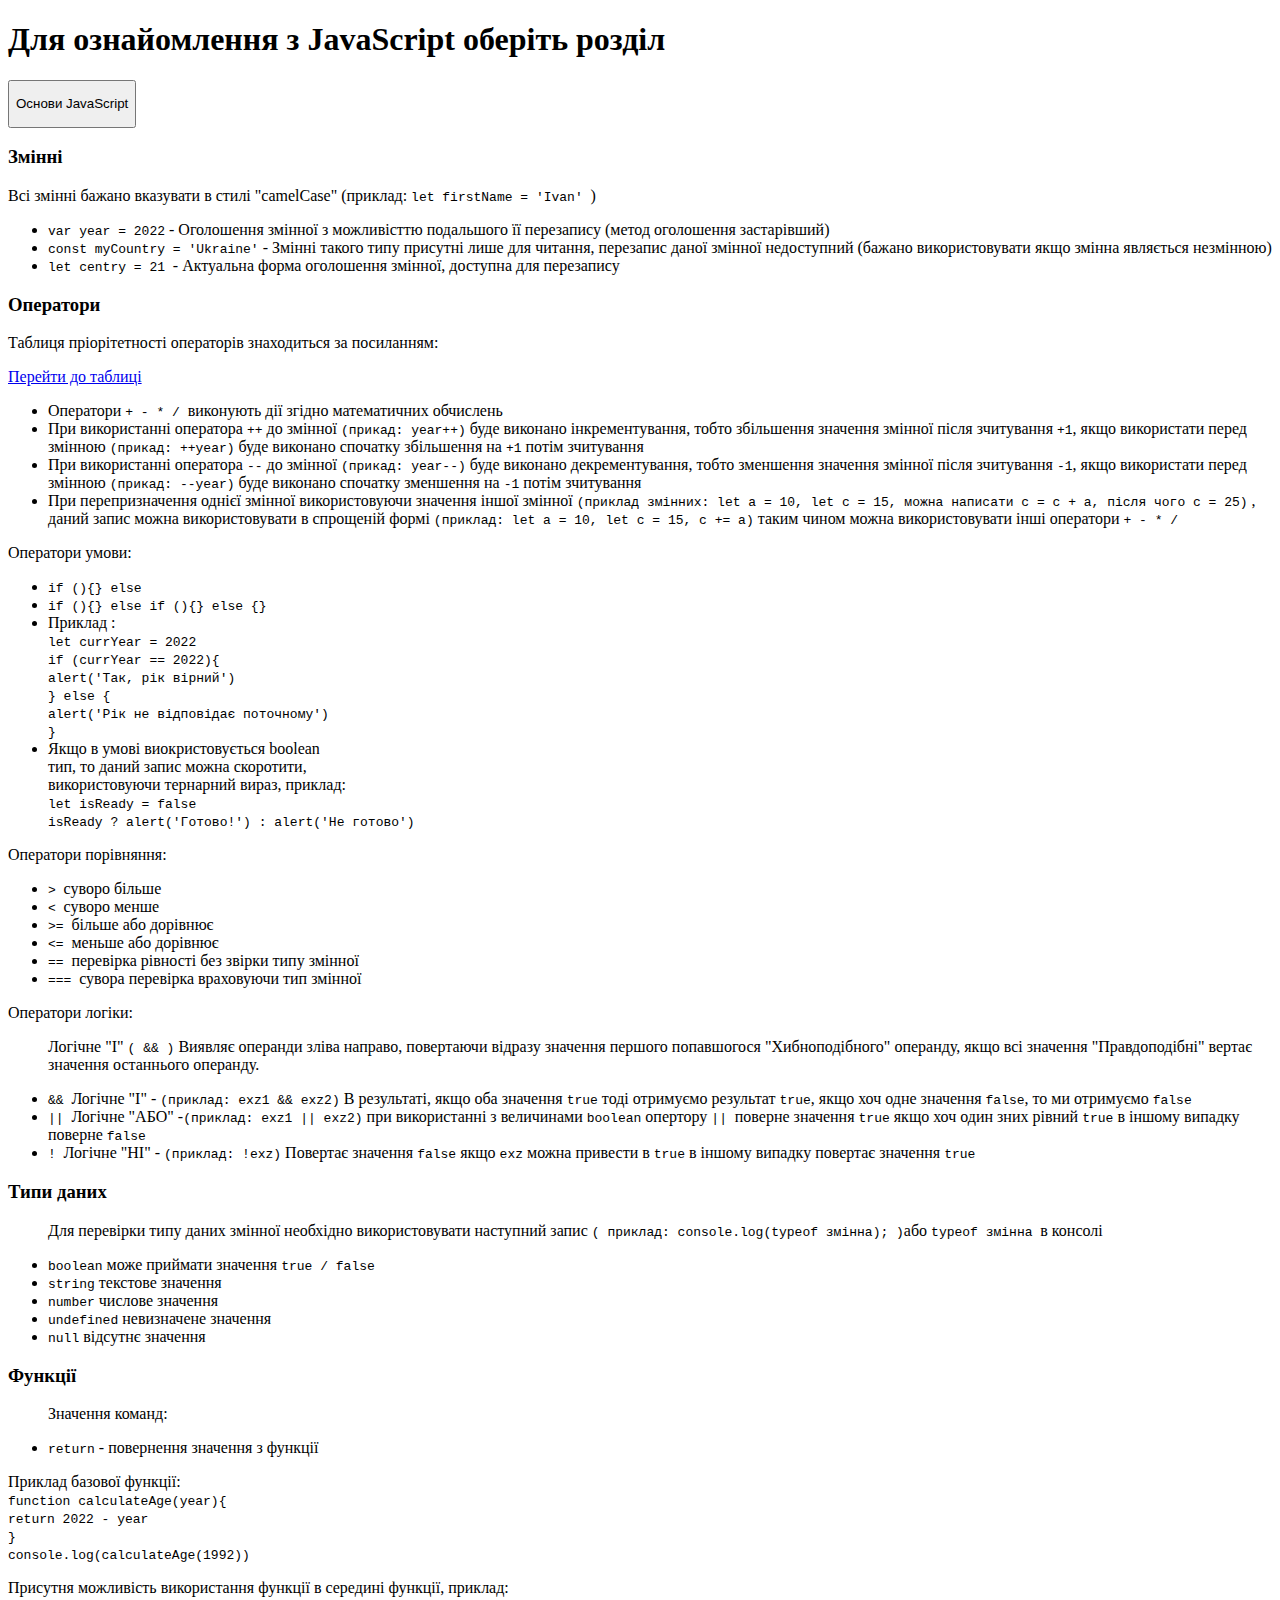
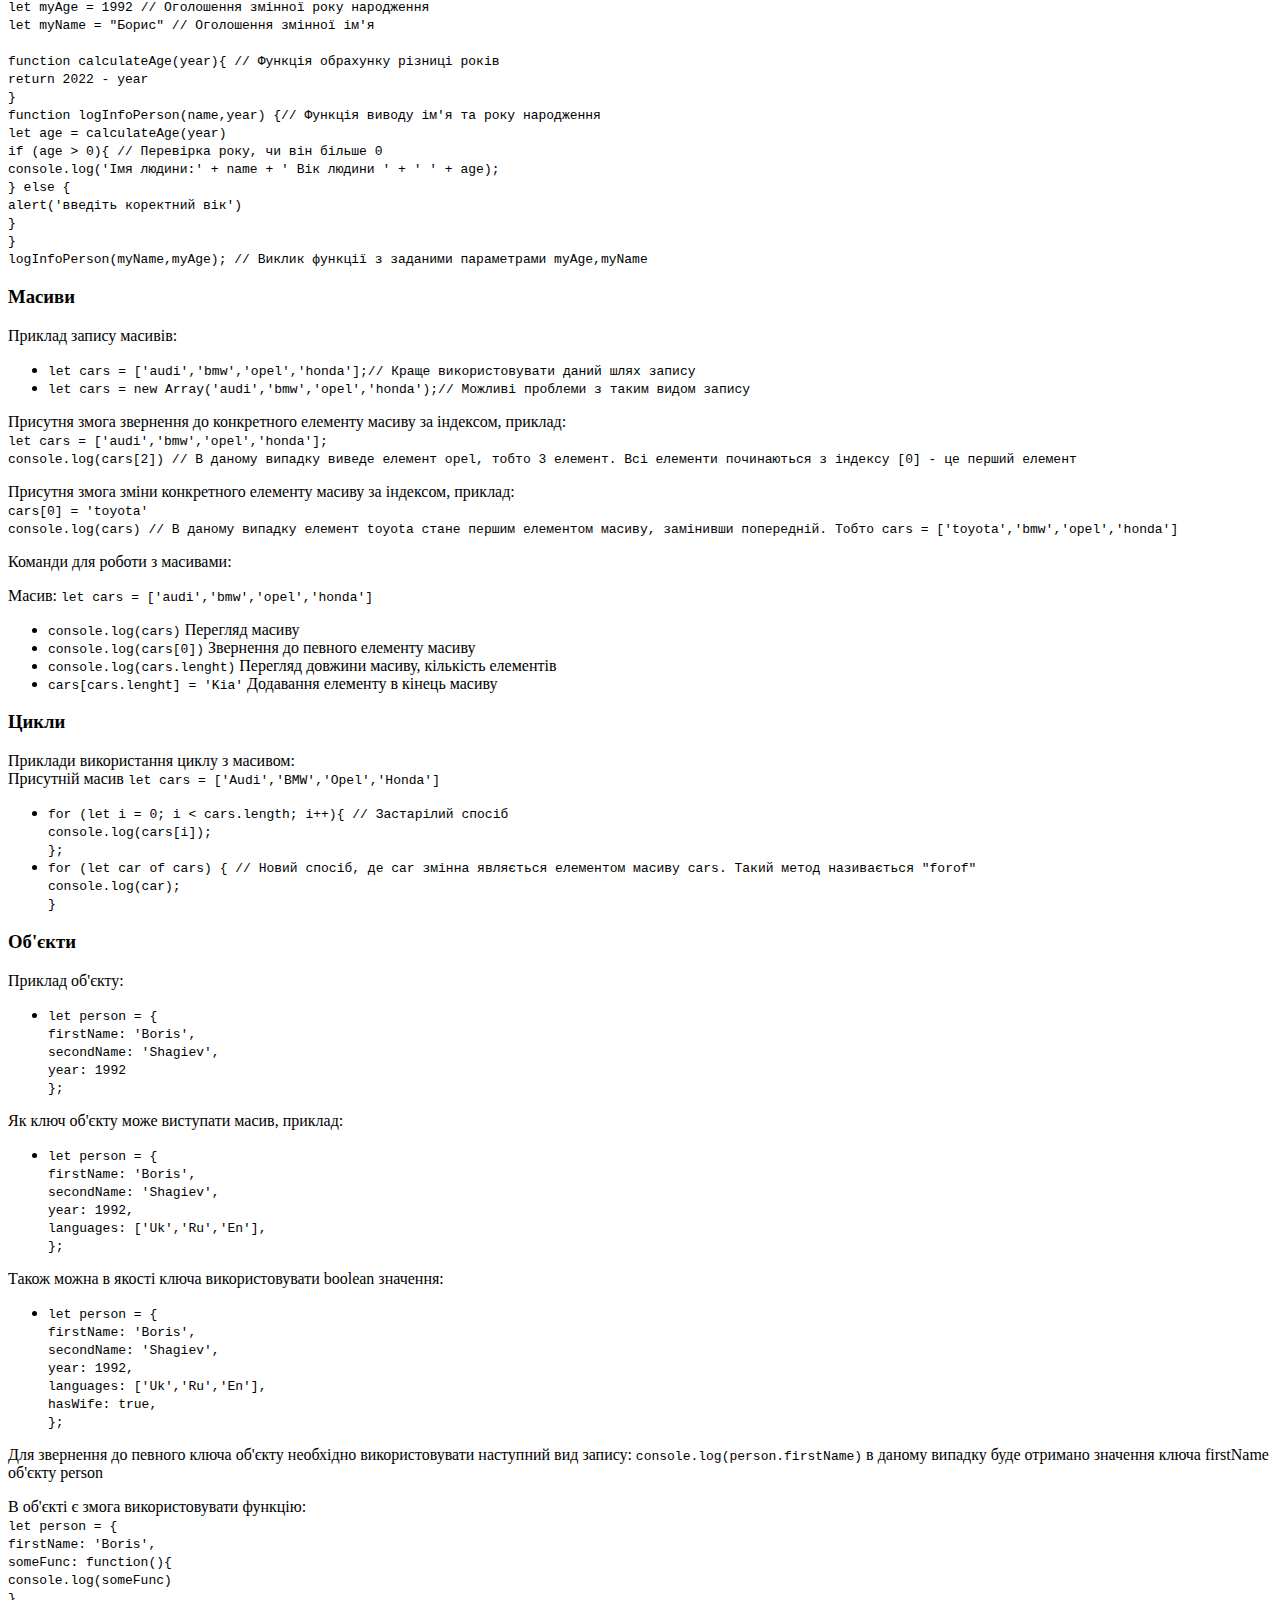
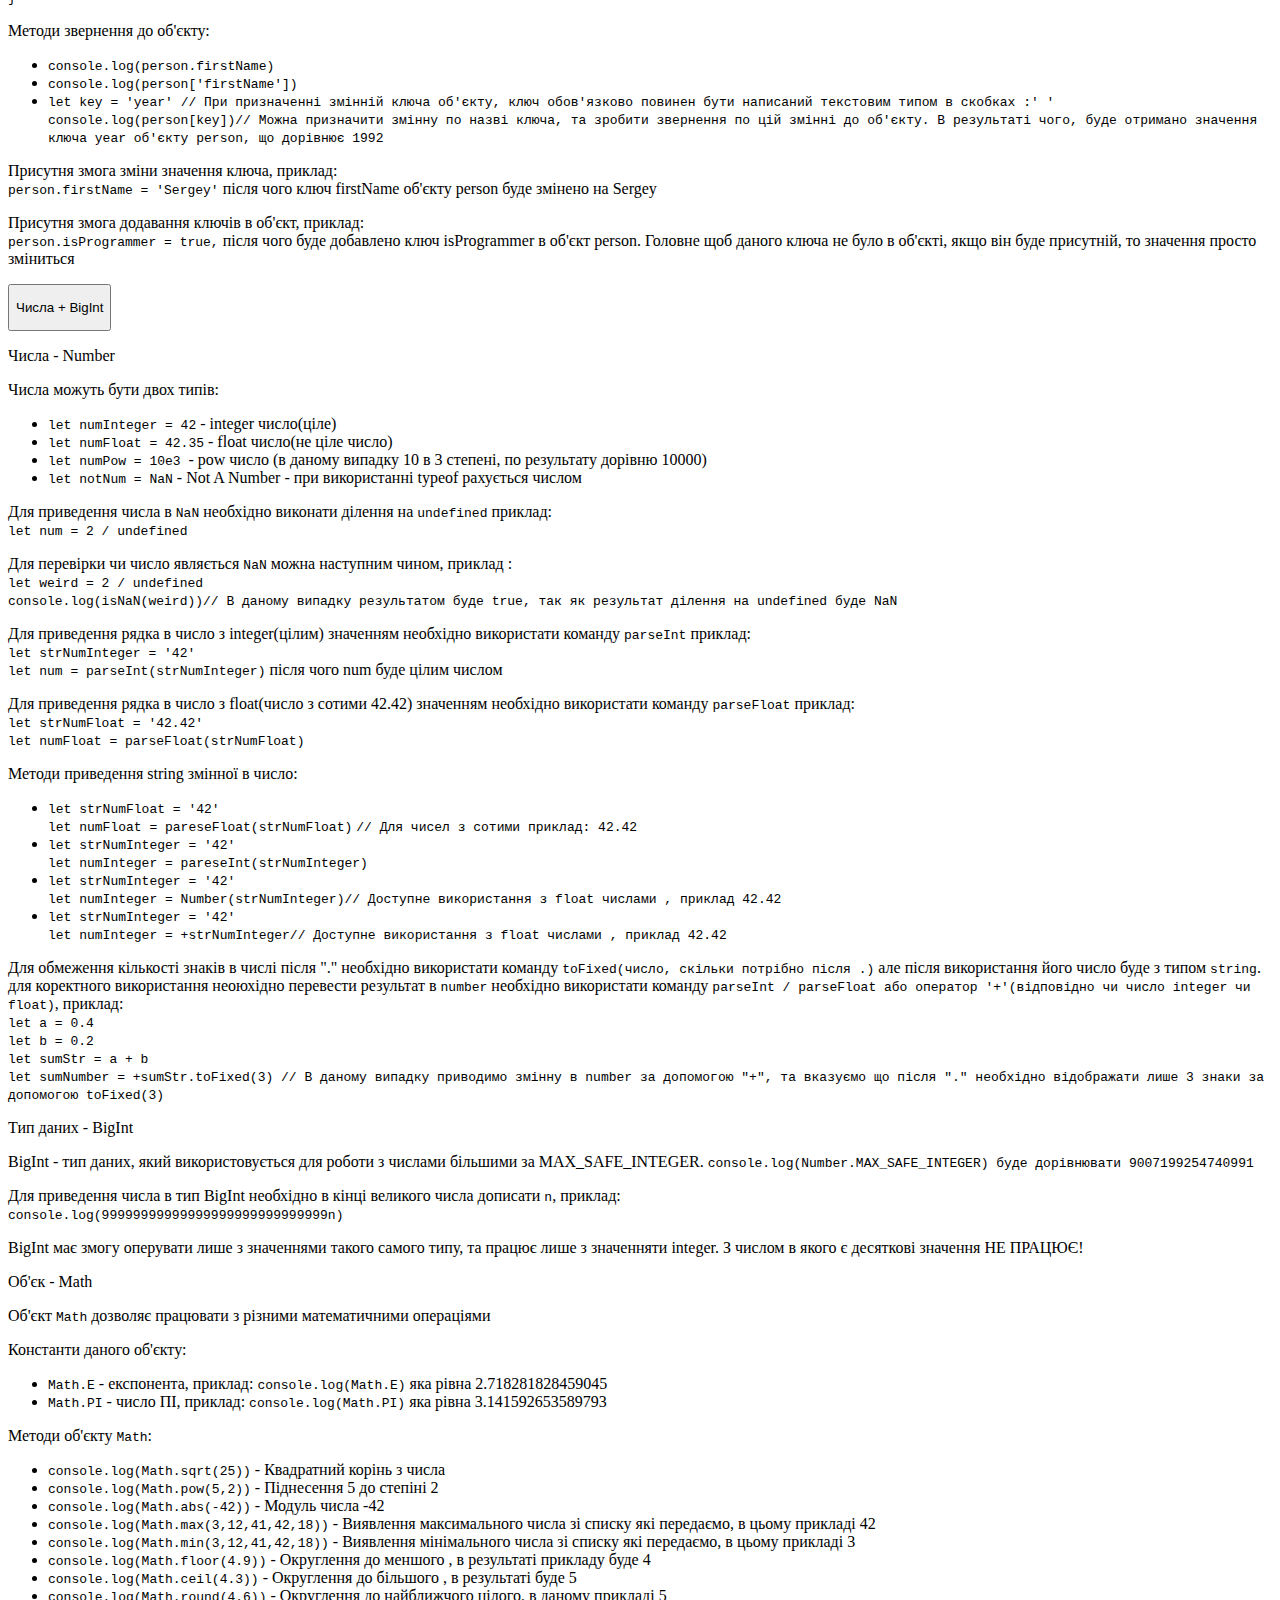
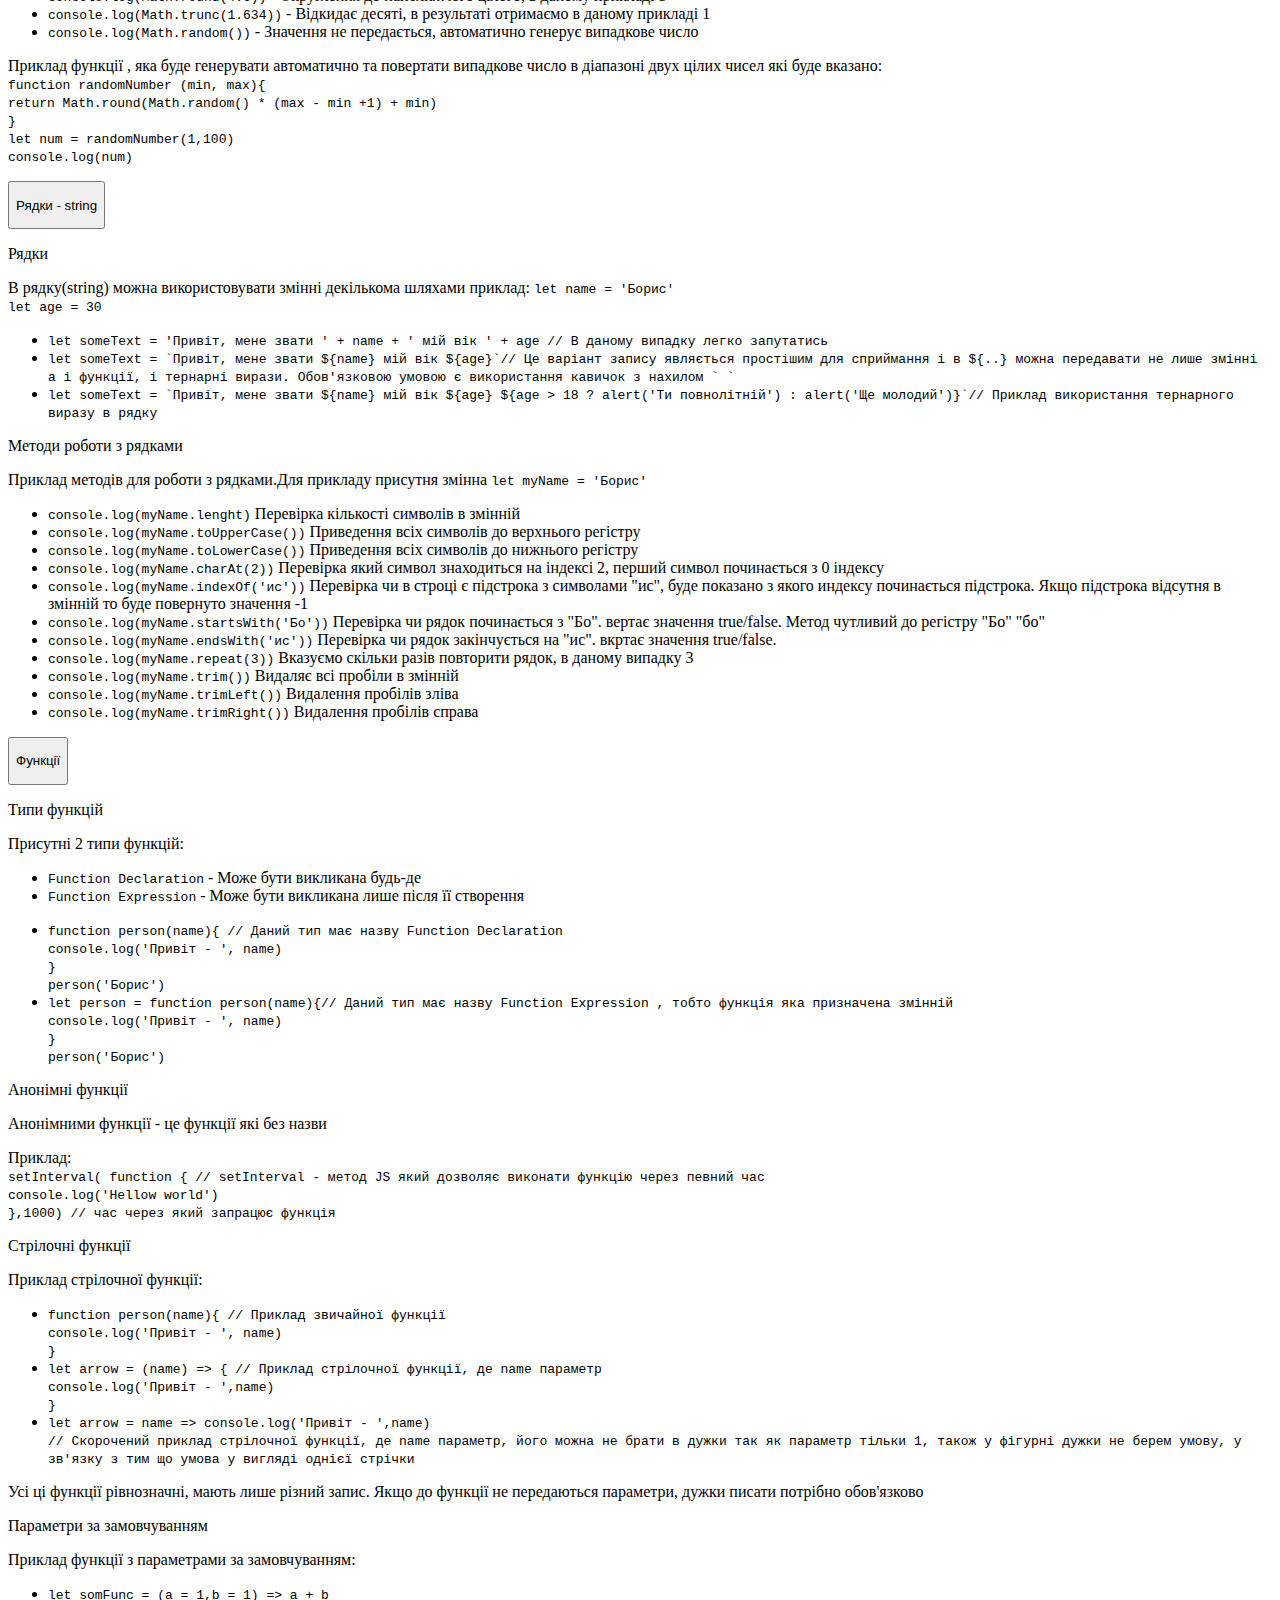
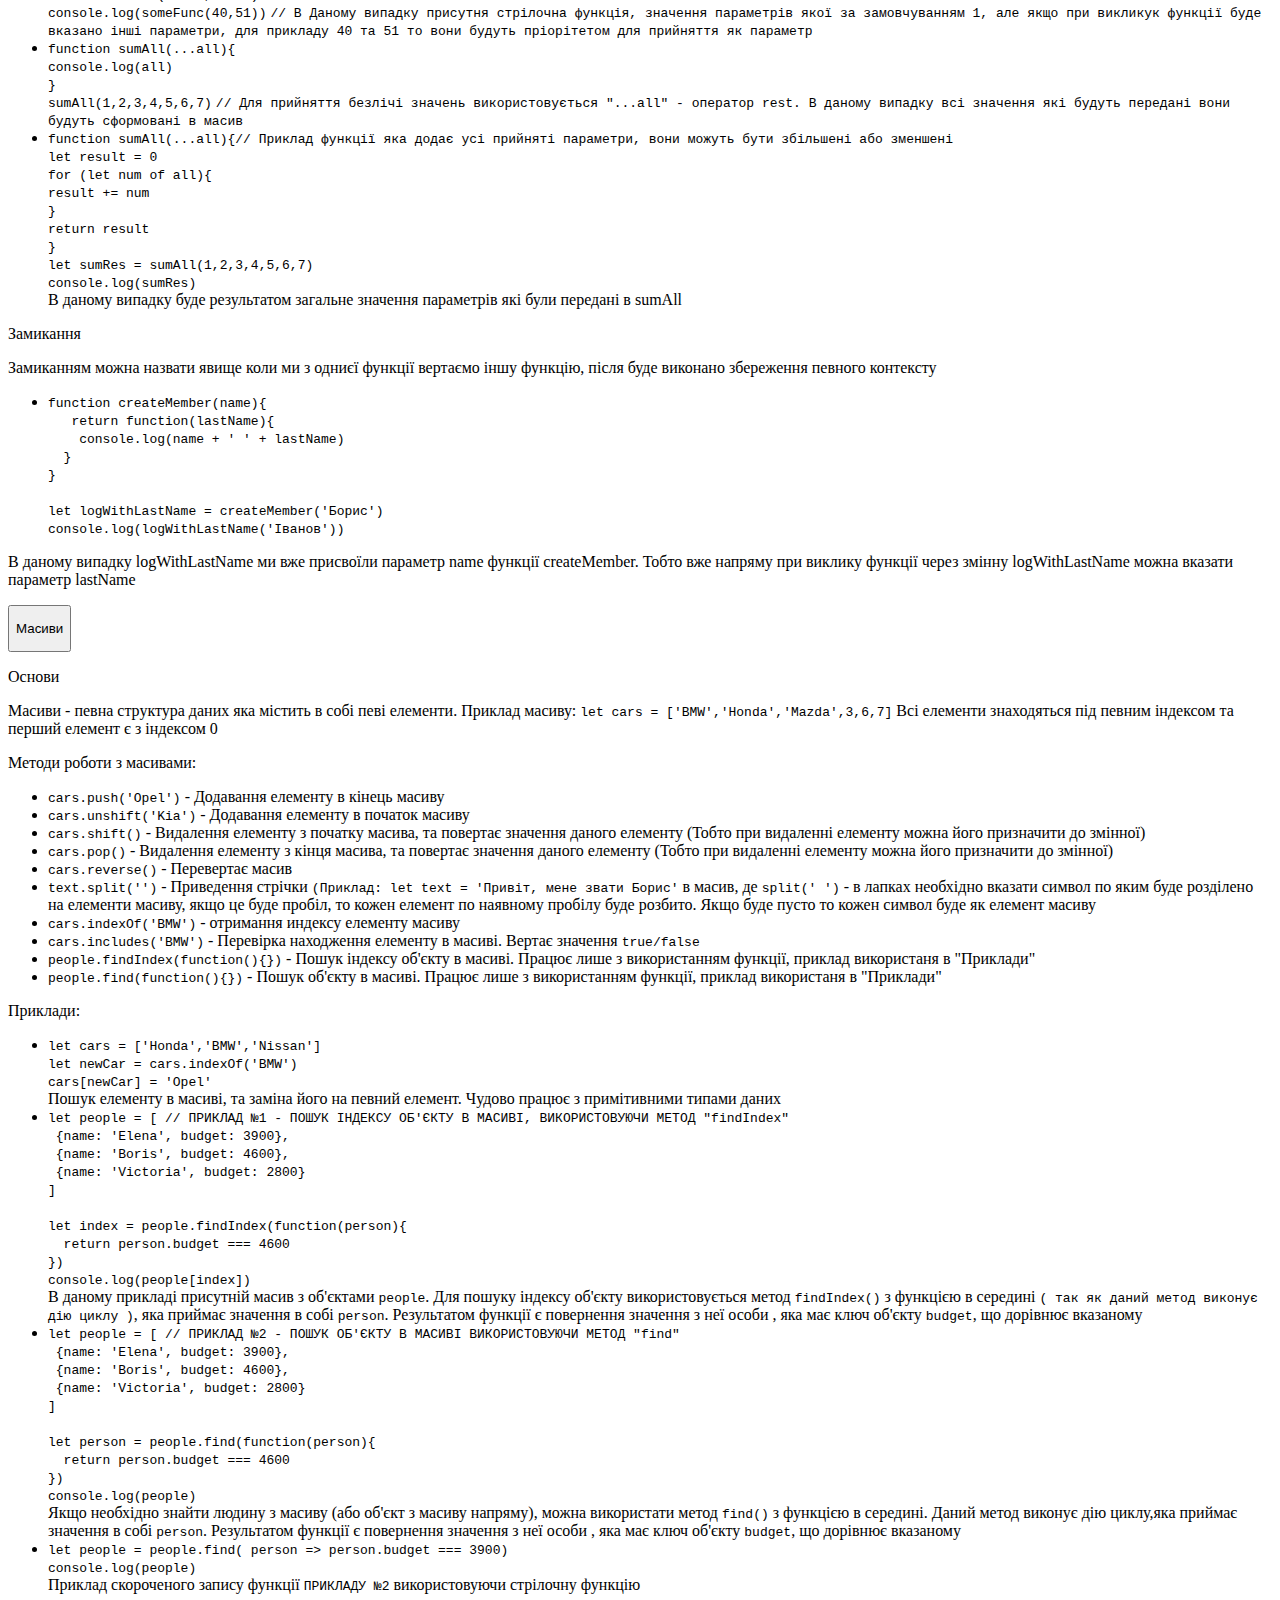
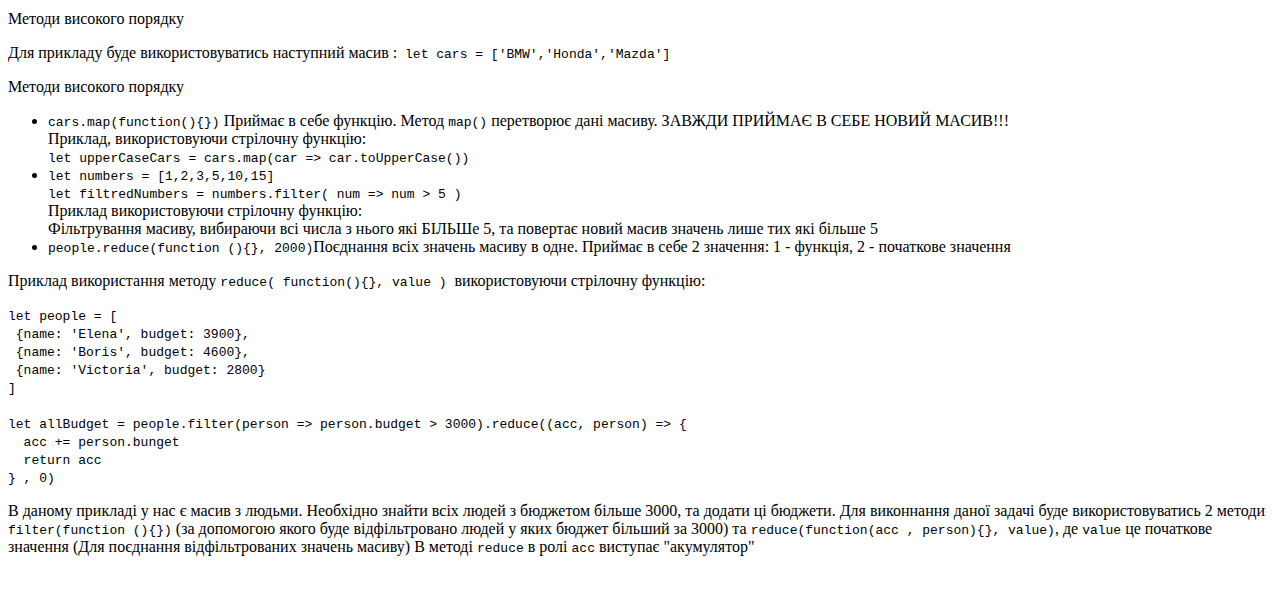
==== src/index.html @ 9a42a97c "Change index.html" ====
<!DOCTYPE html>
<html lang="en">
    <head>
        <meta charset="UTF-8">
        <meta http-equiv="X-UA-Compatible" content="IE=edge">
        <meta name="viewport" content="width=device-width, initial-scale=1.0">
        <title>Learning JS</title>
        <!-- <link rel="icon" type="image/x-icon" href="/images/favicon.ico"> тут іконка вкладки -->
    </head>
    <body>
        <h1 class="tit_text_learn"> Для ознайомлення з JavaScript оберіть розділ </h1>
        <div class="accordion accordion-flush" id="accordionFlushExample">
            <!-- Аккорд елемент Основи JS-->
            <div class="accordion-item">
              <p class="accordion-header" id="flush-headingOne">
                <button class="accordion-button collapsed btn_accord_style" type="button" data-bs-toggle="collapse" data-bs-target="#flush-collapseOne" aria-expanded="false" aria-controls="flush-collapseOne">
                    <p class="header_name_item_stl">Основи JavaScript</p>
                </button>
              </p>
              <div id="flush-collapseOne" class="accordion-collapse collapse" aria-labelledby="flush-headingOne" data-bs-parent="#accordionFlushExample">
                <article class="accordion-body">
                    <div class="content_art">
                        <h3 class="sec_tit_txt_acord"> Змінні </h3>
                        <p>Всі змінні бажано вказувати в стилі "camelCase" (приклад: <code> let firstName = 'Ivan' </code>)</p>
                        <ul>
                            <li class="list_style_accord"> <code>var year = 2022</code> - Оголошення змінної з можливісттю подальшого її перезапису (метод оголошення застарівший)</li>
                            <li class="list_style_accord"> <code>const myCountry = 'Ukraine'</code> - Змінні такого типу присутні лише для читання, перезапис даної змінної недоступний (бажано використовувати якщо змінна являється незмінною)</li>
                            <li class="list_style_accord"> <code>let centry = 21 </code> - Актуальна форма оголошення змінної, доступна для перезапису</li>
                        </ul>
                    </div>
                    <div class="content_art">
                        <h3 class="sec_tit_txt_acord"> Оператори </h3>
                        <div class="pref_content">
                            <p class="preff_txt">Таблиця пріорітетності операторів знаходиться за посиланням: </p>
                            <a class="preff_link" href="https://developer.mozilla.org/ru/docs/Web/JavaScript/Reference/Operators/Operator_Precedence" target="_black"> Перейти до таблиці</a>
                        </div>
                        <ul>
                            <li class="list_style_accord"> Оператори <code> + - * / </code> виконують дії згідно математичних обчислень </li>
                            <li class="list_style_accord"> При використанні оператора <code>++</code> до змінної <code>(прикад: year++)</code> буде виконано інкрементування, тобто збільшення значення змінної після зчитування <code>+1</code>, якщо використати перед змінною <code>(прикад: ++year)</code> буде виконано спочатку збільшення на <code>+1</code> потім зчитування</li>
                            <li class="list_style_accord"> При використанні оператора <code>--</code> до змінної <code>(прикад: year--)</code> буде виконано декрементування, тобто зменшення значення змінної після зчитування <code>-1</code>, якщо використати перед змінною <code>(прикад: --year)</code> буде виконано спочатку зменшення на <code>-1</code> потім зчитування</li>
                            <li class="list_style_accord"> При перепризначення однієї змінної використовуючи значення іншої змінної <code>(приклад змінних: let a = 10, let c = 15, можна написати c = c + a, після чого c = 25)</code> , даний запис можна використовувати в спрощеній формі <code>(приклад: let a = 10, let c = 15, c += a)</code> таким чином можна використовувати інші оператори <code> + - * / </code></li>
                        </ul>
                    </div>
                    <div class="oper_wrapp_list content_art">
                        <div>
                            <p class="oper_tit"> Оператори умови: </p>
                            <ul>
                                <li class="list_style_accord"><code> if (){} else </code></li>
                                <li class="list_style_accord"><code> if (){} else if (){} else {}</code></li>
                                <li> Приклад : <br> <code> let currYear = 2022 <br> if (currYear == 2022){ <br> alert('Так, рік вірний') <br> } else { <br> alert('Рік не відповідає поточному') <br> } </code></li>
                                <li> Якщо в умові виокристовується boolean <br> тип, то даний запис можна скоротити,<br> використовуючи тернарний вираз, приклад: <br><code> let isReady = false <br> isReady ? alert('Готово!') : alert('Не готово') </code></li>
                            </ul>
                        </div>
                        <div>
                            <p class="oper_tit">Оператори порівняння: </p>
                            <ul>
                                <li><code> > </code> суворо більше </li>
                                <li><code> < </code> суворо менше </li>
                                <li><code> >= </code> більше або дорівнює </li>
                                <li><code> <= </code> меньше або дорівнює </li>
                                <li><code> == </code> перевірка рівності без звірки типу змінної </li>
                                <li><code> === </code> сувора перевірка враховуючи тип змінної </li>
                            </ul>
                        </div>
                    </div>
                    <div class="content_art">
                        <p class="oper_tit"> Оператори логіки: </p>
                        <ul>
                            <p> Логічне "І" <code>( && )</code> Виявляє операнди зліва направо, повертаючи відразу значення першого попавшогося "Хибноподібного" операнду, якщо всі значення "Правдоподібні" вертає значення останнього операнду.</p>
                            <li class="list_style_accord"><code> && </code> Логічне "І" - <code>(приклад: exz1 && exz2)</code> В результаті, якщо оба значення <code>true</code> тоді отримуємо результат <code>true</code>, якщо хоч одне значення <code>false</code>, то ми отримуємо <code>false</code></b></li>
                            <li class="list_style_accord"><code> || </code> Логічне "АБО" -<code>(приклад: exz1 || exz2)</code> при використанні з величинами <code>boolean</code> опертору <code> || </code> поверне значення <code>true</code> якщо хоч один зних рівний <code>true</code> в іншому випадку поверне <code>false</code></li>
                            <li class="list_style_accord"><code> ! </code> Логічне "НІ" - <code>(приклад: !exz)</code> Повертає значення <code>false</code> якщо <code>exz</code> можна привести в <code>true</code> в іншому випадку повертає значення <code>true</code></li>
                        </ul>
                    </div>
                    <div class="content_art">
                        <h3 class="sec_tit_txt_acord"> Типи даних </h3>
                        <ul>
                            <p>Для перевірки типу даних змінної необхідно використовувати наступний запис <code>( приклад: console.log(typeof змінна); )</code>або <code> typeof змінна </code> в консолі</p>
                            <li class="list_style_accord"><code>boolean</code> може приймати значення <code>true / false</code></li>
                            <li class="list_style_accord"><code>string</code> текстове значення </li>
                            <li class="list_style_accord"><code>number</code> числове значення </li>
                            <li class="list_style_accord"><code>undefined</code> невизначене значення</li>
                            <li class="list_style_accord"><code>null</code> відсутнє значення </li>
                        </ul>
                    </div>
                    <div class="content_art">
                        <h3 class="sec_tit_txt_acord"> Функції </h3>
                        <ul>
                            <p>Значення команд:</p>
                            <li class="list_style_accord"><code>return</code> - повернення значення з функції </li>
                        </ul>
                        <p>Приклад базової функції:<br> <code>function calculateAge(year){ <br> return 2022 - year<br> } <br> console.log(calculateAge(1992))</code></p>
                        <p>Присутня можливість використання функції в середині функції, приклад: <br><code>let myAge = 1992 <code class="comment_code"> // Оголошення змінної року народження</code><br>let myName = "Борис" <code class="comment_code"> // Оголошення змінної ім'я</code><br><br>function calculateAge(year){<code class='comment_code'> // Функція обрахунку різниці років</code><br>return 2022 - year<br>}<br>function logInfoPerson(name,year) {<code class="comment_code">// Функція виводу ім'я та року народження</code><br>   let age = calculateAge(year)<br>if (age > 0){ <code class="comment_code"> // Перевірка року, чи він більше 0</code><br>console.log('Імя людини:' + name + ' Вік людини ' + ' ' + age);<br>    } else {<br>        alert('введіть коректний вік')<br>    }<br>}<br>logInfoPerson(myName,myAge); <code class="comment_code"> // Виклик функції з заданими параметрами myAge,myName</code><br></code></p>
                    </div>
                    <div class="content_art">
                        <h3 class="sec_tit_txt_acord"> Масиви </h3>
                        <p>Приклад запису масивів:</p>
                        <ul>
                            <li class="list_style_accord"><code>let cars = ['audi','bmw','opel','honda'];</code><code class="comment_code">// Краще використовувати даний шлях запису</code></li>
                            <li class="list_style_accord"><code>let cars = new Array('audi','bmw','opel','honda');</code><code class="comment_code">// Можливі проблеми з таким видом запису</code></li>
                        </ul>
                        <p>Присутня змога звернення до конкретного елементу масиву за індексом, приклад:<br><code>let cars = ['audi','bmw','opel','honda']; <br>console.log(cars[2]) <code class="comment_code">// В даному випадку виведе елемент opel, тобто 3 елемент. Всі елементи починаються з індексу [0] - це перший елемент </code></code></p>
                        <p>Присутня змога зміни конкретного елементу масиву за індексом, приклад:<br><code>cars[0] = 'toyota' <br>console.log(cars) <code class="comment_code">// В даному випадку елемент toyota стане першим елементом масиву, замінивши попередній. Тобто cars = ['toyota','bmw','opel','honda'] </code></code></p>
                        <p>Команди для роботи з масивами:</p>
                        <p class="list_style_accord">Масив: <code>let cars = ['audi','bmw','opel','honda']</code></p>
                        <ul>
                            <li class="list_style_accord"><code>console.log(cars)</code> Перегляд масиву</li>
                            <li class="list_style_accord"><code>console.log(cars[0])</code> Звернення до певного елементу масиву</li>
                            <li class="list_style_accord"><code>console.log(cars.lenght)</code> Перегляд довжини масиву, кількість елементів</li>
                            <li class="list_style_accord"><code>cars[cars.lenght] = 'Kia'</code> Додавання елементу в кінець масиву</li>
                        </ul>
                    </div>
                    <div class="content_art">
                        <h3 class="sec_tit_txt_acord"> Цикли </h3>
                        <p>Приклади використання циклу з масивом: <br> Присутній масив <code>let cars = ['Audi','BMW','Opel','Honda']</code></p>
                        <ul>
                            <li class="list_style_accord"><code>for (let i = 0; i < cars.length; i++){ <code class="comment_code"> // Застарілий спосіб</code><br>console.log(cars[i]);<br>};</code></li>
                            <li class="list_style_accord"><code>for (let car of cars) {<code class="comment_code"> // Новий спосіб, де car змінна являється елементом масиву cars. Такий метод називається "forof" </code><br>console.log(car);<br>}</code></li>
                        </ul>
                    </div>
                    <div class="content_art">
                        <h3 class="sec_tit_txt_acord"> Об'єкти </h3>
                        <p>Приклад об'єкту: </p>
                        <ul>
                            <li class="list_style_accord"><code>let person = {<br>firstName: 'Boris',<br>secondName: 'Shagiev',<br>year: 1992<br>};</code></li>
                        </ul>
                        <p>Як ключ об'єкту може виступати масив, приклад:</p>
                        <ul>
                            <li class="list_style_accord"><code>let person = {<br>firstName: 'Boris',<br>secondName: 'Shagiev',<br>year: 1992,<br>languages: ['Uk','Ru','En'],<br>};</code></li>
                        </ul>
                        <p>Також можна в якості ключа використовувати boolean значення:</p>
                        <ul>
                            <li class="list_style_accord"><code>let person = {<br>firstName: 'Boris',<br>secondName: 'Shagiev',<br>year: 1992,<br>languages: ['Uk','Ru','En'],<br>hasWife: true,<br>};</code></li>
                        </ul>
                        <p>Для звернення до певного ключа об'єкту необхідно використовувати наступний вид запису: <code>console.log(person.firstName)</code> в даному випадку буде отримано значення ключа firstName об'єкту person </p>
                        <p>В об'єкті є змога використовувати функцію: <br><code>let person = {<br> firstName: 'Boris',<br> someFunc: function(){<br> console.log(someFunc)<br>} </code></p>
                        <p>Методи звернення до об'єкту:</p>
                        <ul>
                            <li class="list_style_accord"><code> console.log(person.firstName)</code></li>
                            <li class="list_style_accord"><code> console.log(person['firstName'])</code></li>
                            <li class="list_style_accord"><code> let key = 'year' <code class="comment_code"> // При призначенні змінній ключа об'єкту, ключ обов'язково повинен бути написаний текстовим типом в скобках :' '</code> <br> console.log(person[key])</code><code class="comment_code">// Можна призначити змінну по назві ключа, та зробити звернення по цій змінні до об'єкту. В результаті чого, буде отримано значення ключа year об'єкту person, що дорівнює 1992</code></li>
                        </ul>
                        <p>Присутня змога зміни значення ключа, приклад: <br> <code>person.firstName = 'Sergey'</code> після чого ключ firstName об'єкту person буде змінено на Sergey</p>
                        <p>Присутня змога додавання ключів в об'єкт, приклад: <br> <code>person.isProgrammer = true,</code> після чого буде добавлено ключ isProgrammer в об'єкт person. Головне щоб даного ключа не було в об'єкті, якщо він буде присутній, то значення просто зміниться</p>
                    </div>
                </article>
              </div>
            </div>
            <!-- Аккорд елемент Числа + BigInt -->
            <div class="accordion-item">
                <p class="accordion-header" id="flush-headingTwo">
                  <button class="accordion-button collapsed btn_accord_style" type="button" data-bs-toggle="collapse" data-bs-target="#flush-collapseTwo" aria-expanded="false" aria-controls="flush-collapseTwo">
                    <p class="header_name_item_stl">Числа + <span class="fix_upper"> BigInt </span></p>
                  </button>
                </p>
                <div id="flush-collapseTwo" class="accordion-collapse collapse" aria-labelledby="flush-headingTwo" data-bs-parent="#accordionFlushExample">
                  <article class="accordion-body">
                    <div class="content_art">
                        <p class="sec_tit_txt_acord"> Числа - Number </p>
                        <p>Числа можуть бути двох типів:</p>
                        <ul>
                            <li class="list_style_accord"> <code>let numInteger  = 42</code> - integer число(ціле)</li>
                            <li class="list_style_accord"> <code>let numFloat = 42.35</code> - float число(не ціле число)</li>
                            <li class="list_style_accord"> <code>let numPow = 10e3 </code> - pow число (в даному випадку 10 в 3 степені, по результату дорівню 10000)</li>
                            <li class="list_style_accord"> <code>let notNum  = NaN</code> - Not A Number - при використанні typeof рахується числом</li>
                        </ul>
                        <p>Для приведення числа в <code>NaN</code> необхідно виконати ділення на <code>undefined</code> приклад: <br> <code>let num = 2 / undefined</code></p>
                        <p>Для перевірки чи число являється <code>NaN</code> можна наступним чином, приклад :<br> <code>let weird = 2 / undefined<br>console.log(isNaN(weird))</code><code class="comment_code">// В даному випадку результатом буде true, так як результат ділення на undefined буде NaN</code></p>
                        <p>Для приведення рядка в число з integer(цілим) значенням необхідно використати команду <code>parseInt</code> приклад:<br> <code>let strNumInteger = '42'<br>let num = parseInt(strNumInteger)</code> після чого num буде цілим числом </p>
                        <p>Для приведення рядка в число з float(число з сотими 42.42) значенням необхідно використати команду <code>parseFloat</code> приклад:<br> <code> let strNumFloat = '42.42'<br> let numFloat = parseFloat(strNumFloat) </code> </p>
                        <p>Методи приведення string змінної в число:</p>
                        <ul>
                            <li class="list_style_accord"><code>let strNumFloat = '42' <br> let numFloat = pareseFloat(strNumFloat)</code> <code class="comment_code"> // Для чисел з сотими приклад: 42.42</code> </li>
                            <li class="list_style_accord"><code>let strNumInteger = '42' <br> let numInteger = pareseInt(strNumInteger)</code> </li>
                            <li class="list_style_accord"><code>let strNumInteger = '42' <br> let numInteger = Number(strNumInteger)</code><code class="comment_code">// Доступне використання з float числами , приклад 42.42</code></li>
                            <li class="list_style_accord"><code>let strNumInteger = '42' <br> let numInteger = +strNumInteger</code><code class="comment_code">// Доступне використання з float числами , приклад 42.42</code></li>
                        </ul>
                        <p>Для обмеження кількості знаків в числі після "." необхідно використати команду <code>toFixed(число, скільки потрібно після .)</code> але після використання його число буде з типом <code>string</code>. для коректного використання неоюхідно перевести результат в <code>number</code> необхідно використати команду <code>parseInt / parseFloat або оператор '+'(відповідно чи число integer чи float)</code>, приклад: <br> <code>let a = 0.4 <br> let b = 0.2 <br> let sumStr = a + b <br> let sumNumber = +sumStr.toFixed(3) </code> <code class="comment_code">// В даному випадку приводимо змінну в number за допомогою "+", та вказуємо що після "." необхідно відображати лише 3 знаки за допомогою toFixed(3)</code></p>
                    </div>
                    <div class="content_art">
                        <p class="sec_tit_txt_acord"> Тип даних - <span class="fix_upper"> BigInt </span></p>
                        <p>BigInt - тип даних, який використовується для роботи з числами більшими за MAX_SAFE_INTEGER. <code> console.log(Number.MAX_SAFE_INTEGER) буде дорівнювати 9007199254740991</code> </p>
                        <p>Для приведення числа в тип BigInt необхідно в кінці великого числа дописати <code>n</code>, приклад: <br><code> console.log(99999999999999999999999999999n)</code></p>
                        <p>BigInt має змогу оперувати лише з значеннями такого самого типу, та працює лише з значенняти integer. З числом в якого є десяткові значення НЕ ПРАЦЮЄ!</p>
                    </div>
                    <div class="content_art">
                        <p class="sec_tit_txt_acord"> Об'єк - Math</p>
                        <p>Об'єкт <code>Math</code> дозволяє працювати з різними математичними операціями </p>
                        <p>Константи даного об'єкту:</p>
                        <ul>
                            <li class="list_style_accord"><code>Math.E</code> - експонента, приклад: <code>console.log(Math.E)</code> яка рівна 2.718281828459045 </li>
                            <li class="list_style_accord"><code>Math.PI</code> - число ПІ, приклад: <code>console.log(Math.PI)</code>  яка рівна 3.141592653589793</li>
                        </ul>
                        <p>Методи об'єкту <code>Math</code>:</p>
                        <ul>
                            <li class="list_style_accord"><code>console.log(Math.sqrt(25))</code> - Квадратний корінь з числа</li>
                            <li class="list_style_accord"><code>console.log(Math.pow(5,2))</code> - Піднесення 5 до степіні 2</li>
                            <li class="list_style_accord"><code>console.log(Math.abs(-42))</code> - Модуль числа -42 </li>
                            <li class="list_style_accord"><code>console.log(Math.max(3,12,41,42,18))</code> - Виявлення максимального числа зі списку які передаємо, в цьому прикладі 42  </li>
                            <li class="list_style_accord"><code>console.log(Math.min(3,12,41,42,18))</code> - Виявлення мінімального числа зі списку які передаємо, в цьому прикладі 3 </li>
                            <li class="list_style_accord"><code>console.log(Math.floor(4.9))</code> - Округлення до меншого , в результаті прикладу буде 4</li>
                            <li class="list_style_accord"><code>console.log(Math.ceil(4.3))</code> - Округлення до більшого , в результаті буде 5</li>
                            <li class="list_style_accord"><code>console.log(Math.round(4.6))</code> - Округлення до найближчого цілого, в даному прикладі 5</li>
                            <li class="list_style_accord"><code>console.log(Math.trunc(1.634))</code> - Відкидає десяті, в результаті отримаємо в даному прикладі 1</li>
                            <li class="list_style_accord"><code>console.log(Math.random())</code> - Значення не передається, автоматично генерує випадкове число</li>
                        </ul>
                        <p>Приклад функції , яка буде генерувати автоматично та повертати випадкове число в діапазоні двух цілих чисел які буде вказано: <br><code> function randomNumber (min, max){<br>return  Math.round(Math.random() * (max - min +1) + min)<br>}<br>let num = randomNumber(1,100)<br>console.log(num)</code></p>
                    </div>


                  </article>
                </div>
                
            </div>
            <!-- Рядки -->
            <div class="accordion-item">
                <p class="accordion-header" id="flush-headingThree">
                  <button class="accordion-button collapsed btn_accord_style" type="button" data-bs-toggle="collapse" data-bs-target="#flush-collapseThree" aria-expanded="false" aria-controls="flush-collapseThree">
                    <p class="header_name_item_stl">Рядки - string</p>
                  </button>
                </p>
                <div id="flush-collapseThree" class="accordion-collapse collapse" aria-labelledby="flush-headingThree" data-bs-parent="#accordionFlushExample">
                  <article class="accordion-body">
                    <div class="content_art">
                        <p class="sec_tit_txt_acord"> Рядки </p>
                        <p>В рядку(string) можна використовувати змінні декількома шляхами приклад: <code>let name = 'Борис' <br> let age = 30</code></p>
                        <ul>
                            <li class="list_style_accord"> <code>let someText = 'Привіт, мене звати ' + name + ' мій вік ' + age </code><code class="comment_code">// В даному випадку легко запутатись</code> </li>
                            <li class="list_style_accord"> <code>let someText = `Привіт, мене звати ${name} мій вік ${age}`</code><code class="comment_code">// Це варіант запису являється простішим для сприймання і в <code>${..}</code> можна передавати не лише змінні а і функції, і тернарні вирази. Обов'язковою умовою є використання кавичок з нахилом<code> ` ` </code></code></li>
                            <li class="list_style_accord"> <code>let someText = `Привіт, мене звати ${name} мій вік ${age} ${age > 18 ? alert('Ти повнолітній') : alert('Ще молодий')}`</code><code class="comment_code">// Приклад використання тернарного виразу в рядку</code></li>
                        </ul>
                    </div>
                    <div class="content_art">
                        <p class="sec_tit_txt_acord"> Методи роботи з рядками </p>
                        <p>Приклад методів для роботи з рядками.Для прикладу присутня змінна <code> let myName = 'Борис' </code></p>
                        <ul>
                            <li class="list_style_accord"> <code>console.log(myName.lenght)</code> Перевірка кількості символів в змінній</li>
                            <li class="list_style_accord"> <code>console.log(myName.toUpperCase())</code> Приведення всіх символів до верхнього регістру</li>
                            <li class="list_style_accord"> <code>console.log(myName.toLowerCase())</code> Приведення всіх символів до нижнього регістру</li>
                            <li class="list_style_accord"> <code>console.log(myName.charAt(2))</code> Перевірка який символ знаходиться на індексі 2, перший символ починається з 0 індексу</li>
                            <li class="list_style_accord"> <code>console.log(myName.indexOf('ис'))</code> Перевірка чи в строці є підстрока з символами "ис", буде показано з якого индексу починається підстрока. Якщо підстрока відсутня в змінній то буде повернуто значення -1</li>
                            <li class="list_style_accord"> <code>console.log(myName.startsWith('Бо'))</code> Перевірка чи рядок починається з "Бо". вертає значення true/false. Метод чутливий до регістру "Бо" "бо"</li>
                            <li class="list_style_accord"> <code>console.log(myName.endsWith('ис'))</code> Перевірка чи рядок закінчується на "ис". вкртає значення true/false. </li>
                            <li class="list_style_accord"> <code>console.log(myName.repeat(3))</code> Вказуємо скільки разів повторити рядок, в даному випадку 3</li>
                            <li class="list_style_accord"> <code>console.log(myName.trim())</code> Видаляє всі пробіли в змінній</li>
                            <li class="list_style_accord"> <code>console.log(myName.trimLeft())</code> Видалення пробілів зліва</li>
                            <li class="list_style_accord"> <code>console.log(myName.trimRight())</code> Видалення пробілів справа</li>
                        </ul>
                    </div>

                  </article>
                </div>
            </div>
            <!-- Функції -->
            <div class="accordion-item">
                <p class="accordion-header" id="flush-headingFour">
                  <button class="accordion-button collapsed btn_accord_style" type="button" data-bs-toggle="collapse" data-bs-target="#flush-collapseFour" aria-expanded="false" aria-controls="flush-collapseFour">
                    <p class="header_name_item_stl">Функції</p>
                  </button>
                </p>
                <div id="flush-collapseFour" class="accordion-collapse collapse" aria-labelledby="flush-headingFour" data-bs-parent="#accordionFlushExample">
                  <article class="accordion-body">
                    <div class="content_art">
                        <p class="sec_tit_txt_acord"> Типи функцій </p>
                        <p> Присутні 2 типи функцій:</p>
                        <ul>
                            <li><code> Function Declaration</code> - Може бути викликана будь-де </li>
                            <li><code> Function Expression</code> - Може бути викликана лише після її створення</li>
                        </ul>
                        <ul>
                            <li class="list_style_accord"> <code>function person(name){ <code class="comment_code">// Даний тип має назву Function Declaration</code> <br> console.log('Привіт - ', name)<br>}<br>person('Борис')</code></li>
                            <li class="list_style_accord"> <code>let person = function person(name){<code class="comment_code">// Даний тип має назву Function Expression , тобто функція яка призначена змінній</code> <br>console.log('Привіт - ', name)<br>}<br>person('Борис')</code></li>
                        </ul>
                    </div>
                    <div class="content_art">
                        <p class="sec_tit_txt_acord"> Анонімні функції </p>
                        <p> Анонімними функції - це функції які без назви</p>
                        <p>Приклад: <br> <code>setInterval( function { <code class="comment_code"> // setInterval - метод JS який дозволяє виконати функцію через певний час</code> <br> console.log('Hellow world')<br> },1000) <code class="comment_code">// час через який запрацює функція</code>  </code></p>
                    </div>
                    <div class="content_art">
                        <p class="sec_tit_txt_acord"> Стрілочні функції </p>
                        <p>Приклад стрілочної функції:</p>
                        <ul>
                            <li class="list_style_accord"><code>function person(name){ <code class="comment_code">// Приклад звичайної функції</code><br> console.log('Привіт - ', name) <br>}<br> </code> </li>
                            <li class="list_style_accord"><code>let arrow = (name) => { <code class="comment_code">// Приклад стрілочної функції, де name параметр</code><br> console.log('Привіт - ',name)<br>}<br></code></li>
                            <li class="list_style_accord"><code>let arrow = name => console.log('Привіт - ',name)<br></code> <code class="comment_code">// Скорочений приклад стрілочної функції, де name параметр, його можна не брати в дужки так як параметр тільки 1, також у фігурні дужки не берем умову, у зв'язку з тим що умова у вигляді однієї стрічки</code></li>
                        </ul>
                        <p>Усі ці функції рівнозначні, мають лише різний запис. Якщо до функції не передаються параметри, дужки писати потрібно обов'язково</p>
                    </div>
                    <div class="content_art">
                        <p class="sec_tit_txt_acord"> Параметри за замовчуванням </p>
                        <p>Приклад функції з параметрами за замовчуванням:</p>
                        <ul>
                            <li class="list_style_accord"><code> let somFunc = (a = 1,b = 1) => a + b <br> console.log(someFunc(40,51))</code> <code class="comment_code"> // В Даному випадку присутня стрілочна функція, значення параметрів якої за замовчуванням 1, але якщо при викликук функції буде вказано інші параметри, для прикладу 40 та 51 то вони будуть пріорітетом для прийняття як параметр</code></li>
                            <li class="list_style_accord"><code> function sumAll(...all){<br>console.log(all)<br>}<br> sumAll(1,2,3,4,5,6,7)</code> <code class="comment_code"> // Для прийняття безлічі значень використовується "...all" - оператор rest. В даному випадку всі значення які будуть передані вони будуть сформовані в масив</code></li>
                            <li class="list_style_accord"><code> function sumAll(...all){<code class="comment_code">// Приклад функції яка додає усі прийняті параметри, вони можуть бути збільшені або зменшені</code> <br>let result = 0<br>for (let num of all){<br>result += num<br>}<br>return result<br>}<br>let sumRes = sumAll(1,2,3,4,5,6,7)<br>console.log(sumRes)</code><br> В даному випадку буде результатом загальне значення параметрів які були передані в sumAll</li>
                        </ul>
                    </div>
                    <div class="content_art">
                        <p class="sec_tit_txt_acord"> Замикання </p>
                        <p> Замиканням можна назвати явище коли ми з одниєї функції вертаємо іншу функцію, після буде виконано збереження певного контексту</p>
                        <ul>
                            <li class="list_style_accrod"><code>function createMember(name){<br>&nbsp&nbsp return function(lastName){<br>&nbsp&nbsp&nbsp console.log(name + ' ' + lastName)<br>&nbsp&nbsp}<br>}<br><br> let logWithLastName = createMember('Борис')<br>console.log(logWithLastName('Іванов')) </code></li>
                        </ul>
                        <p>В даному випадку logWithLastName ми вже присвоїли параметр name функції createMember. Тобто вже напряму при виклику функції через змінну logWithLastName можна вказати параметр lastName</p>
                    </div>
                  </article>
                </div>
            </div>
            <!-- Масиви -->
            <div class="accordion-item">
                <p class="accordion-header" id="flush-headingFive">
                  <button class="accordion-button collapsed btn_accord_style" type="button" data-bs-toggle="collapse" data-bs-target="#flush-collapseFive" aria-expanded="false" aria-controls="flush-collapseFive">
                    <p class="header_name_item_stl">Масиви</p>
                  </button>
                </p>
                <div id="flush-collapseFive" class="accordion-collapse collapse" aria-labelledby="flush-headingFive" data-bs-parent="#accordionFlushExample">
                  <article class="accordion-body">
                    <div class="content_art">
                        <p class="sec_tit_txt_acord"> Основи </p>
                        <p>Масиви - певна структура даних яка містить в собі певі елементи. Приклад масиву: <code>let cars = ['BMW','Honda','Mazda',3,6,7]</code> Всі елементи знаходяться під певним індексом та перший елемент є з індексом 0</p>
                        <p>Методи роботи з масивами: </p>
                        <ul>
                            <li class="list_style_accord"> <code>cars.push('Opel')</code> - Додавання елементу в кінець масиву</li>
                            <li class="list_style_accord"> <code>cars.unshift('Kia')</code> - Додавання елементу в початок масиву</li>
                            <li class="list_style_accord"> <code>cars.shift()</code> - Видалення елементу з початку масива, та повертає значення даного елементу (Тобто при видаленні елементу можна його призначити до змінної)</li>
                            <li class="list_style_accord"> <code>cars.pop()</code> - Видалення елементу з кінця масива, та повертає значення даного елементу (Тобто при видаленні елементу можна його призначити до змінної)</li>
                            <li class="list_style_accord"> <code>cars.reverse()</code> - Перевертає масив</li>
                            <li class="list_style_accord"> <code>text.split('')</code> - Приведення стрічки <code>(Приклад: let text = 'Привіт, мене звати Борис'</code> в масив, де <code>split(' ')</code> - в лапках необхідно вказати символ по яким буде розділено на елементи масиву, якщо це буде пробіл, то кожен елемент по наявному пробілу буде розбито. Якщо буде пусто то кожен символ буде як елемент масиву </li>
                            <li class="list_style_accord"> <code>cars.indexOf('BMW')</code> - отримання индексу елементу масиву</i>
                            <li class="list_style_accord"> <code>cars.includes('BMW')</code> - Перевірка находження елементу в масиві. Вертає значення <code>true/false</code></i>
                            <li class="list_style_accord"> <code>people.findIndex(function(){})</code> - Пошук індексу об'єкту в масиві. Працює лише з використанням функції, приклад використаня в "Приклади"</li>
                            <li class="list_style_accord"> <code>people.find(function(){})</code> - Пошук об'єкту в масиві. Працює лише з використанням функції, приклад використаня в "Приклади" </i>
                        </ul>
                        <p>Приклади:</p>
                        <ul>
                            <li class="list_style_accord"><code>let cars = ['Honda','BMW','Nissan']<br>let newCar = cars.indexOf('BMW')<br>cars[newCar] = 'Opel'<br></code>Пошук елементу в масиві, та заміна його на певний елемент. Чудово працює з примітивними типами даних</li>
                            <li class="list_style_accord"><code>let people = [<code class="comment_code"> // ПРИКЛАД №1 - ПОШУК ІНДЕКСУ ОБ'ЄКТУ В МАСИВІ, ВИКОРИСТОВУЮЧИ МЕТОД "findIndex"</code> <br>&nbsp{name: 'Elena', budget: 3900},<br>&nbsp{name: 'Boris', budget: 4600},<br>&nbsp{name: 'Victoria', budget: 2800}<br>]<br><br>let index = people.findIndex(function(person){<br>&nbsp return person.budget === 4600<br>})<br>console.log(people[index])</code><br> В даному прикладі присутній масив з об'єктами <code>people</code>. Для пошуку індексу об'єкту використовується метод <code>findIndex()</code> з функцією в середині <code>( так як даний метод виконує дію циклу )</code>, яка приймає значення в собі <code>person</code>. Результатом функції є повернення значення з неї особи , яка має ключ об'єкту <code>budget</code>, що дорівнює вказаному </li>
                            <li class="list_style_accord"><code>let people = [<code class="comment_code"> // ПРИКЛАД №2 - ПОШУК ОБ'ЄКТУ В МАСИВІ ВИКОРИСТОВУЮЧИ МЕТОД "find"</code> <br>&nbsp{name: 'Elena', budget: 3900},<br>&nbsp{name: 'Boris', budget: 4600},<br>&nbsp{name: 'Victoria', budget: 2800}<br>]<br><br>let person = people.find(function(person){<br>&nbsp return person.budget === 4600<br>})<br>console.log(people)</code><br>Якщо необхідно знайти людину з масиву (або об'єкт з масиву напряму), можна використати метод <code>find()</code> з функцією в середині. Даний метод виконує дію циклу,яка приймає значення в собі <code>person</code>. Результатом функції є повернення значення з неї особи , яка має ключ об'єкту <code>budget</code>, що дорівнює вказаному  </li>
                            <li class="list_style_accord"><code>let people = people.find( person => person.budget === 3900) <br> console.log(people)</code> <br> Приклад скороченого запису функції <code>ПРИКЛАДУ №2</code> використовуючи стрілочну функцію</li>
                        </ul>
                    </div>
                    <div class="content_art">
                        <p class="sec_tit_txt_acord"> Методи високого порядку </p>
                        <p> Для прикладу буде використовуватись наступний масив :<code> let cars = ['BMW','Honda','Mazda']</code> </p>
                        <p> Методи високого порядку</p>
                        <ul>
                            <li class="list_style_accord"><code>cars.map(function(){})</code> Приймає в себе функцію. Метод <code>map()</code> перетворює дані масиву. ЗАВЖДИ ПРИЙМАЄ В СЕБЕ НОВИЙ МАСИВ!!! <br> Приклад, використовуючи стрілочну функцію: <br> <code>let upperCaseCars = cars.map(car => car.toUpperCase())</code> </li>
                            <li class="list_style_accord"><code>let numbers = [1,2,3,5,10,15]<br> let filtredNumbers = numbers.filter( num => num > 5 )</code><br>Приклад використовуючи стрілочну функцію: <br> Фільтрування масиву, вибираючи всі числа з нього які БІЛЬШе 5, та повертає новий масив значень лише тих які більше 5 </li>
                            <li class="list_style_accord"><code>people.reduce(function (){}, 2000)</code>Поєднання всіх значень масиву в одне. Приймає в себе 2 значення: 1 - функція, 2 - початкове значення</li>
                        </ul>
                        <p>Приклад використання методу <code> reduce( function(){}, value ) </code>використовуючи стрілочну функцію:</p>
                        <p><code> let people = [<br>&nbsp{name: 'Elena', budget: 3900},<br>&nbsp{name: 'Boris', budget: 4600},<br>&nbsp{name: 'Victoria', budget: 2800} <br>]<br><br>let allBudget = people.filter(person => person.budget > 3000).reduce((acc, person) => { <br>&nbsp acc += person.bunget<br>&nbsp return acc <br>} , 0)</code></p>
                        <p>В даному прикладі у нас є масив з людьми. Необхідно знайти всіх людей з бюджетом більше 3000, та додати ці бюджети. Для виконнання даної задачі буде використовуватись 2 методи <code> filter(function (){})</code> (за допомогою якого буде відфільтровано людей у яких бюджет більший за 3000) та <code>reduce(function(acc , person){}, value)</code>, де <code>value</code> це початкове значення (Для поєднання відфільтрованих значень масиву) В методі <code>reduce</code> в ролі <code>acc</code> виступає "акумулятор" </p>
                    </div>


                  </article>
                </div>
            </div> 
            <!-- Приклад розділу стилізованого -->
            <!-- <div class="accordion-item">
                <h2 class="accordion-header" id="flush-headingThree">
                  <button class="accordion-button collapsed btn_accord_style" type="button" data-bs-toggle="collapse" data-bs-target="#flush-collapseThree" aria-expanded="false" aria-controls="flush-collapseThree">
                    <p class="header_name_item_stl">Числа + BigInt</p>
                  </button>
                </h2>
                <div id="flush-collapseThree" class="accordion-collapse collapse" aria-labelledby="flush-headingThree" data-bs-parent="#accordionFlushExample">
                  <article class="accordion-body">
                    <div class="content_art">
                        <p class="sec_tit_txt_acord"> Змінні </p>
                        <p>Всі змінні бажано вказувати в стилі "camelCase" (приклад: <code> let firstName = 'Ivan' </code>)</p>
                        <ul>
                            <li class="list_style_accord"> <code>var year = 2022</code> - Оголошення змінної з можливісттю подальшого її перезапису (метод оголошення застарівший)</li>
                            <li class="list_style_accord"> <code>const myCountry = 'Ukraine'</code> - Змінні такого типу присутні лише для читання, перезапис даної змінної недоступний (бажано використовувати якщо змінна являється незмінною)</li>
                            <li class="list_style_accord"> <code>let centry = 21 </code> - Актуальна форма оголошення змінної, доступна для перезапису</li>
                        </ul>
                    </div>

                  </article>
                </div>
            </div> -->

    </body>
</html>
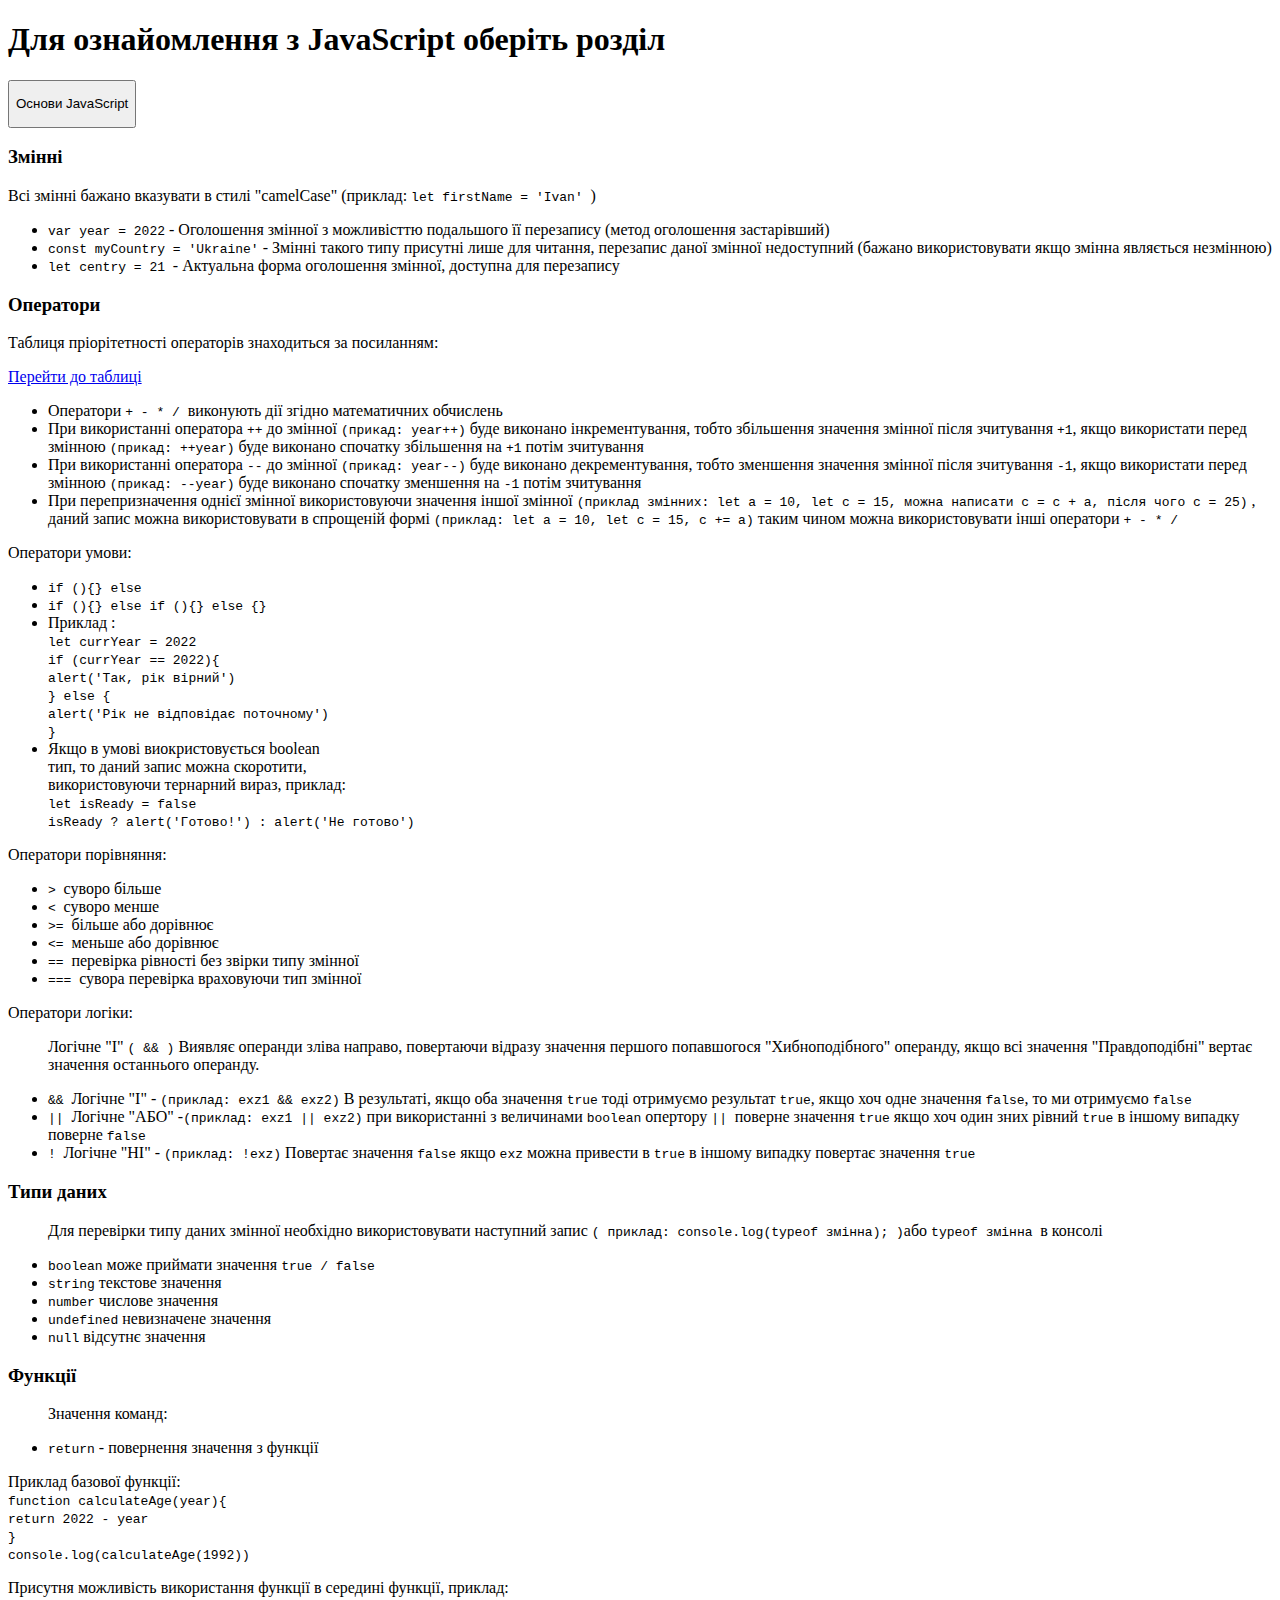
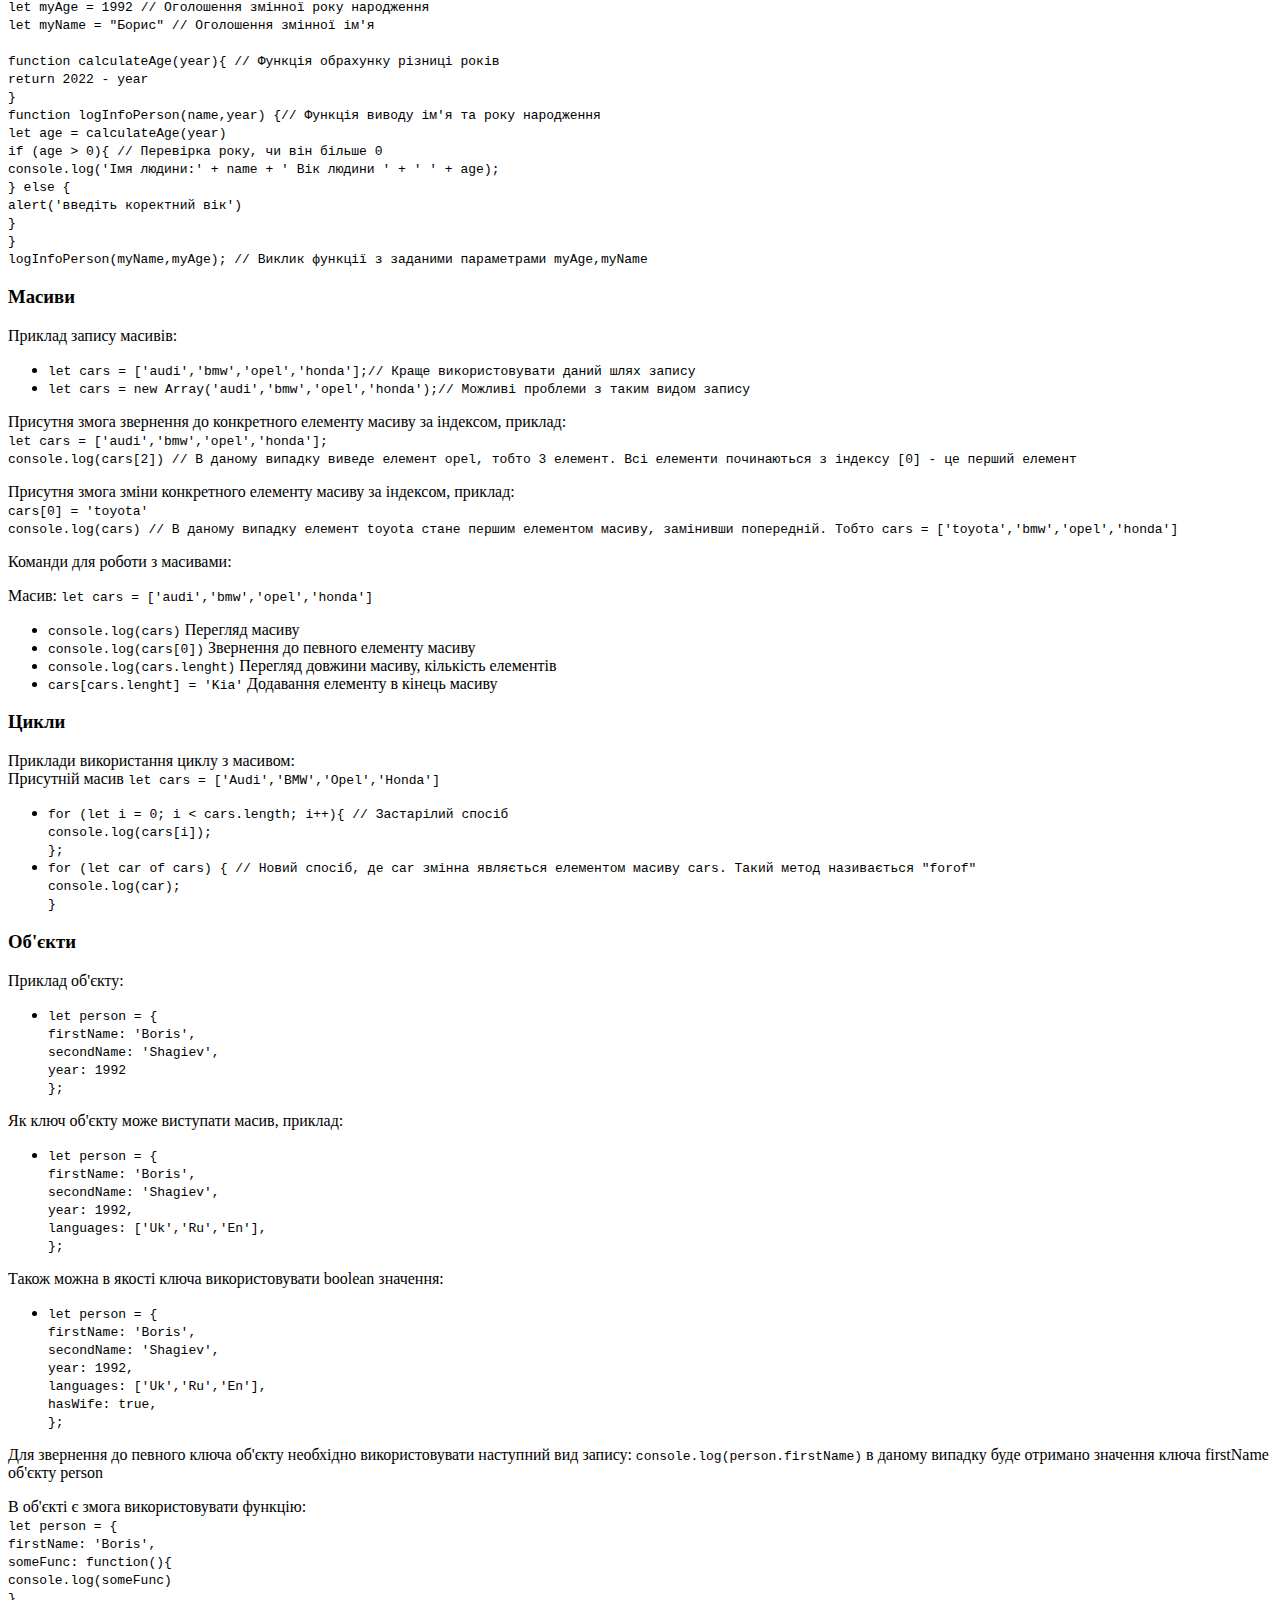
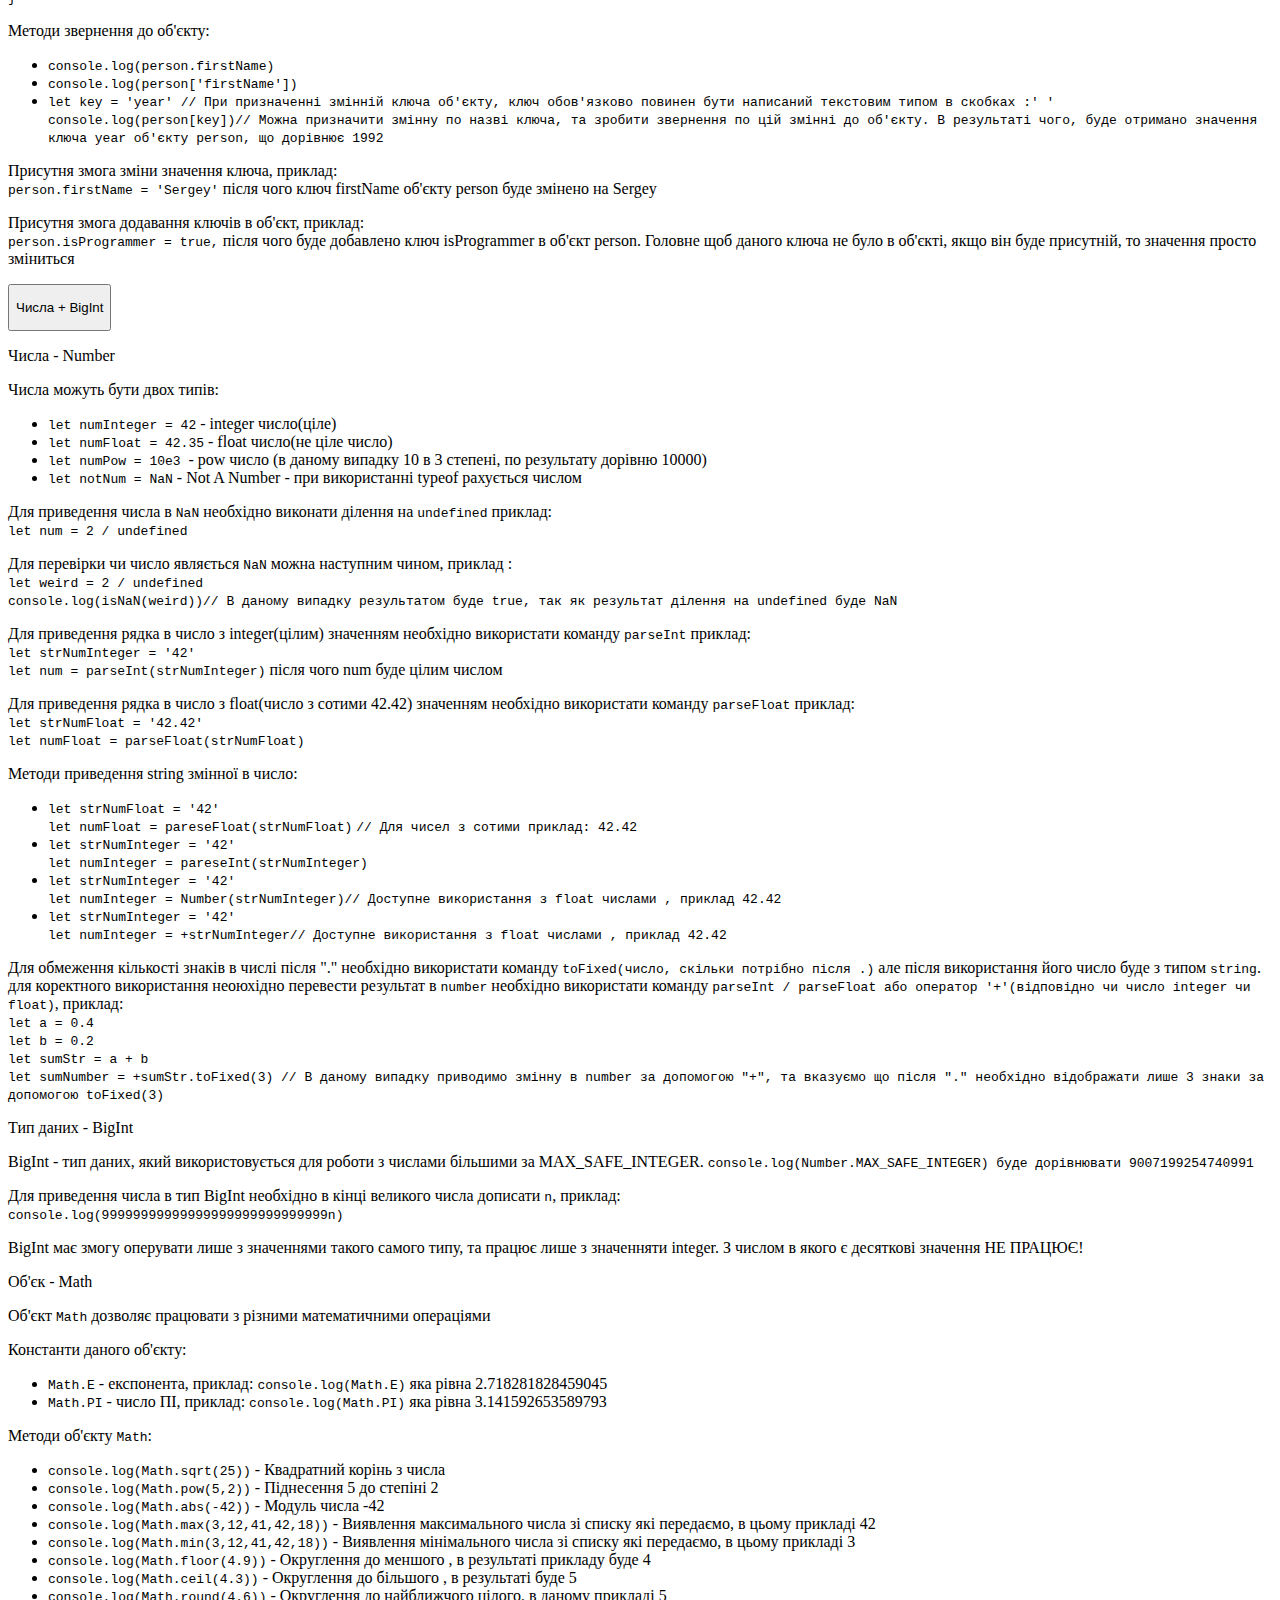
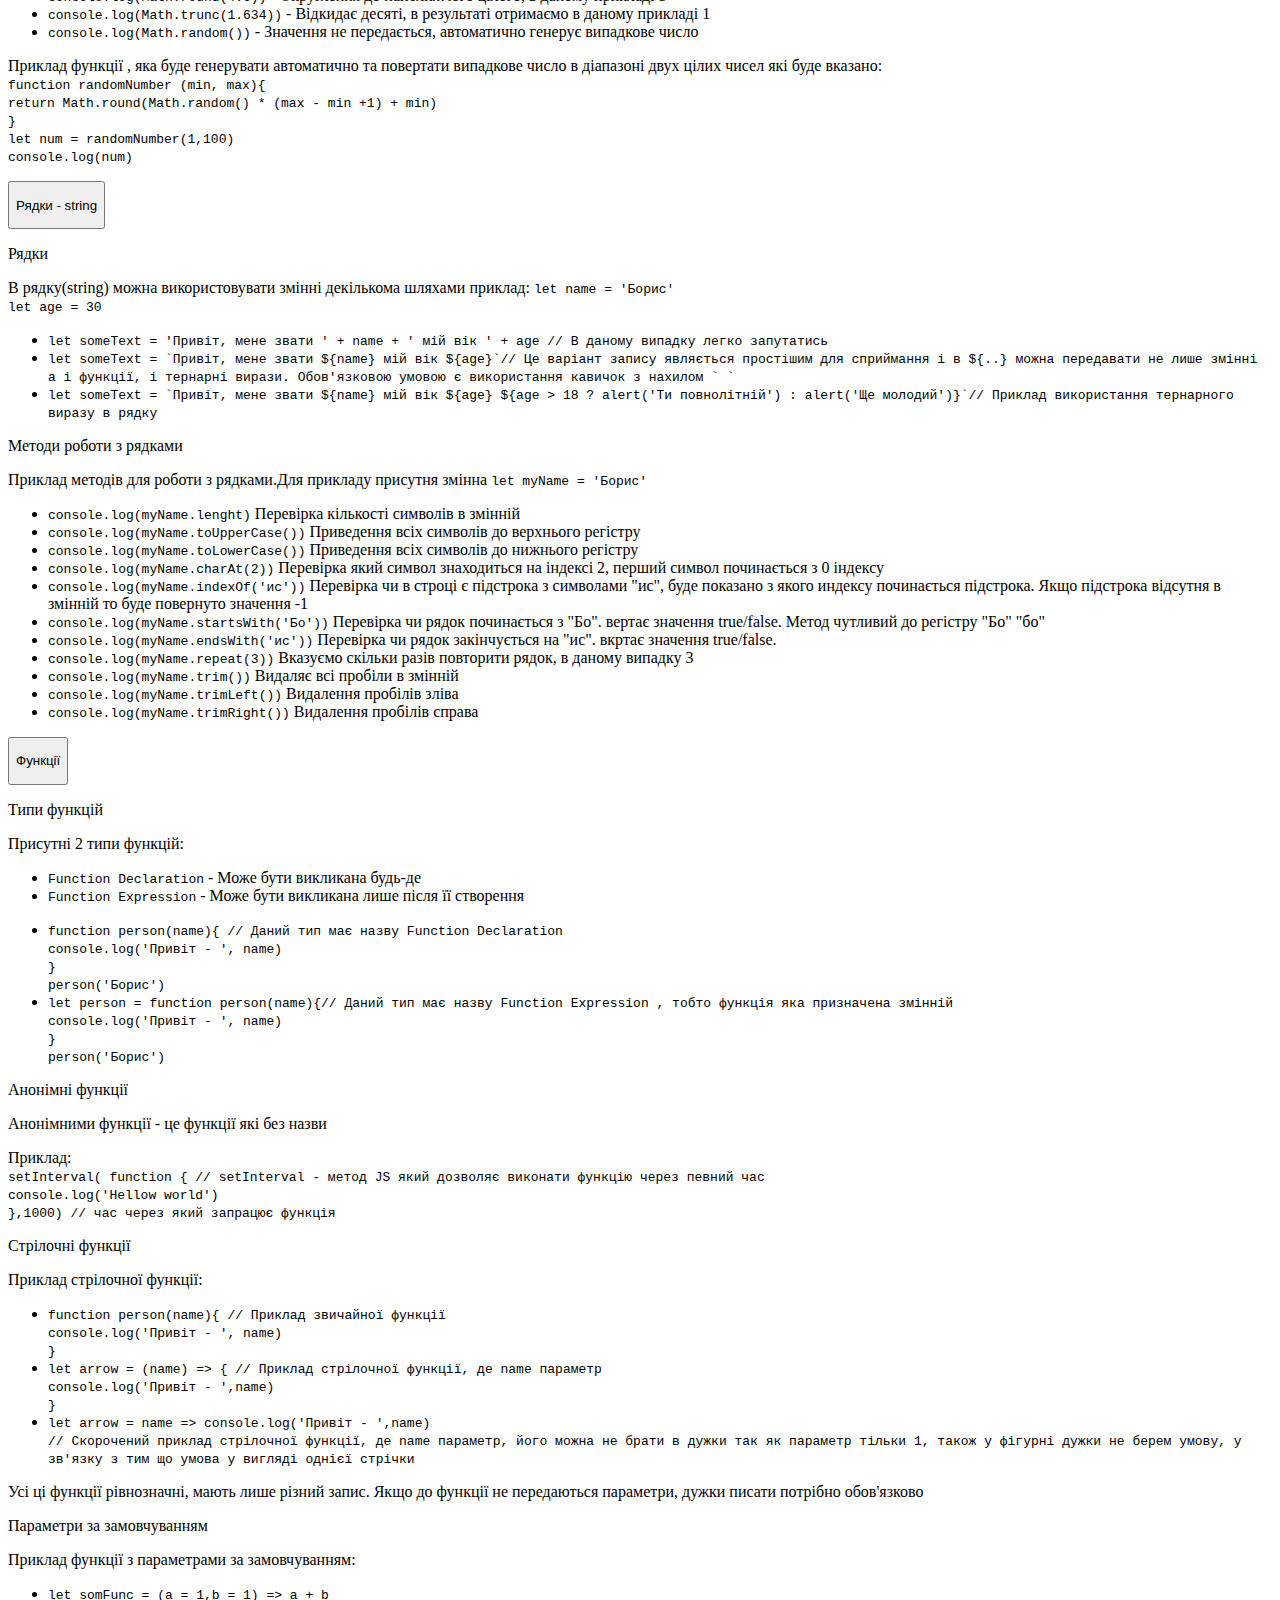
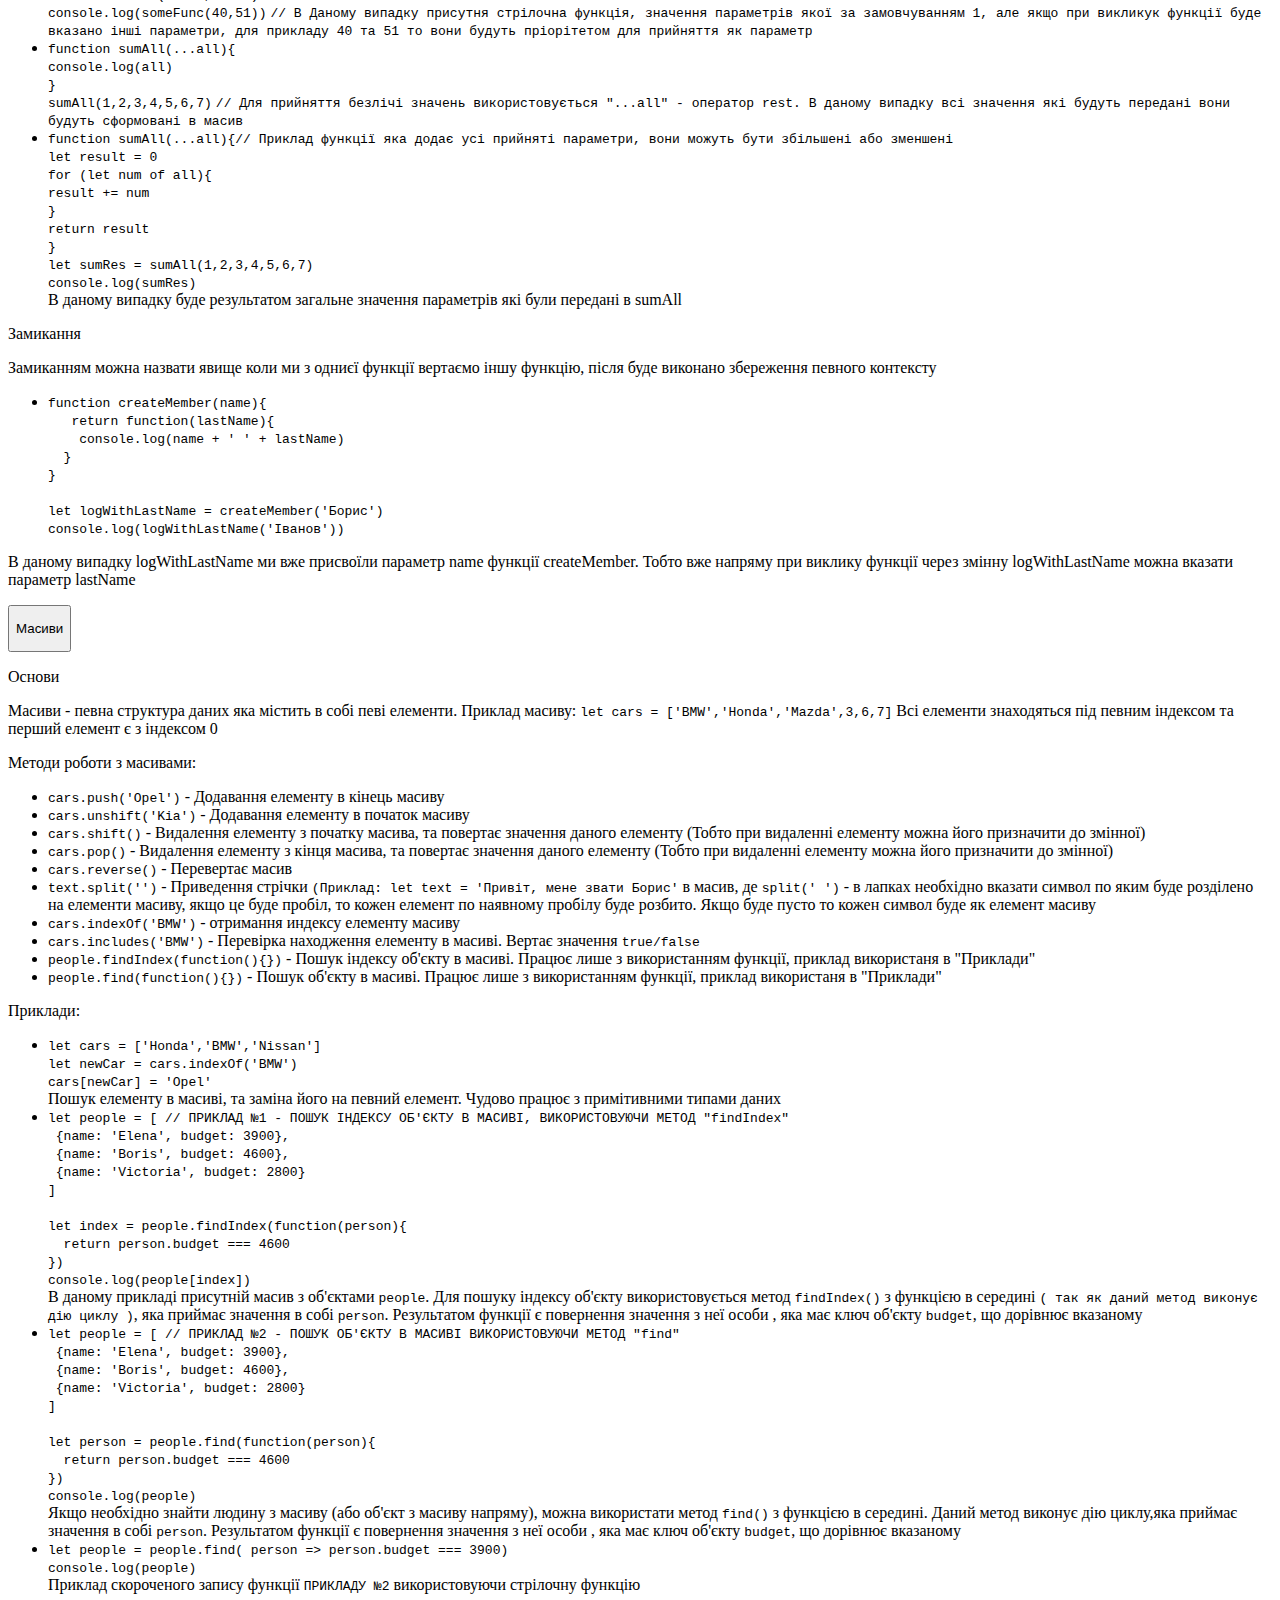
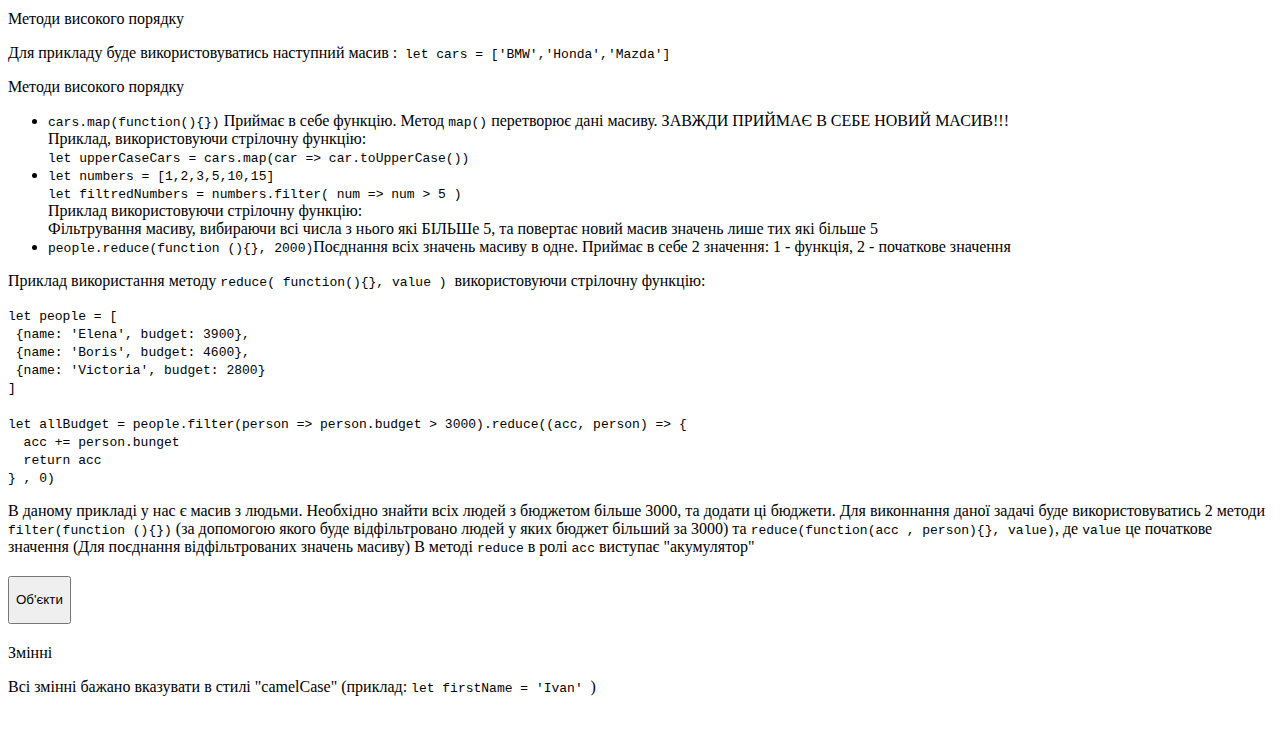
==== commit 72d1e7ba: "Change index.html" ====
--- a/src/index.html
+++ b/src/index.html
@@ -353,11 +353,27 @@
                         <p><code> let people = [<br>&nbsp{name: 'Elena', budget: 3900},<br>&nbsp{name: 'Boris', budget: 4600},<br>&nbsp{name: 'Victoria', budget: 2800} <br>]<br><br>let allBudget = people.filter(person => person.budget > 3000).reduce((acc, person) => { <br>&nbsp acc += person.bunget<br>&nbsp return acc <br>} , 0)</code></p>
                         <p>В даному прикладі у нас є масив з людьми. Необхідно знайти всіх людей з бюджетом більше 3000, та додати ці бюджети. Для виконнання даної задачі буде використовуватись 2 методи <code> filter(function (){})</code> (за допомогою якого буде відфільтровано людей у яких бюджет більший за 3000) та <code>reduce(function(acc , person){}, value)</code>, де <code>value</code> це початкове значення (Для поєднання відфільтрованих значень масиву) В методі <code>reduce</code> в ролі <code>acc</code> виступає "акумулятор" </p>
                     </div>
-
-
                   </article>
                 </div>
             </div> 
+            <!-- Об'єкти -->
+            <div class="accordion-item">
+                <h2 class="accordion-header" id="flush-headingSix">
+                  <button class="accordion-button collapsed btn_accord_style" type="button" data-bs-toggle="collapse" data-bs-target="#flush-collapseSix" aria-expanded="false" aria-controls="flush-collapseSix">
+                    <p class="header_name_item_stl">Об'єкти</p>
+                  </button>
+                </h2>
+                <div id="flush-collapseSix" class="accordion-collapse collapse" aria-labelledby="flush-headingSix" data-bs-parent="#accordionFlushExample">
+                  <article class="accordion-body">
+                    <div class="content_art">
+                        <p class="sec_tit_txt_acord"> Змінні </p>
+                        <p>Всі змінні бажано вказувати в стилі "camelCase" (приклад: <code> let firstName = 'Ivan' </code>)</p>
+                    </div>
+
+                  </article>
+                </div>
+            </div>
+
             <!-- Приклад розділу стилізованого -->
             <!-- <div class="accordion-item">
                 <h2 class="accordion-header" id="flush-headingThree">
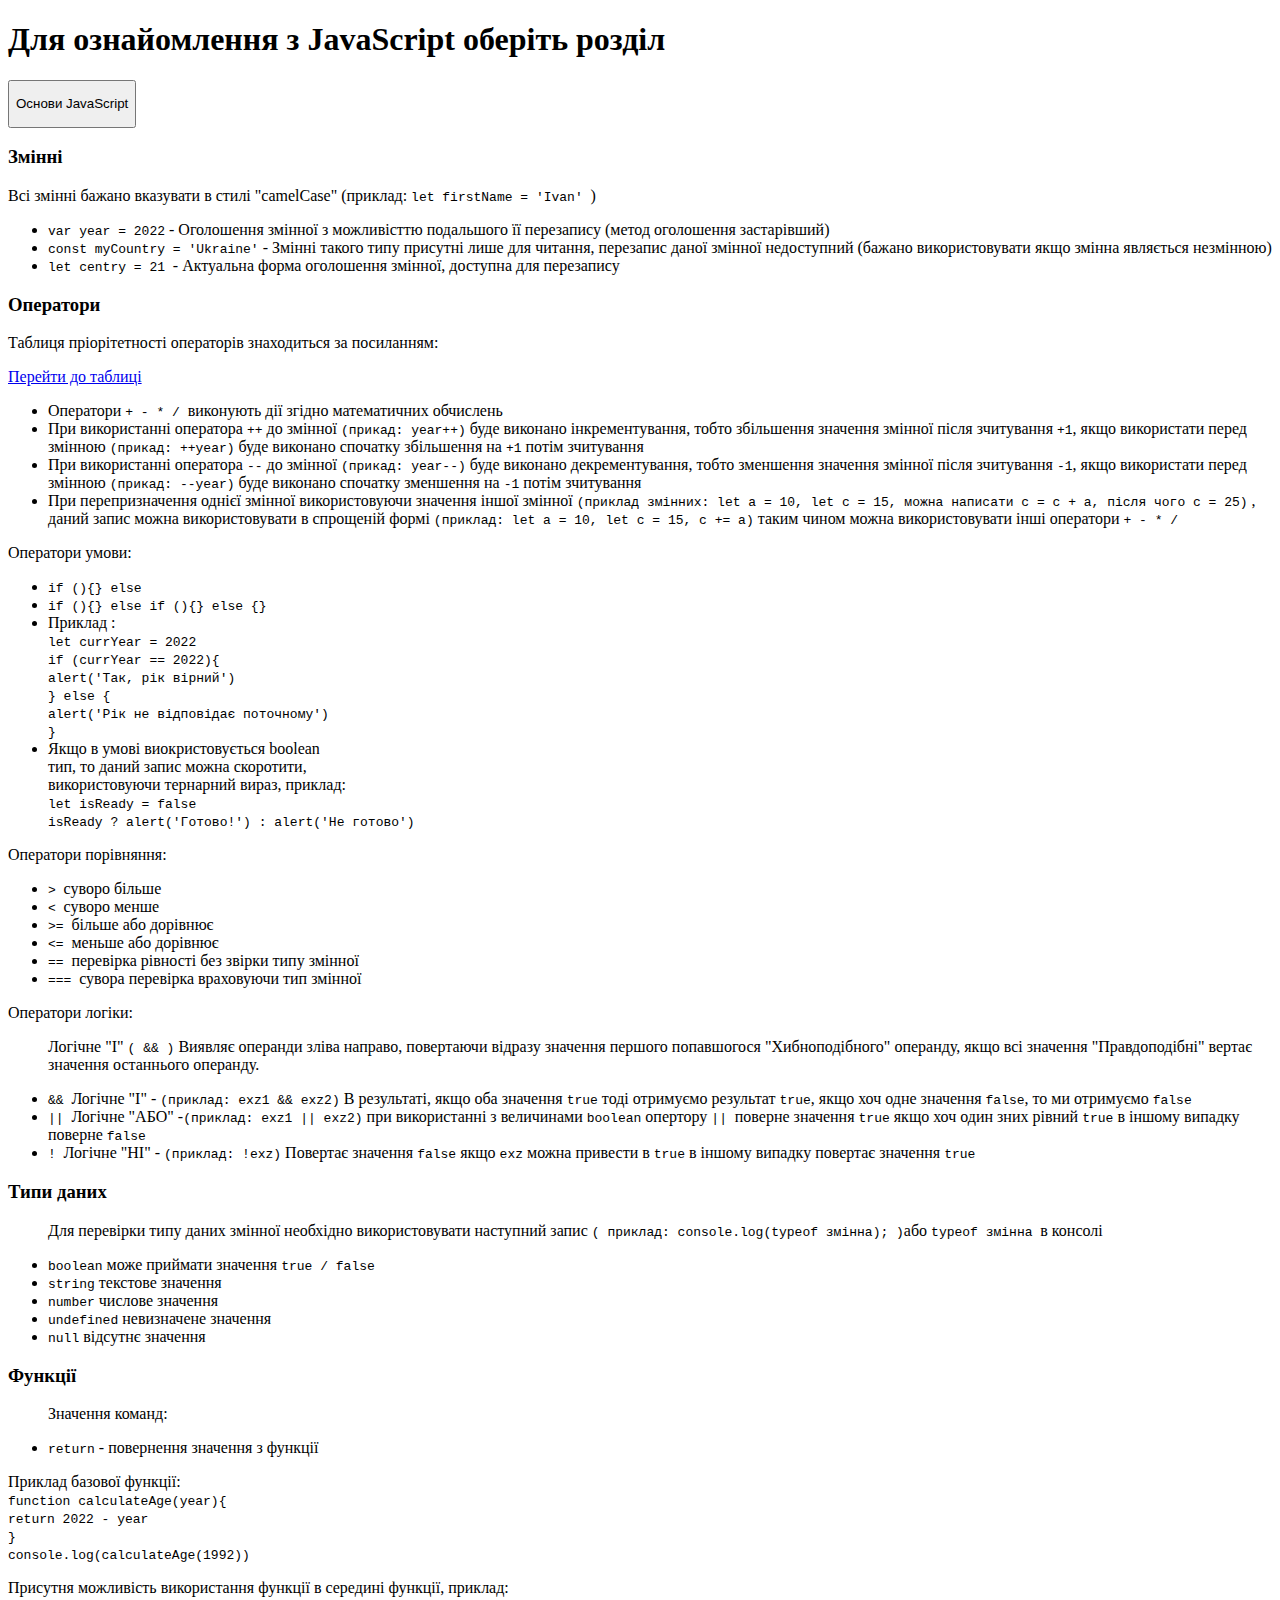
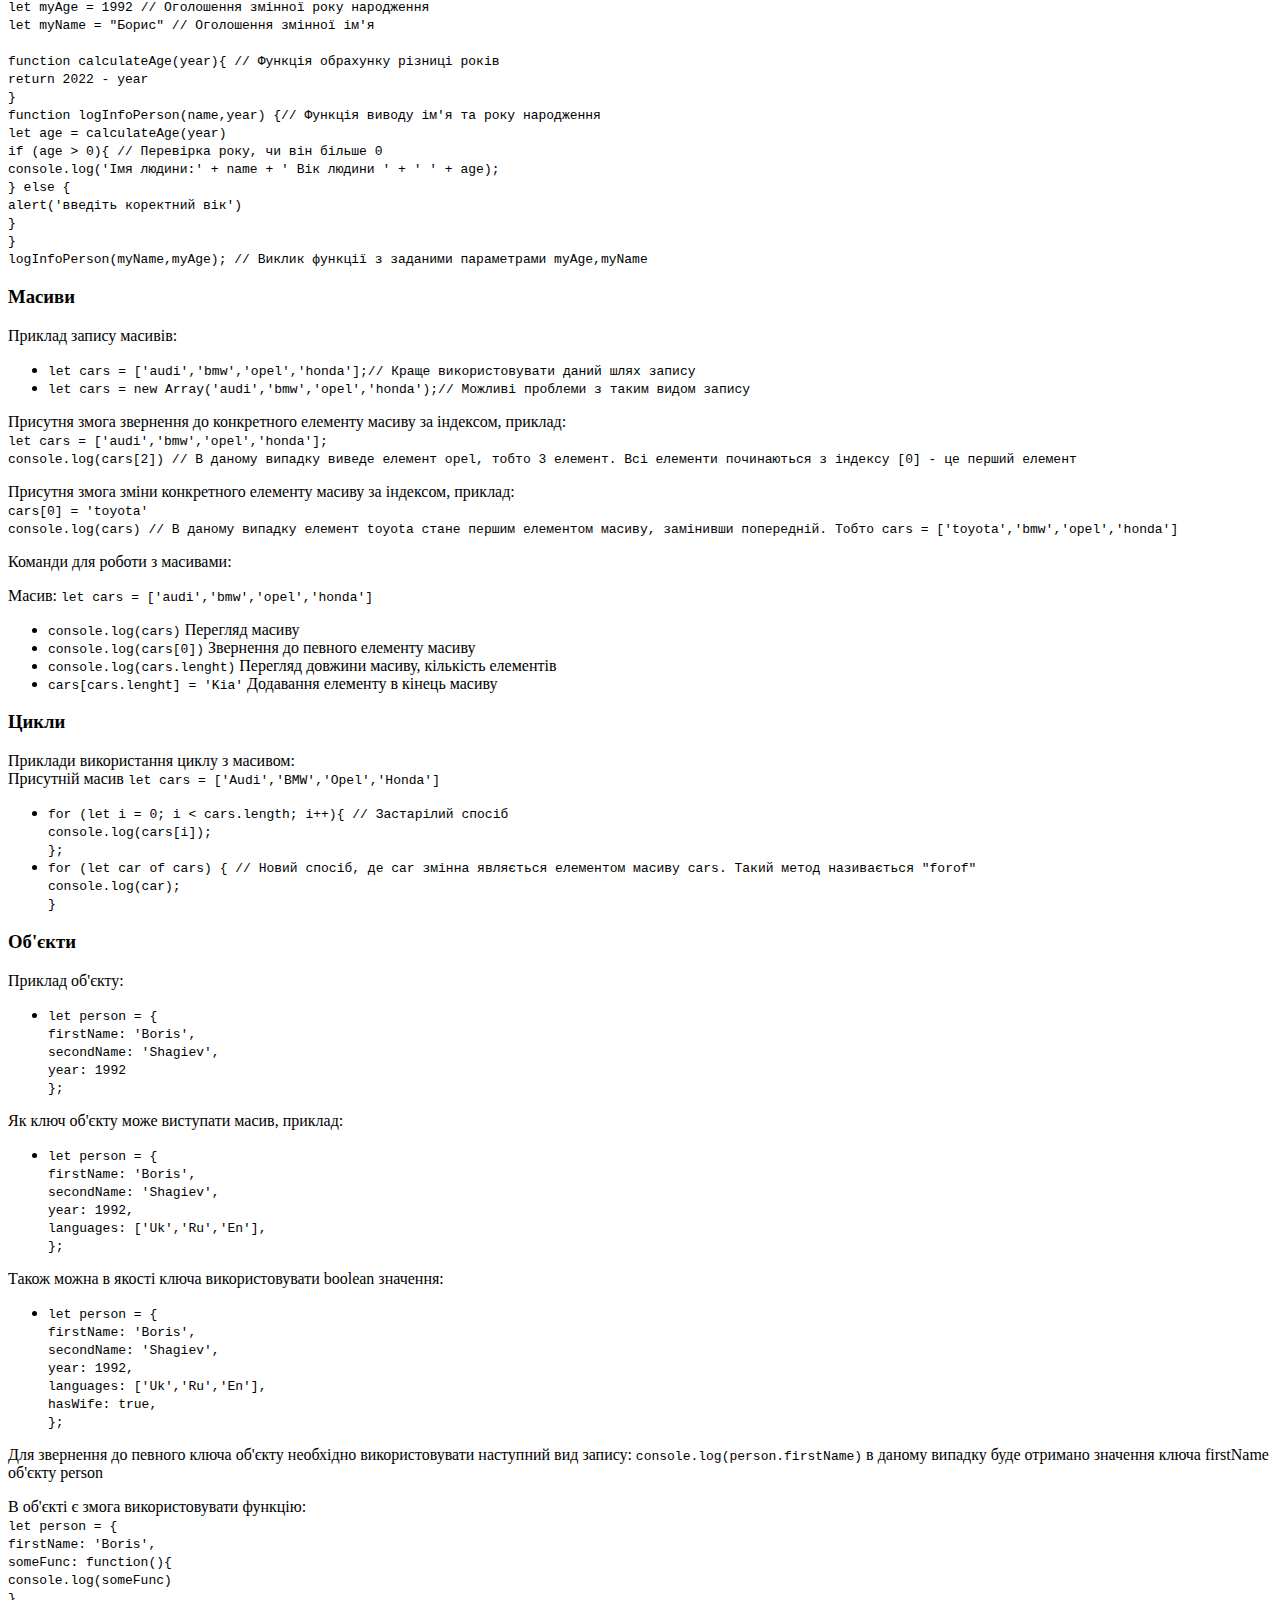
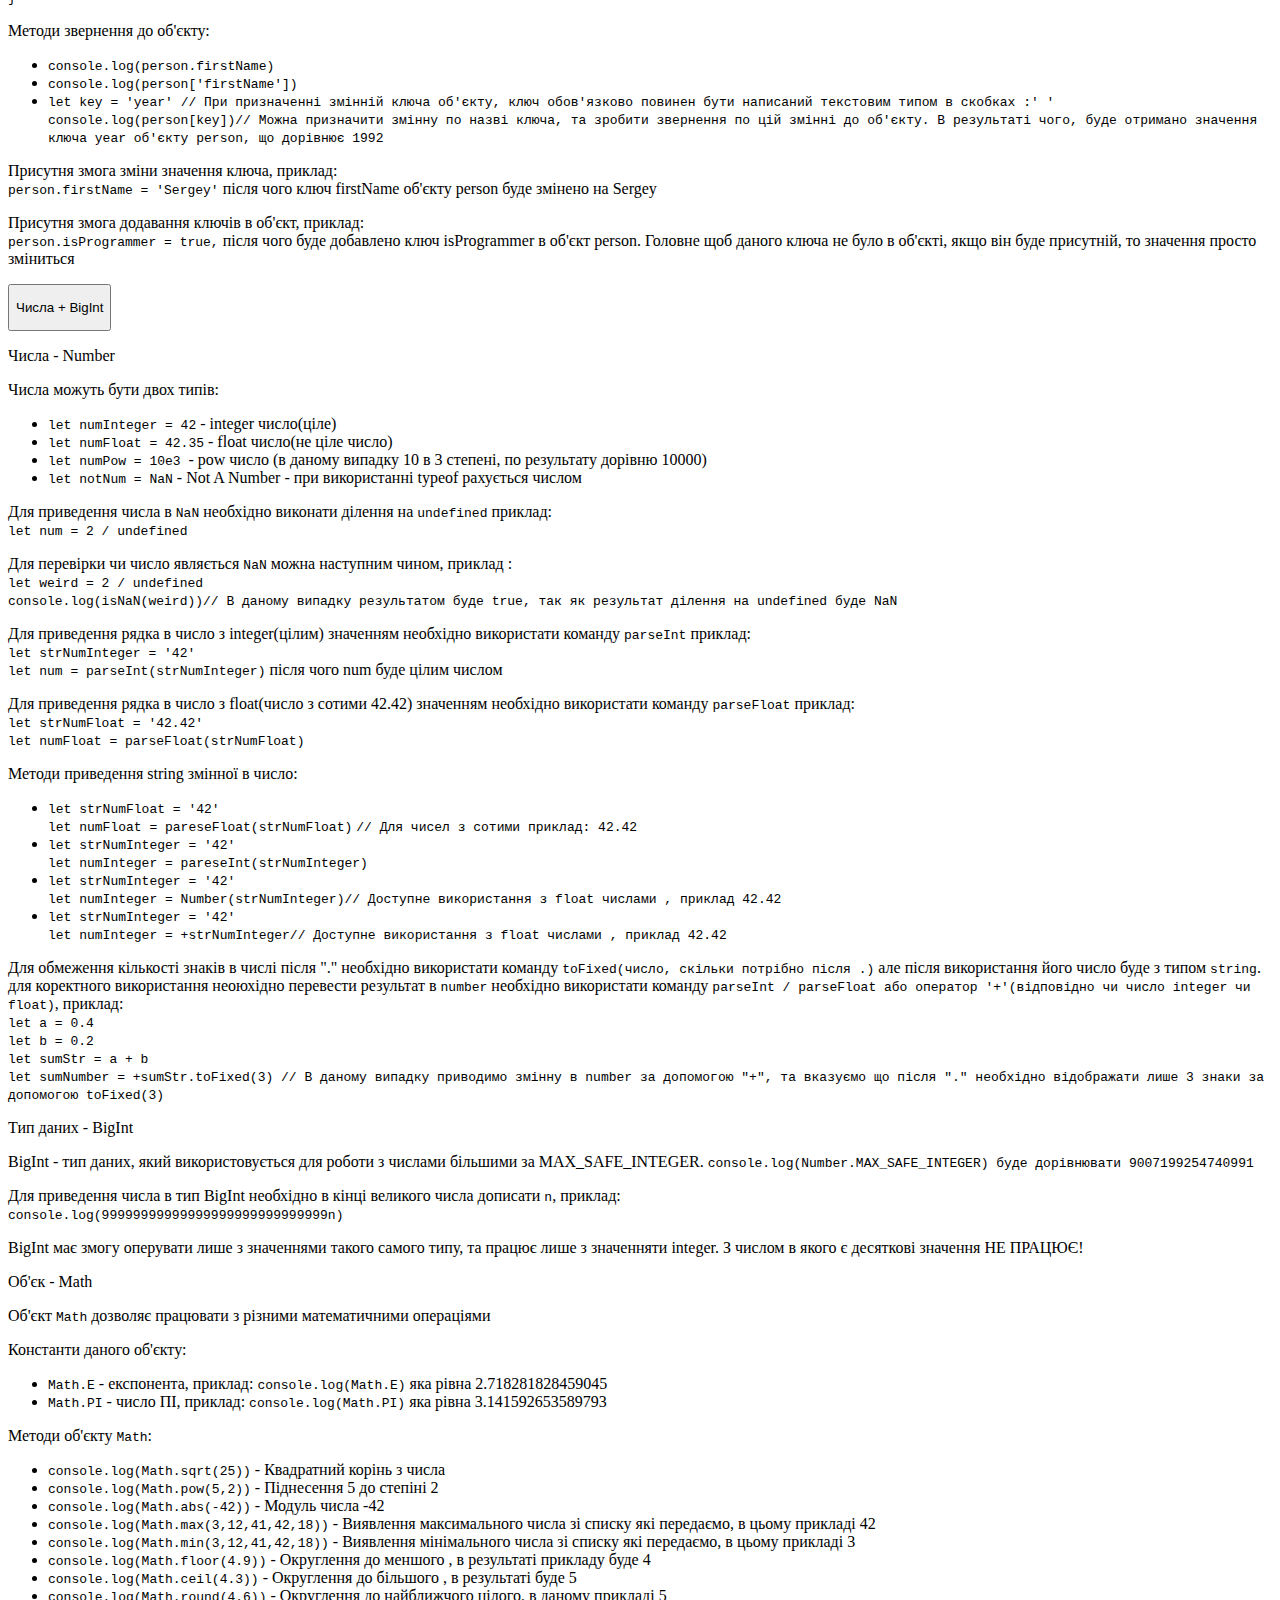
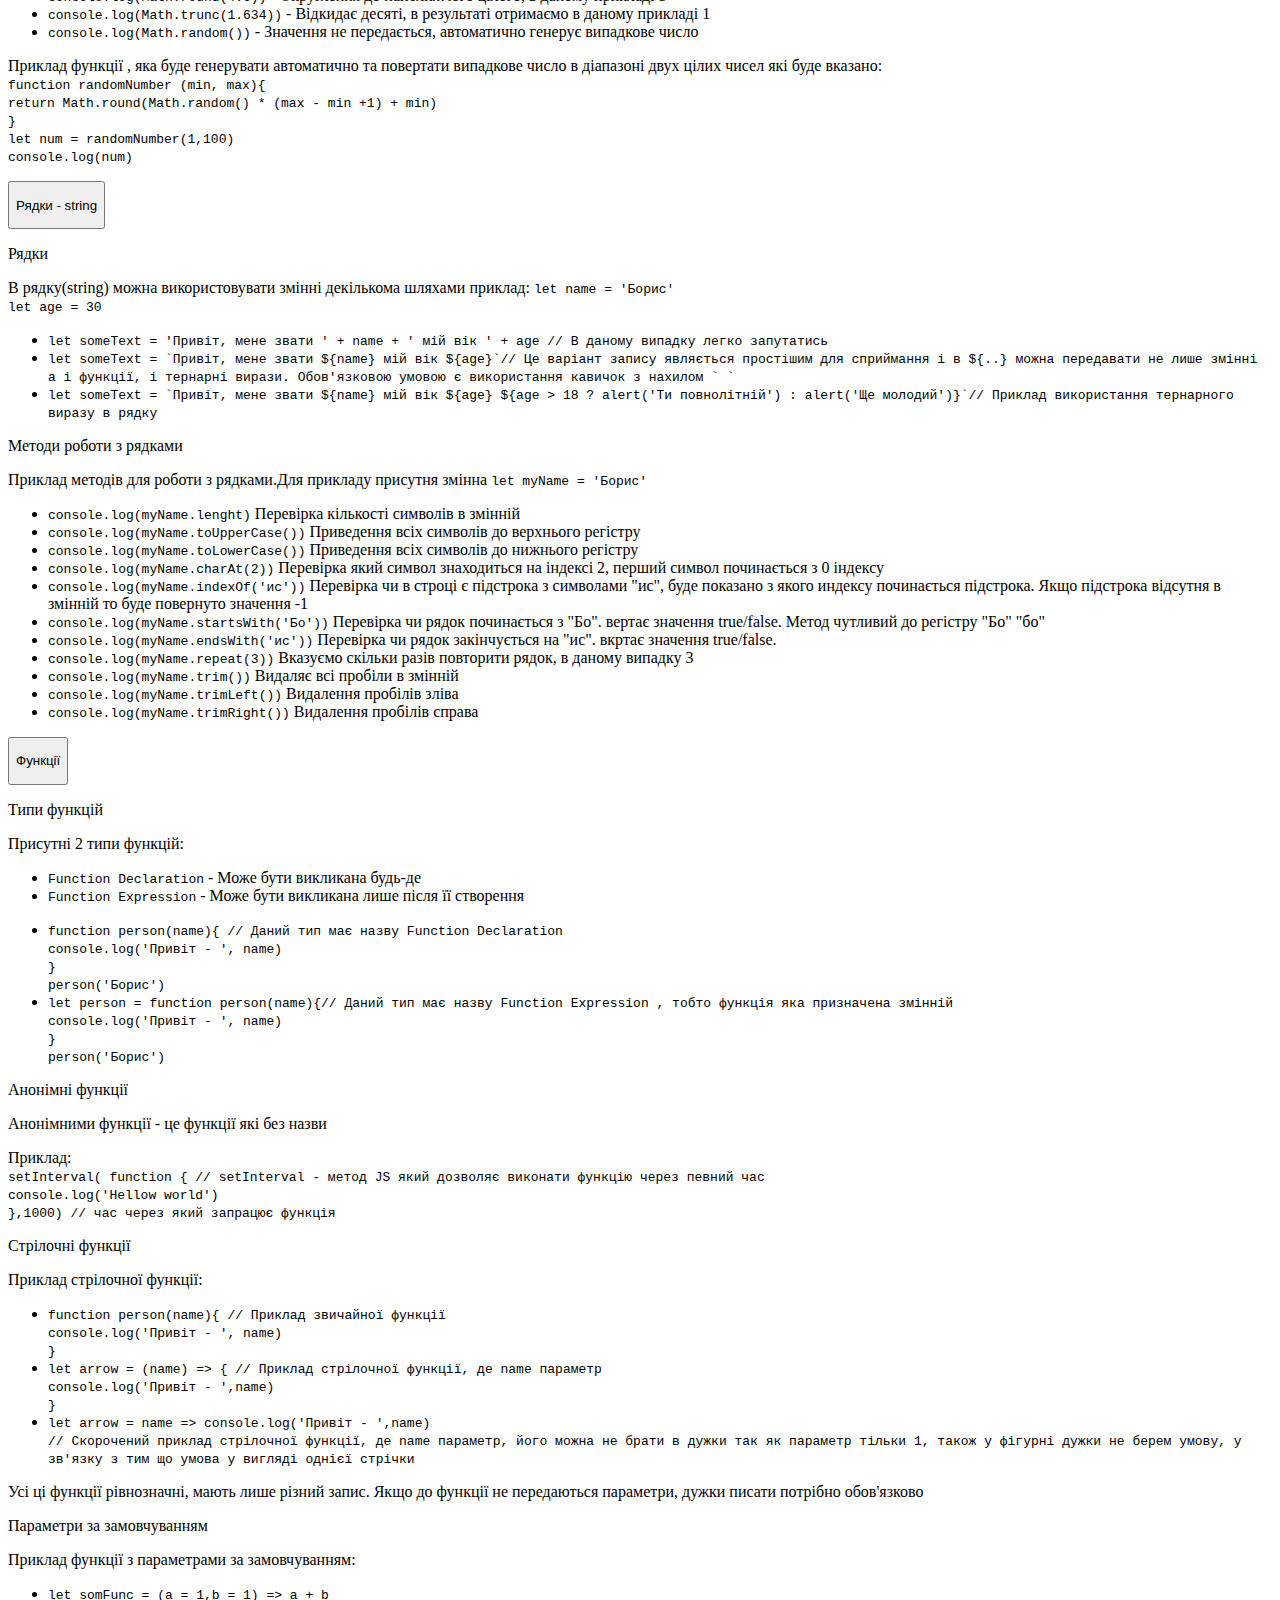
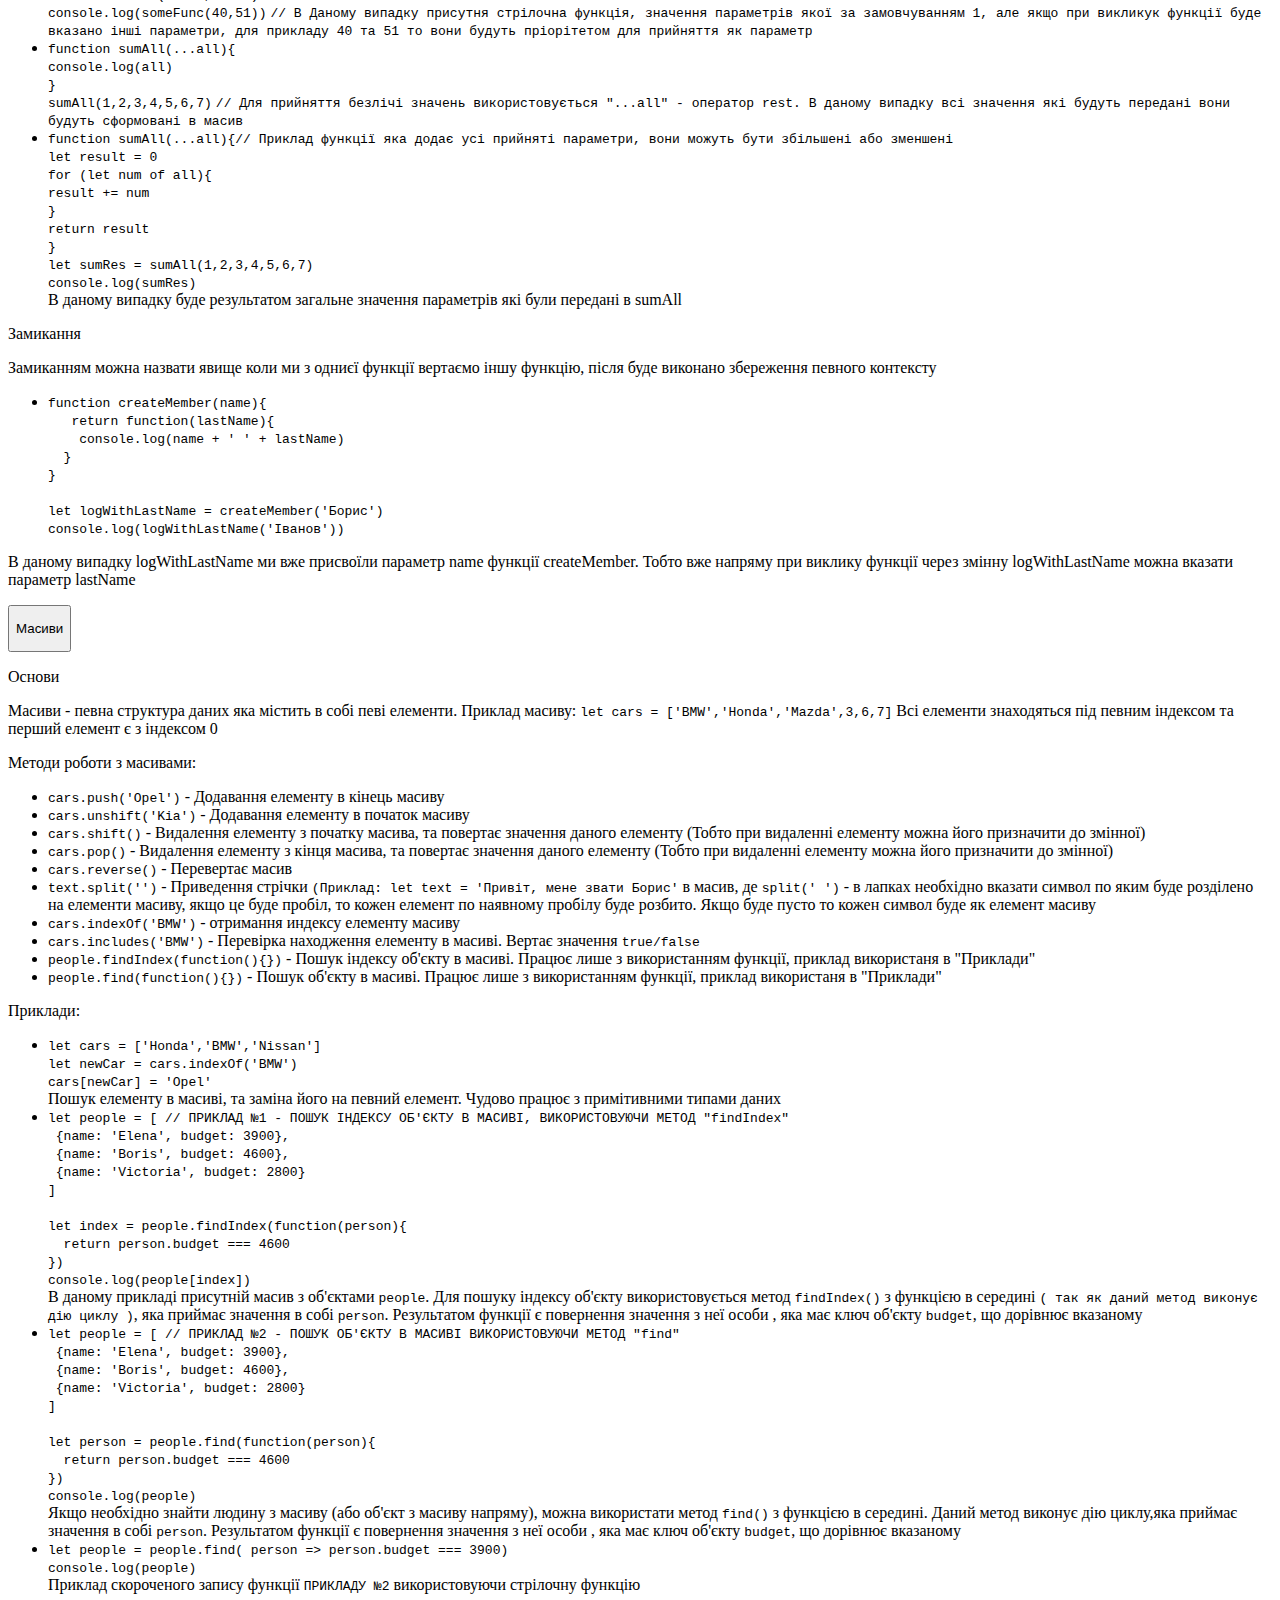
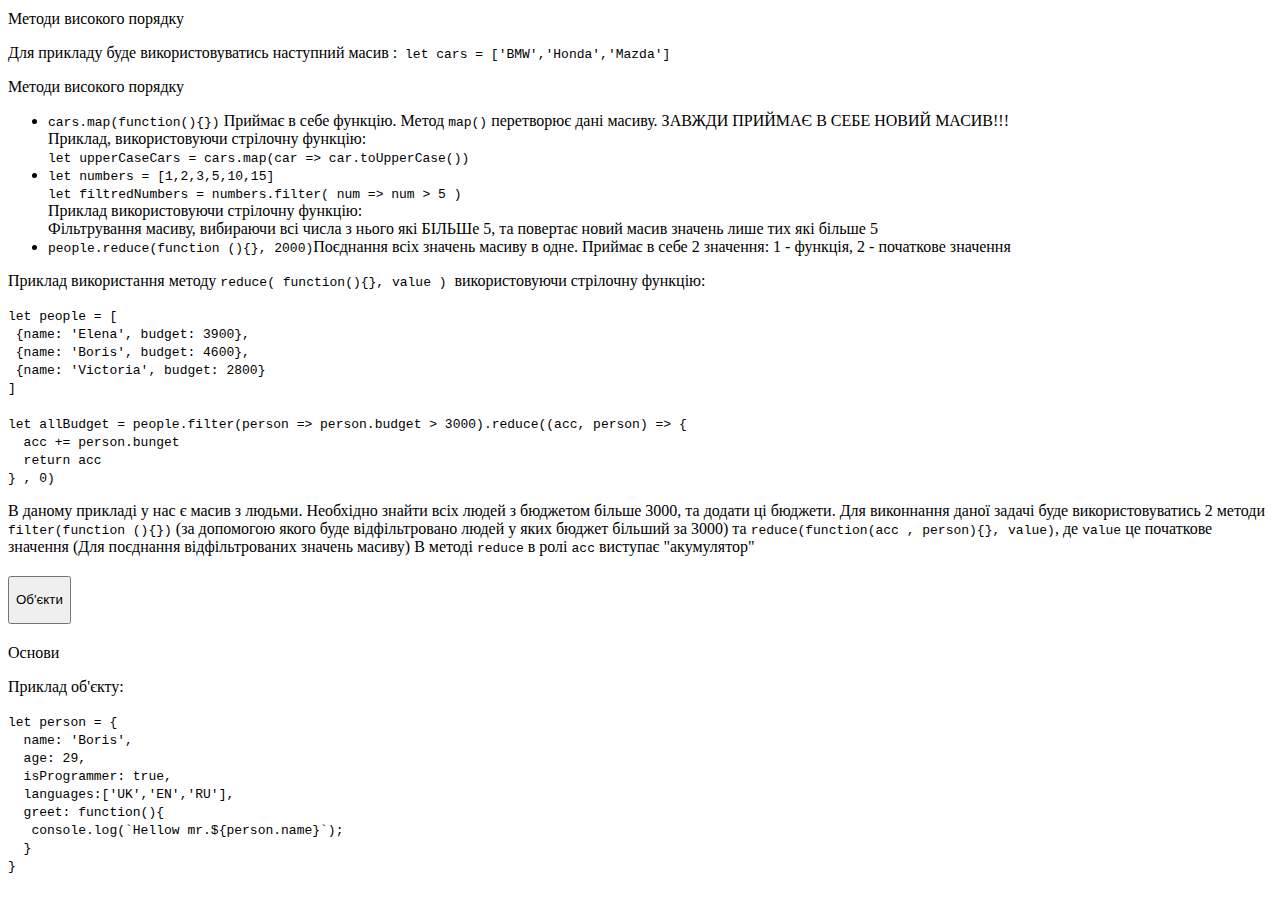
==== commit 4d7be01f: "Change index.html" ====
--- a/src/index.html
+++ b/src/index.html
@@ -366,8 +366,20 @@
                 <div id="flush-collapseSix" class="accordion-collapse collapse" aria-labelledby="flush-headingSix" data-bs-parent="#accordionFlushExample">
                   <article class="accordion-body">
                     <div class="content_art">
-                        <p class="sec_tit_txt_acord"> Змінні </p>
-                        <p>Всі змінні бажано вказувати в стилі "camelCase" (приклад: <code> let firstName = 'Ivan' </code>)</p>
+                        <p class="sec_tit_txt_acord"> Основи </p>
+                        <p>Приклад об'єкту:</p>
+                        <p><code>
+                            let person = {<br>&nbsp
+                                name: 'Boris',<br>&nbsp
+                                age: 29,<br>&nbsp
+                                isProgrammer: true,<br>&nbsp
+                                languages:['UK','EN','RU'],<br>&nbsp
+                                greet: function(){<br>&nbsp&nbsp
+                                    console.log(`Hellow mr.${person.name}`);<br>&nbsp
+                                }<br>
+                            }<br>
+                        </code>
+                        </p>
                     </div>
 
                   </article>
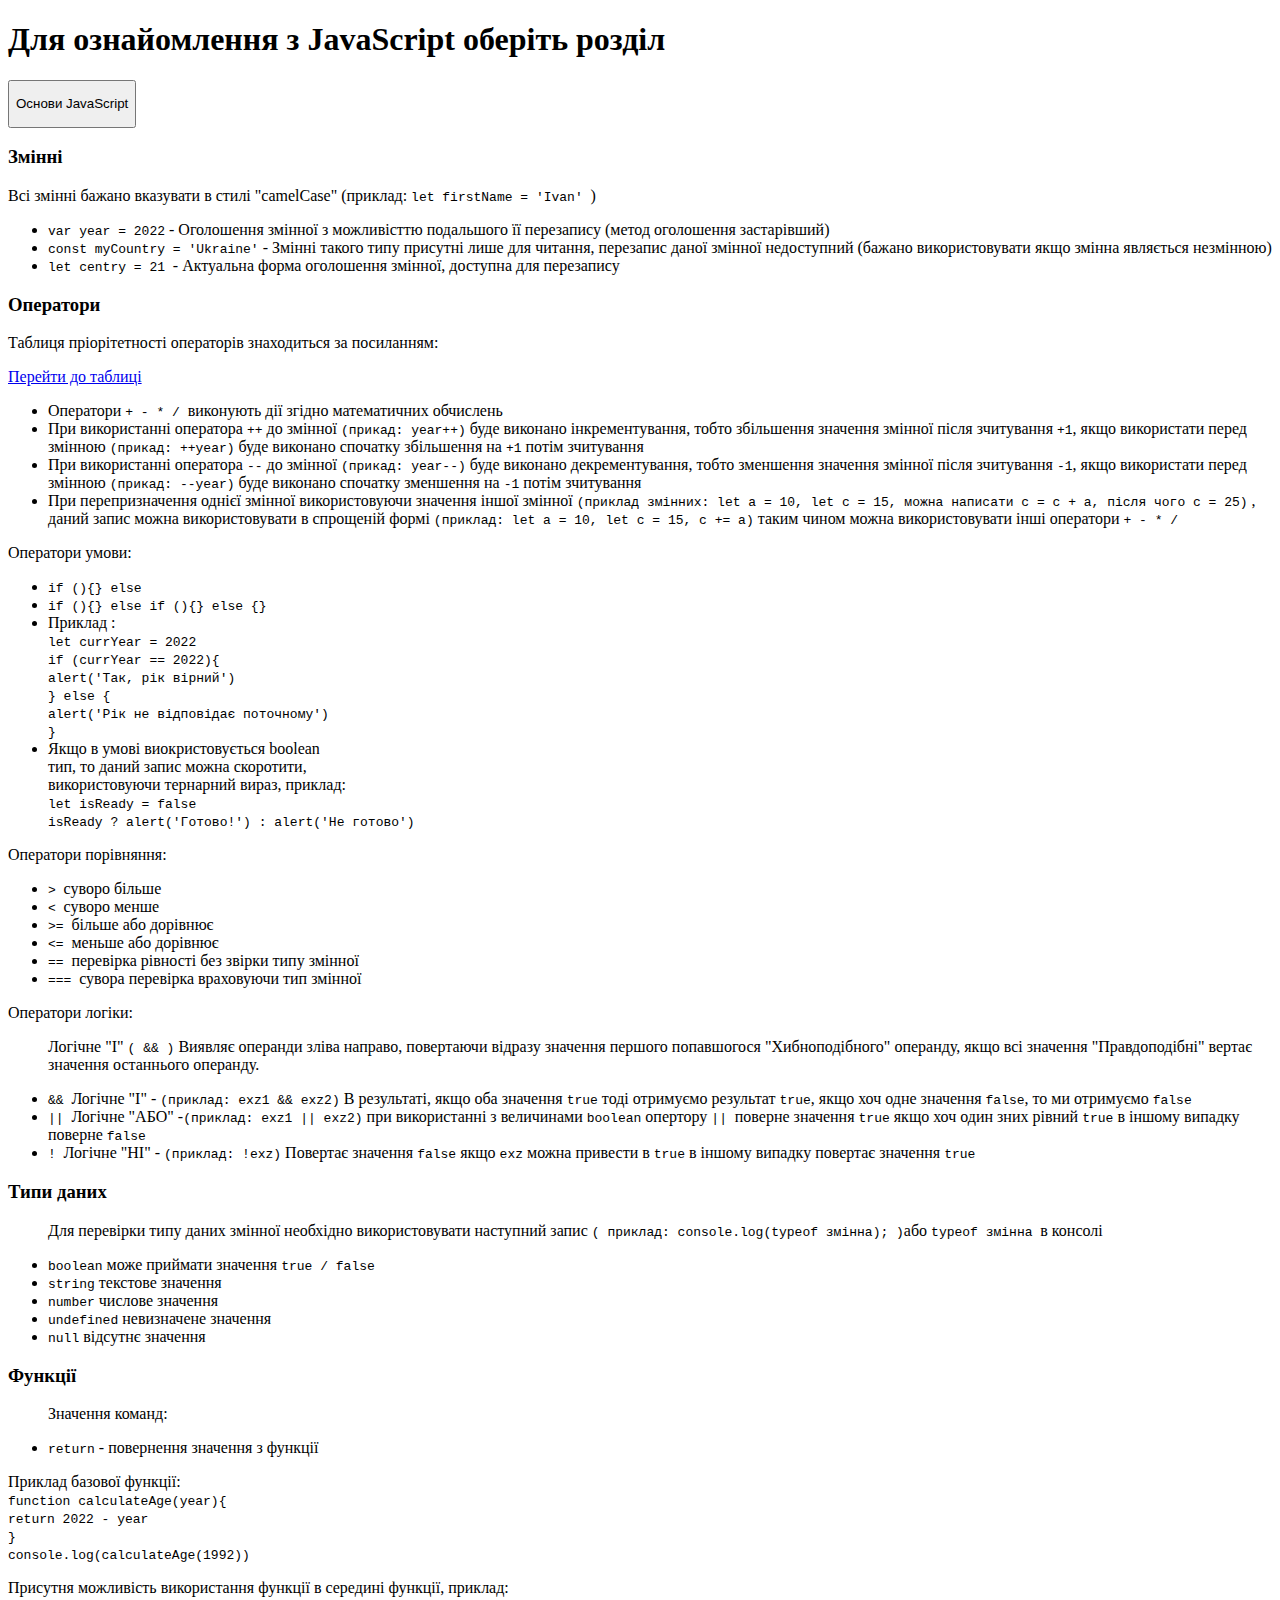
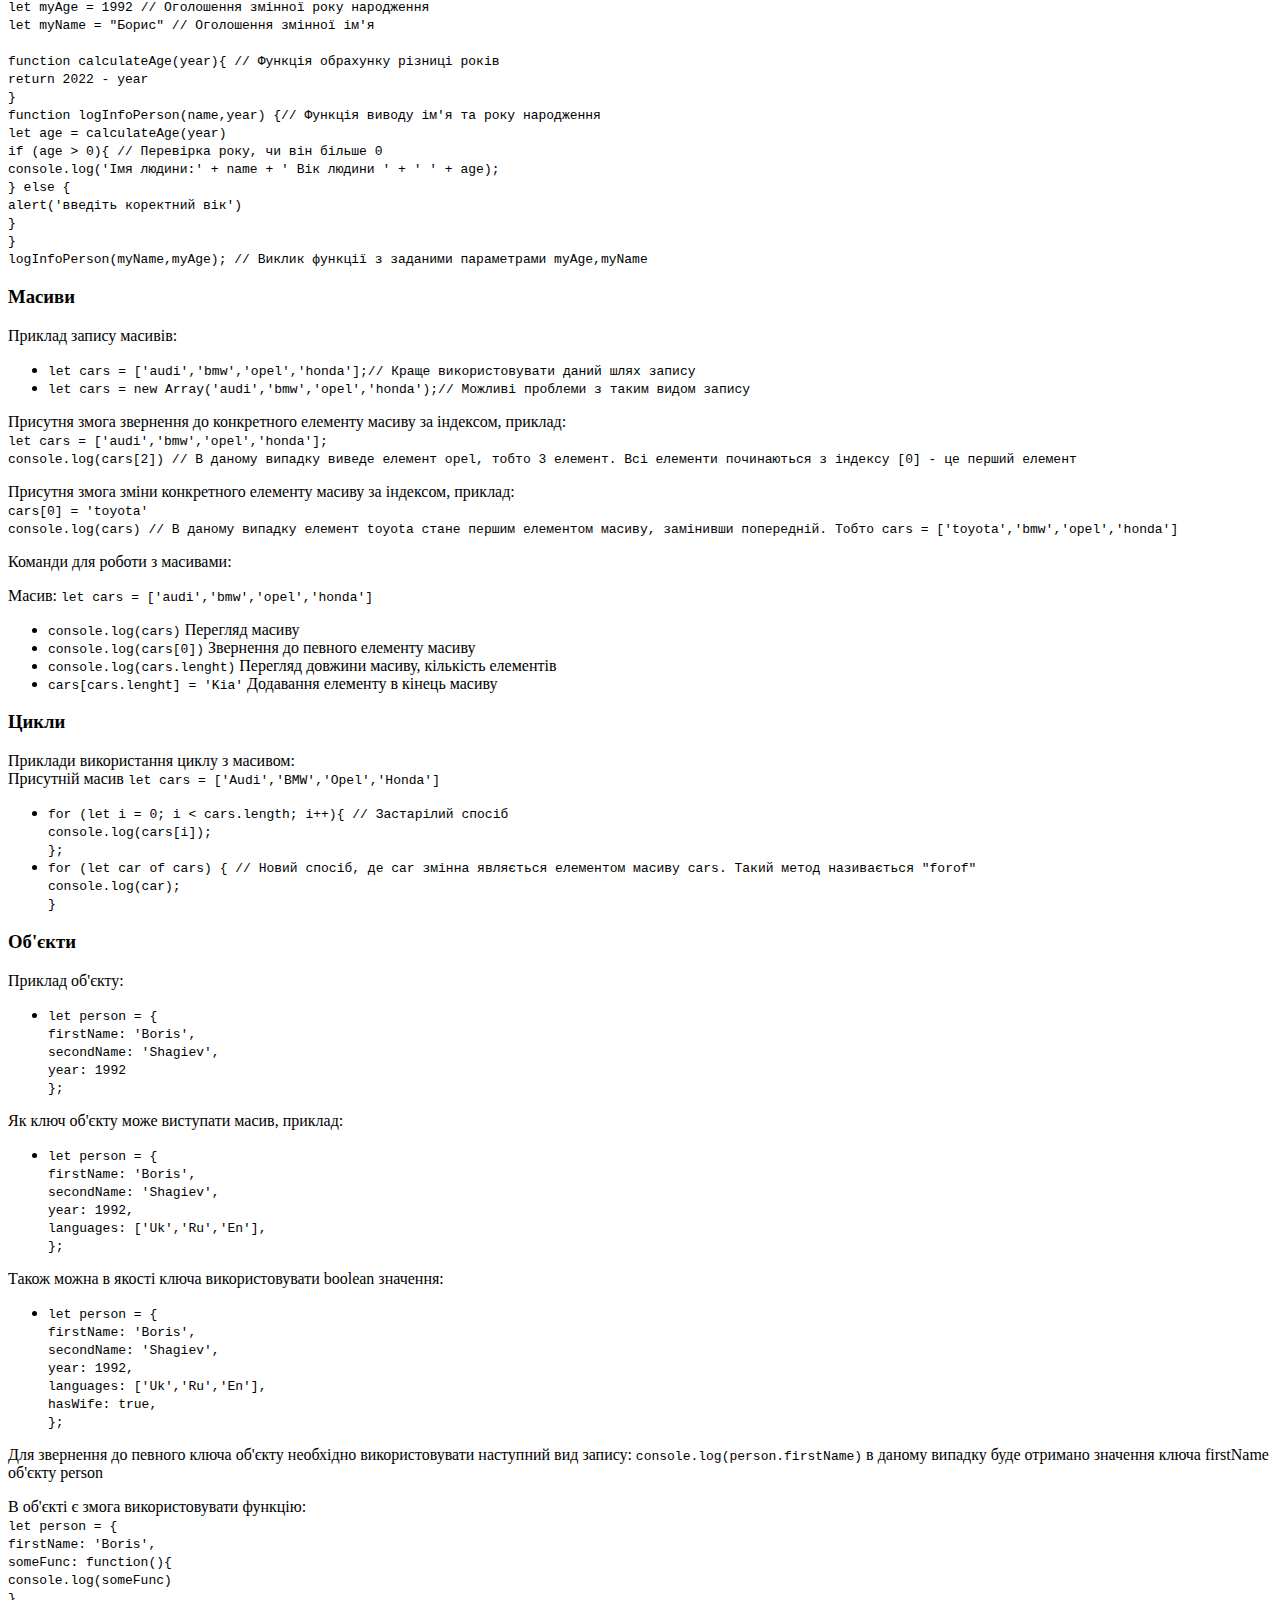
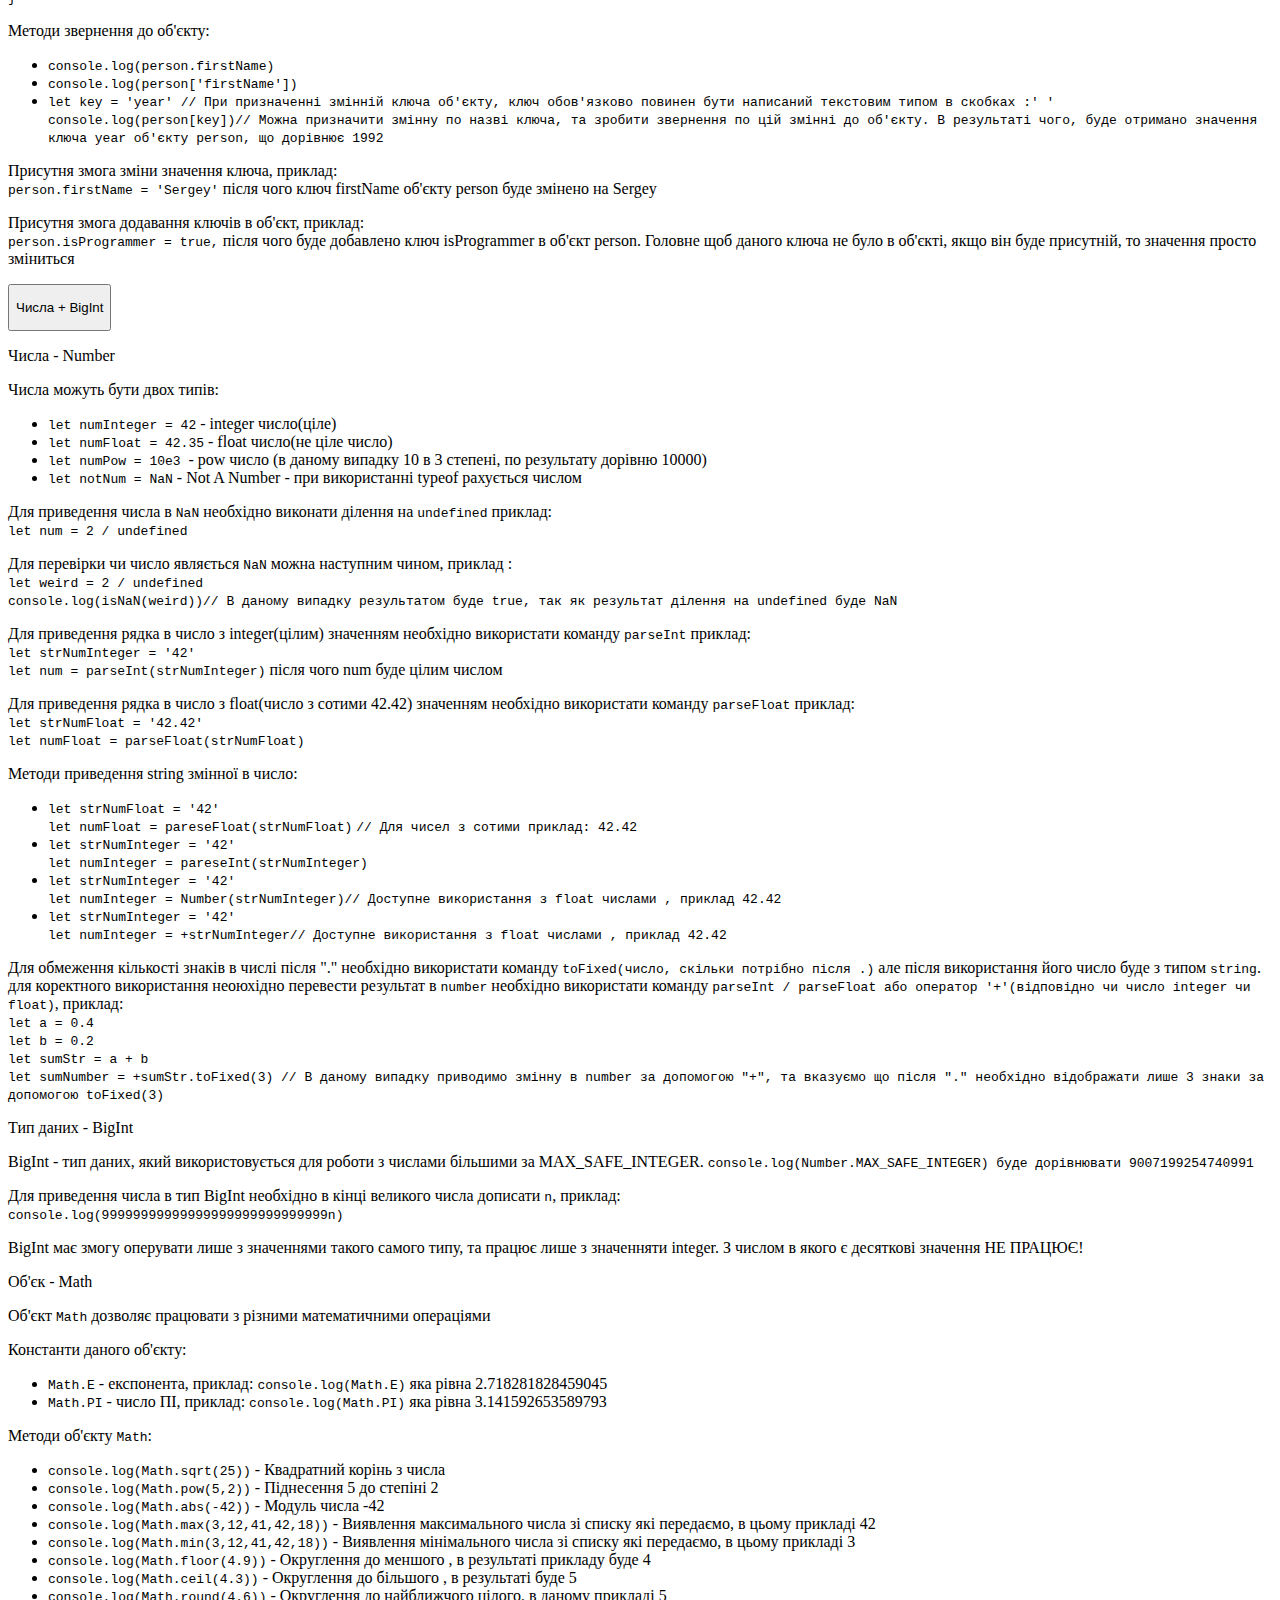
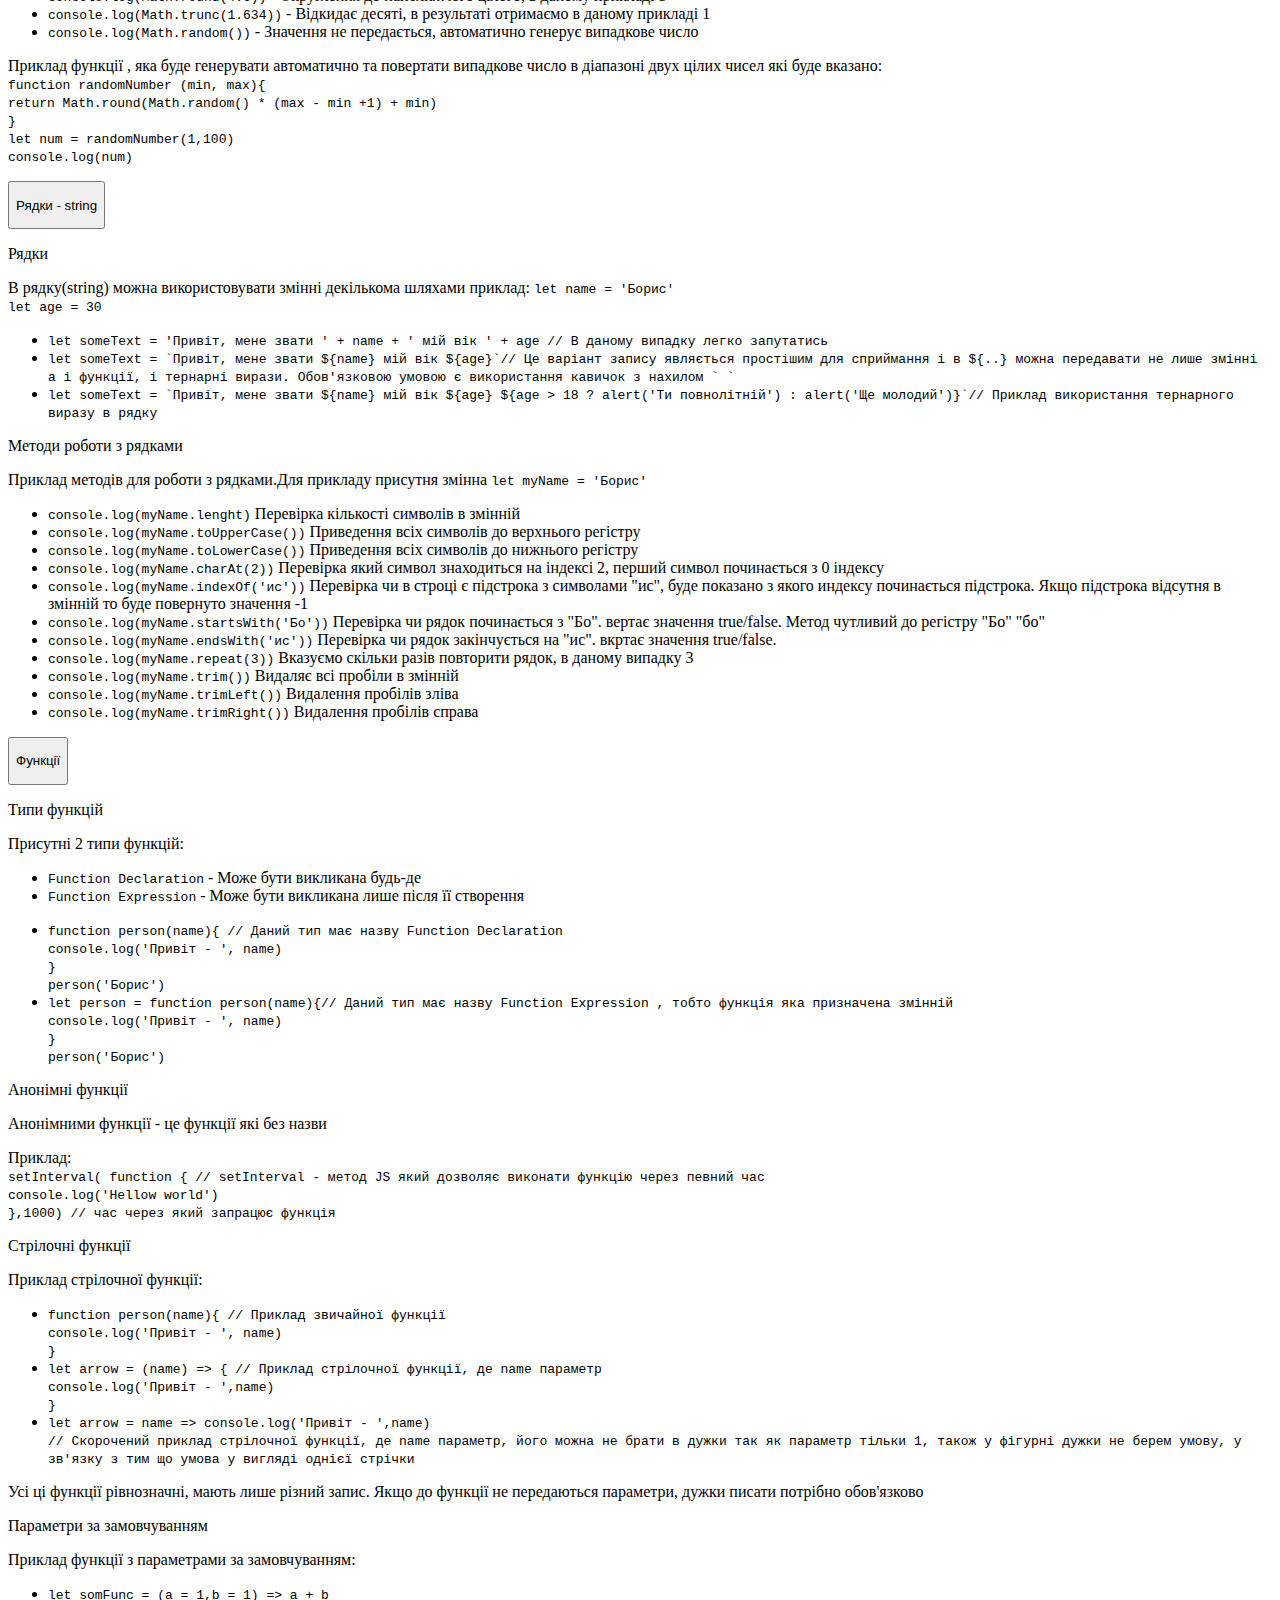
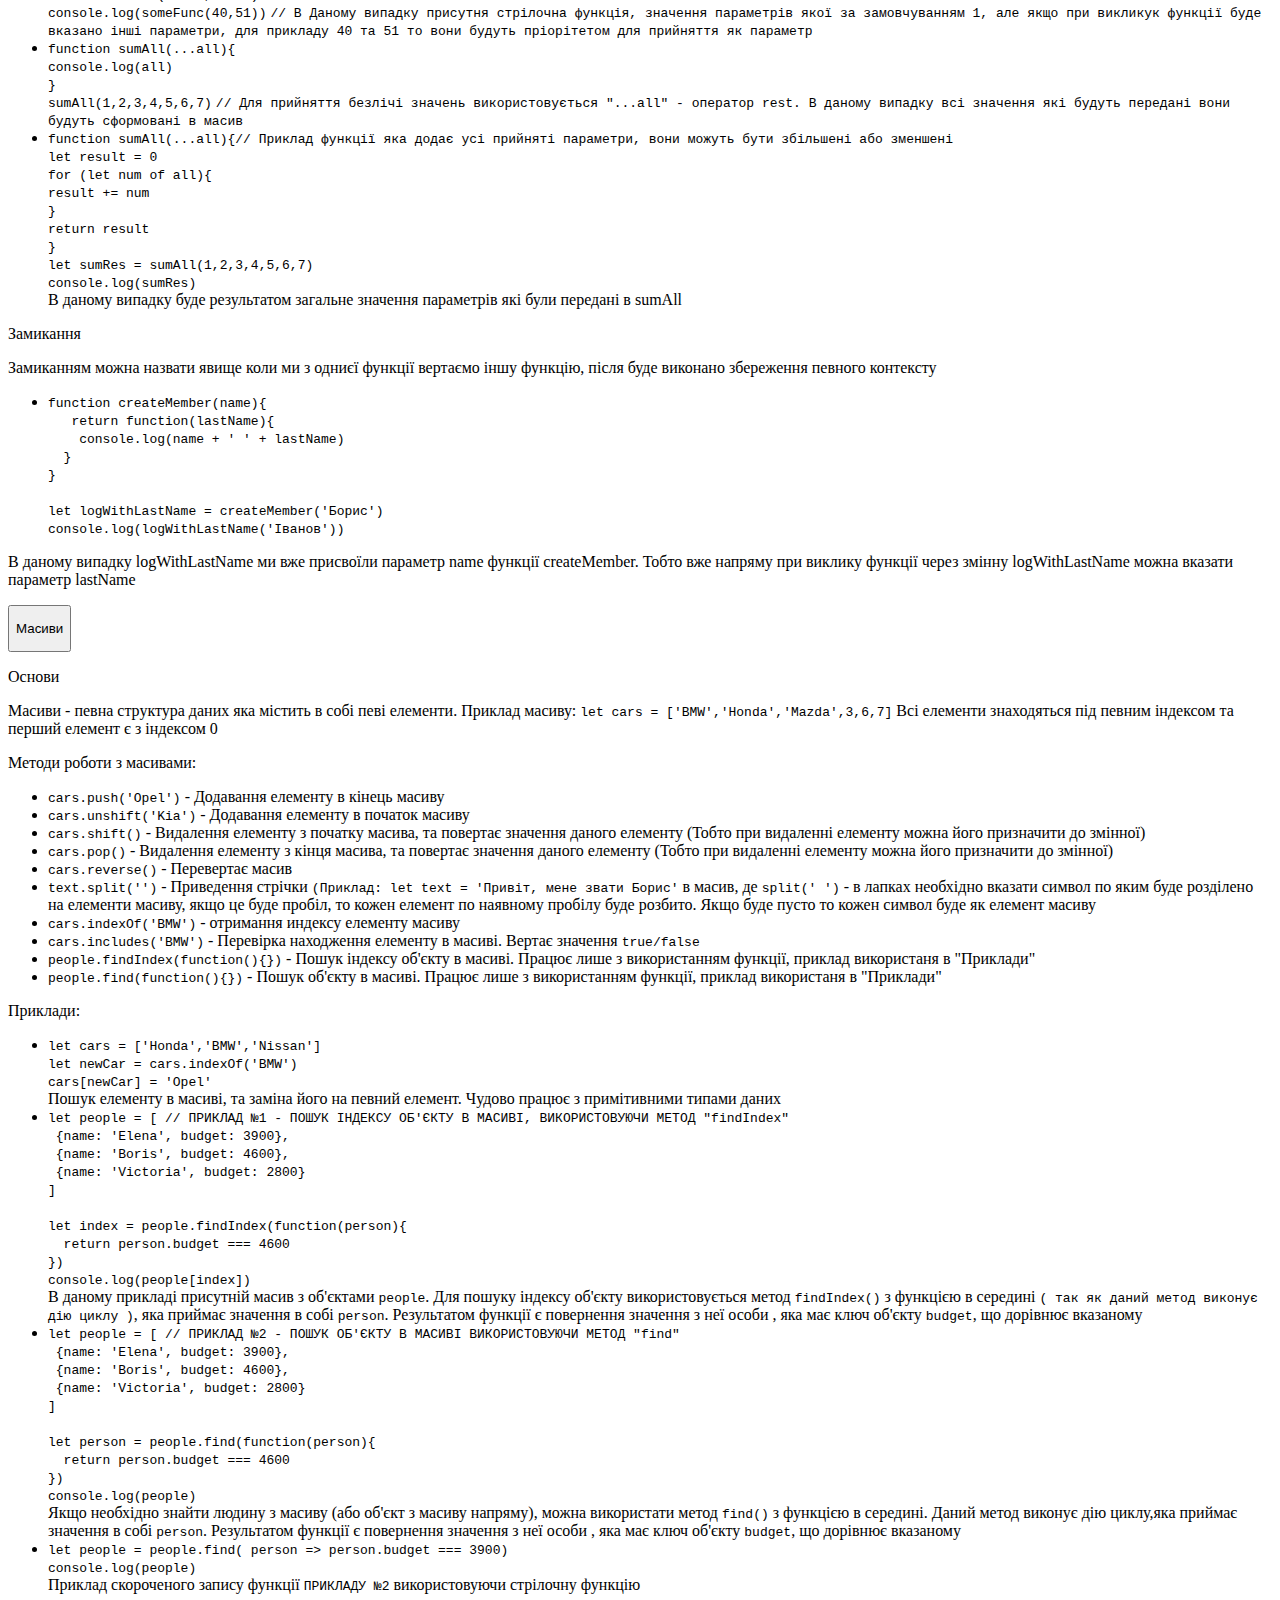
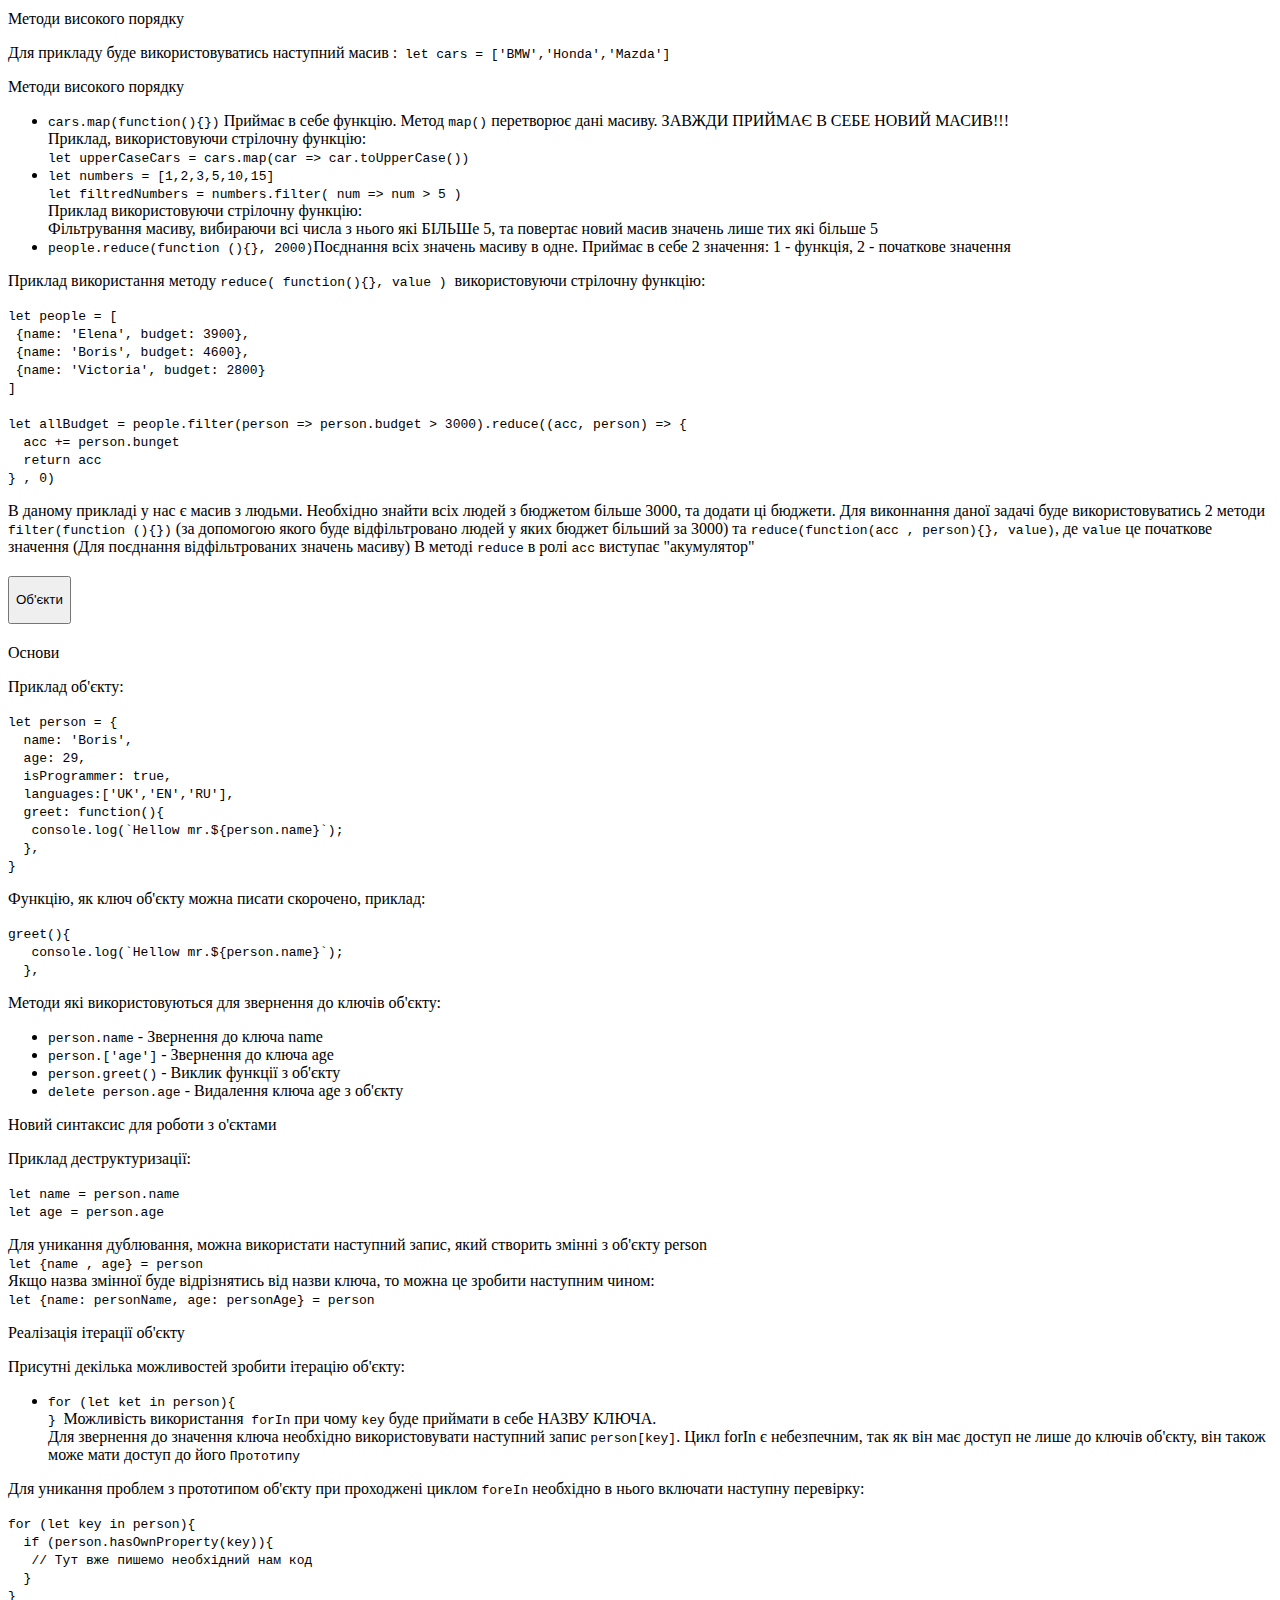
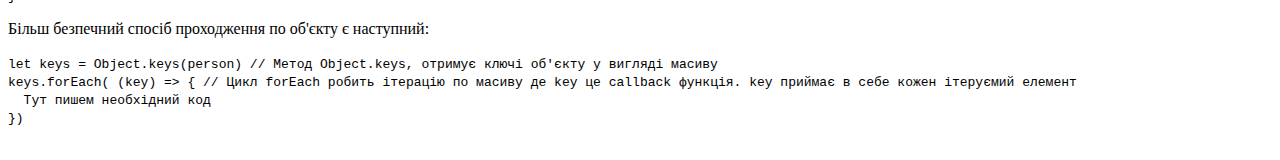
==== commit 18b5fbd4: "Change index.html" ====
--- a/src/index.html
+++ b/src/index.html
@@ -376,11 +376,58 @@
                                 languages:['UK','EN','RU'],<br>&nbsp
                                 greet: function(){<br>&nbsp&nbsp
                                     console.log(`Hellow mr.${person.name}`);<br>&nbsp
+                                },<br>
+                            }<br>
+                            </code>
+                        </p>
+                        <p>Функцію, як ключ об'єкту можна писати скорочено, приклад:</p>
+                        <p><code>
+                            greet(){<br>&nbsp&nbsp
+                                console.log(`Hellow mr.${person.name}`);<br>&nbsp
+                            },<br>
+                        </code></p>
+                        <p>Методи які використовуються для звернення до ключів об'єкту:</p>
+                        <ul>
+                            <li class="list_style_accord"><code>person.name</code> - Звернення до ключа name</li>
+                            <li class="list_style_accord"><code>person.['age']</code> - Звернення до ключа age</li>
+                            <li class="list_style_accord"><code>person.greet()</code> - Виклик функції з об'єкту</li>
+                            <li class="list_style_accord"><code>delete person.age</code> - Видалення ключа age з об'єкту</li>
+                        </ul>
+                    </div>
+                    <div class="content_art">
+                        <p class="sec_tit_txt_acord"> Новий синтаксис для роботи з о'єктами </p>
+                        <p>Приклад деструктуризації:</p>
+                        <p><code> let name = person.name <br> let age = person.age</code></p>
+                        <p>Для уникання дублювання, можна використати наступний запис, який створить змінні з об'єкту person <br><code>let {name , age} = person</code> <br> Якщо назва змінної буде відрізнятись від назви ключа, то можна це зробити наступним чином:<br> <code> let {name: personName, age: personAge} = person</code></p>
+                    </div>
+                    <div class="content_art">
+                        <p class="sec_tit_txt_acord"> Реалізація ітерації об'єкту</p>
+                        <p>Присутні декілька можливостей зробити ітерацію об'єкту:</p>
+                        <ul>
+                            <li class="list_style_accord"><code>
+                                for (let ket in person){<br>
+
+                                }
+                            </code> Можливість використання<code> forIn</code> при чому <code>key</code> буде приймати в себе НАЗВУ КЛЮЧА. <br> Для звернення до значення ключа необхідно використовувати наступний запис <code>person[key]</code>. Цикл forIn є небезпечним, так як він має доступ не лише до ключів об'єкту, він також може мати доступ до його <code>Прототипу</code></li>
+                        </ul>
+                        <p>Для уникання проблем з прототипом об'єкту при проходжені циклом <code>foreIn</code> необхідно в нього включати наступну перевірку: </p>
+                        <p><code>
+                            for (let key in person){<br>&nbsp;
+                                if (person.hasOwnProperty(key)){<br>&nbsp&nbsp
+                                    // Тут вже пишемо необхідний нам код<br>&nbsp;
                                 }<br>
                             }<br>
-                        </code>
-                        </p>
-                    </div>
+                        </code></p>
+                        <p>Більш безпечний спосіб проходження по об'єкту є наступний:</p>
+                        <p><code>
+                            let keys = Object.keys(person) <code class="comment_code"> // Метод Object.keys, отримує ключі об'єкту у вигляді масиву</code><br>
+                            keys.forEach( (key) => { <code class="comment_code"> // Цикл forEach робить ітерацію по масиву де key це callback функція. key приймає в себе кожен ітеруємий елемент </code><br>&nbsp
+                                Тут пишем необхідний код <br>
+                            })<br>
+                        </code></p>
+                    </div>
+
+
 
                   </article>
                 </div>
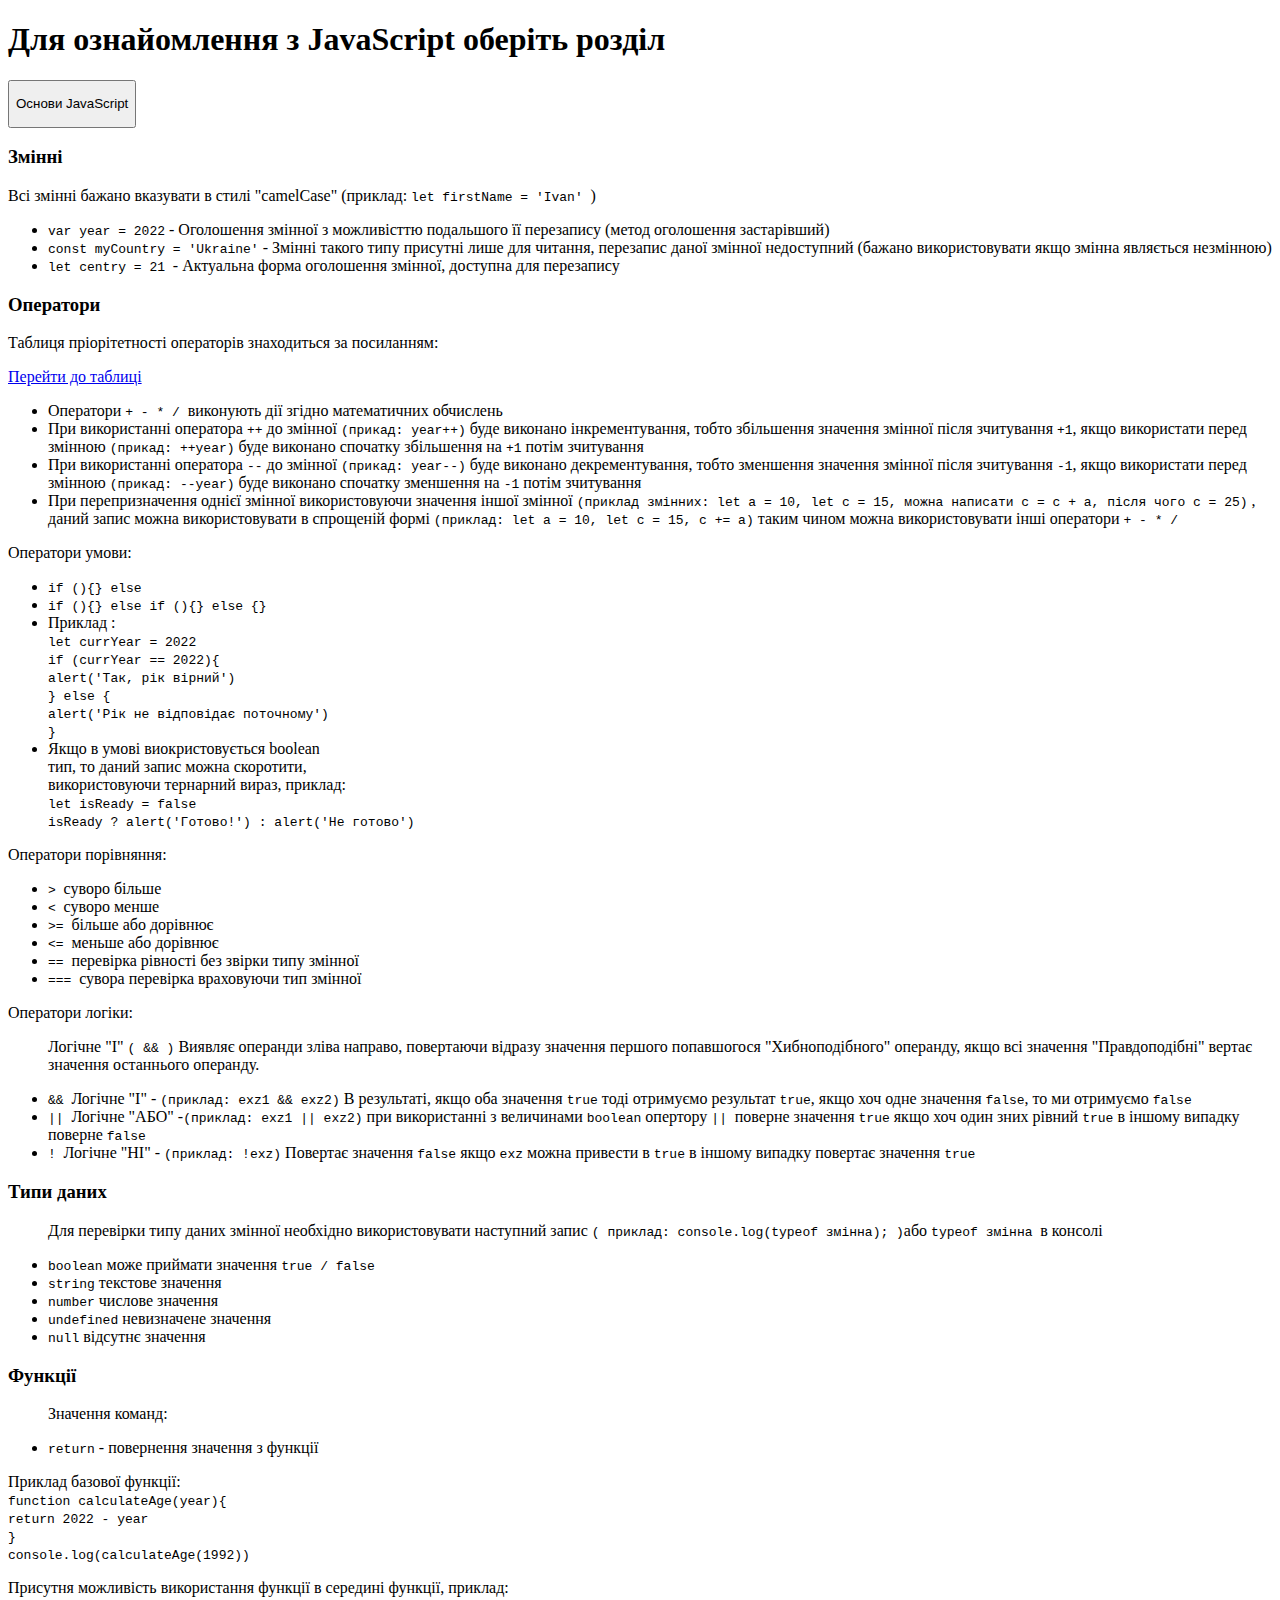
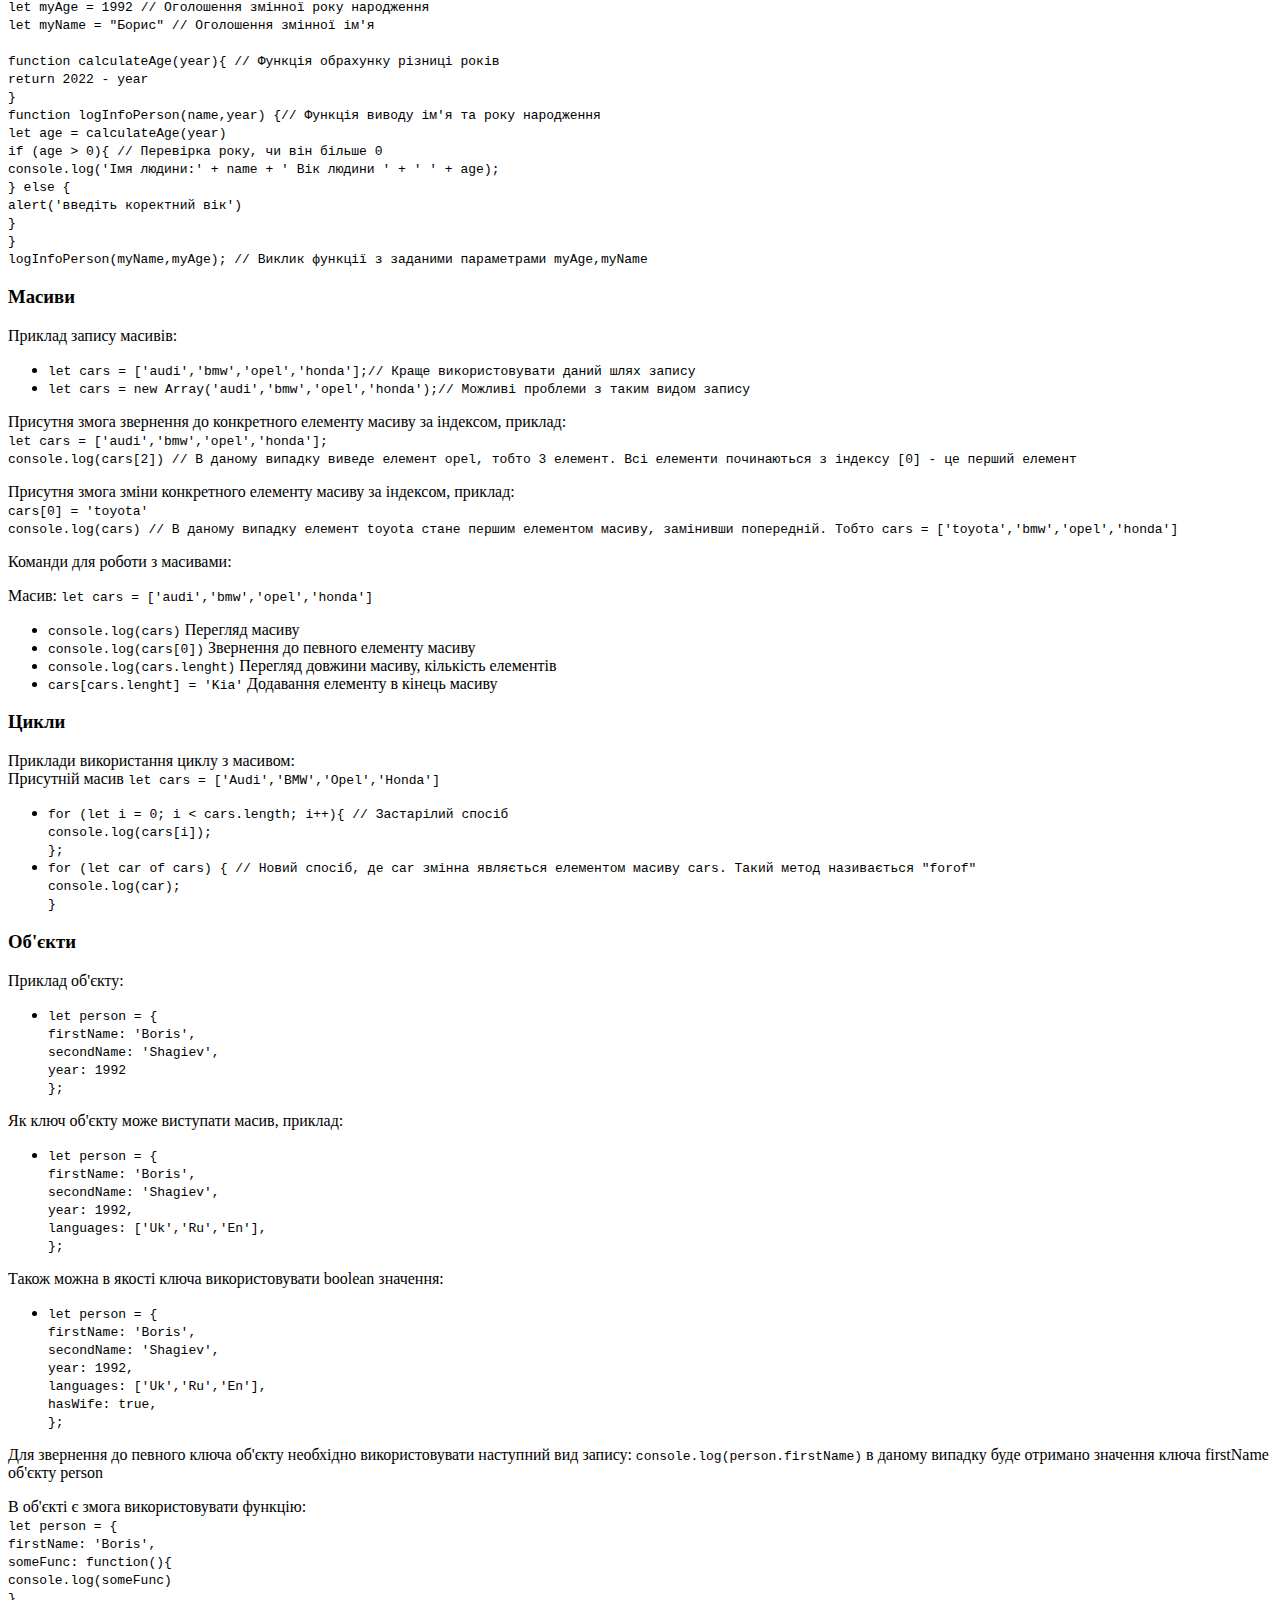
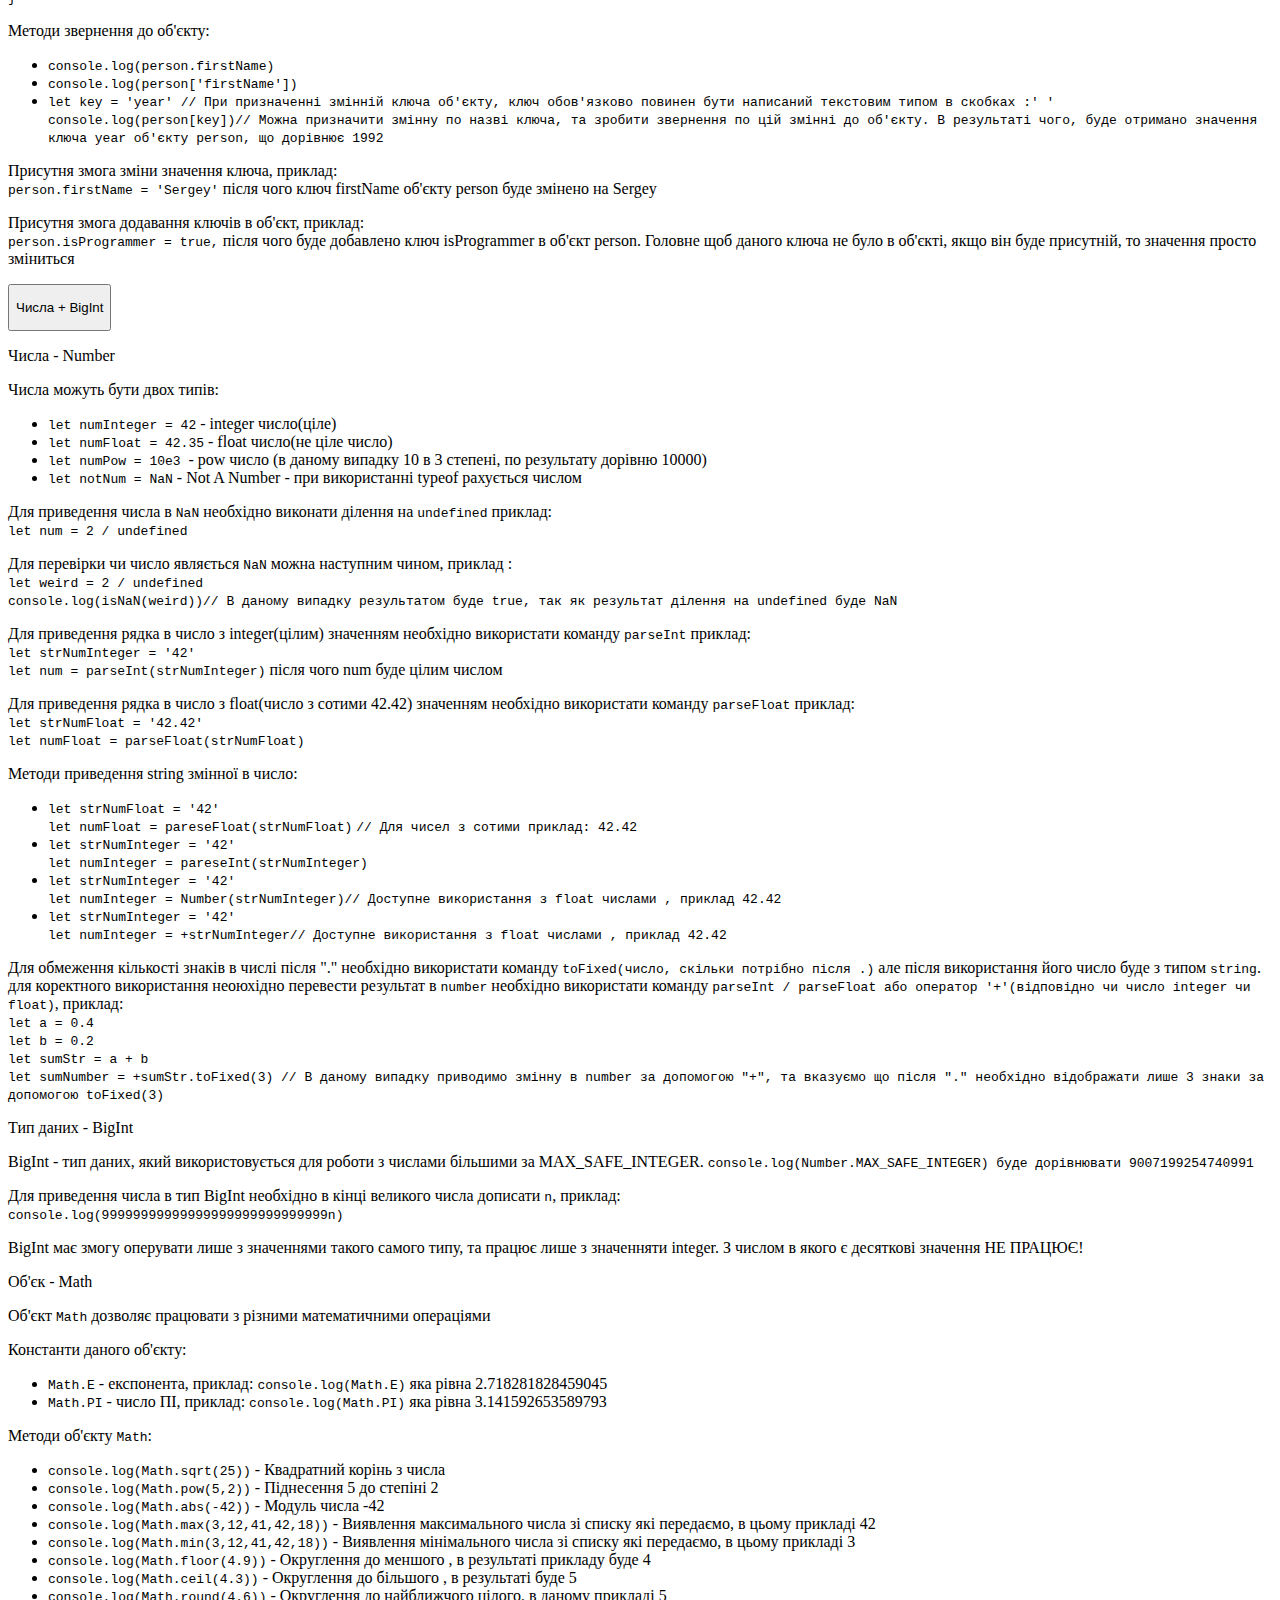
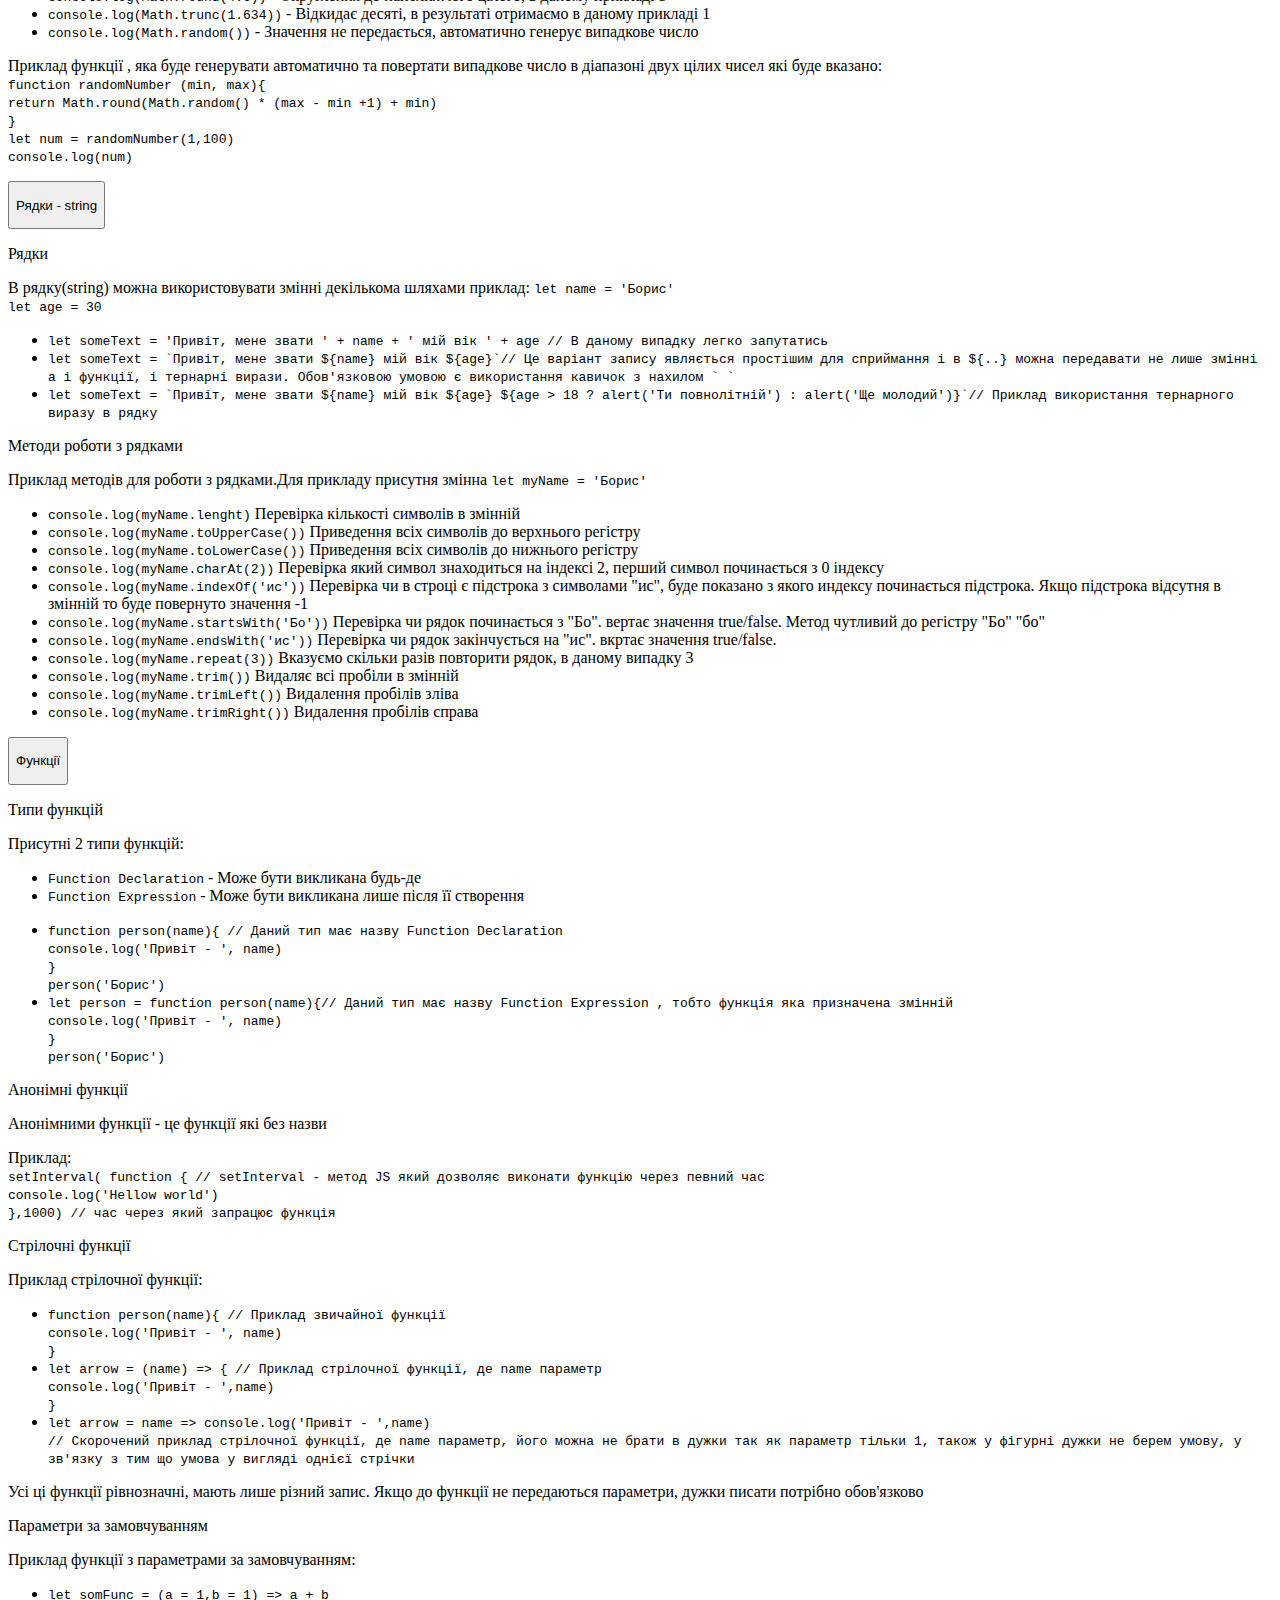
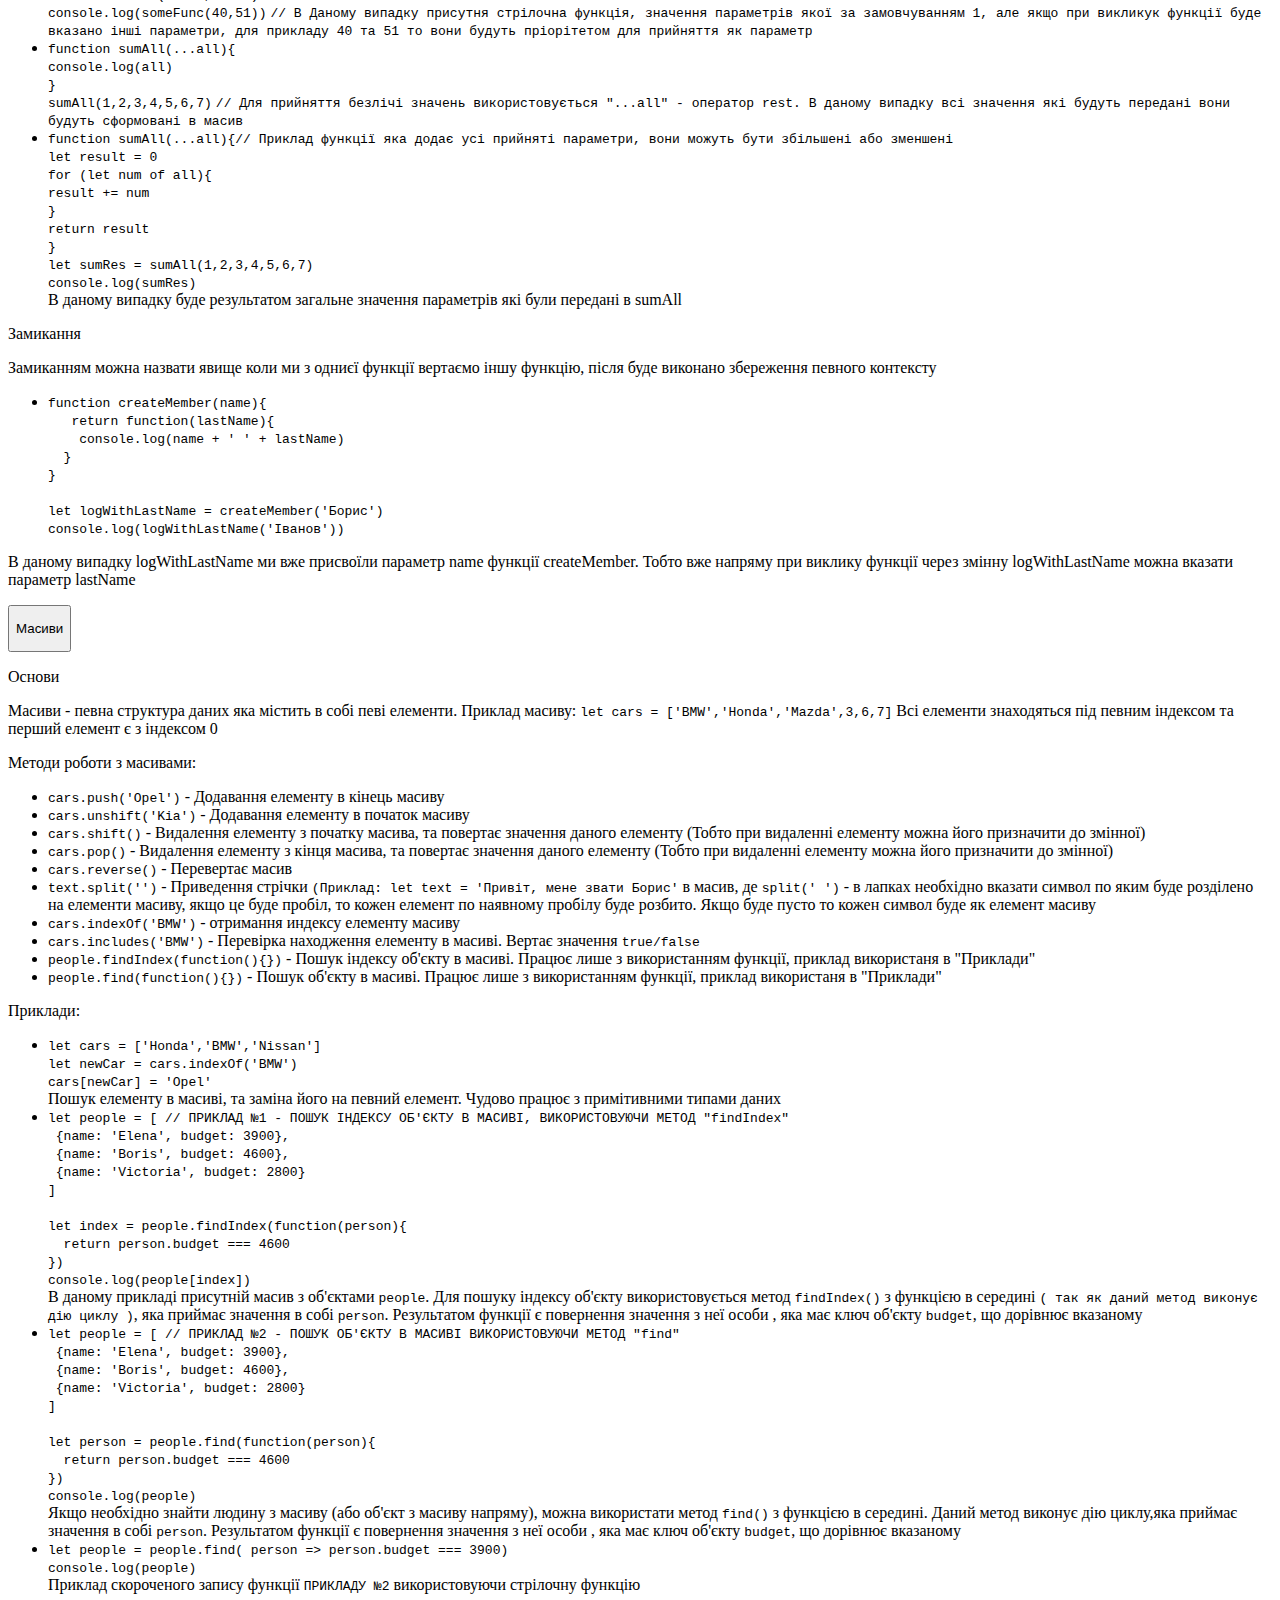
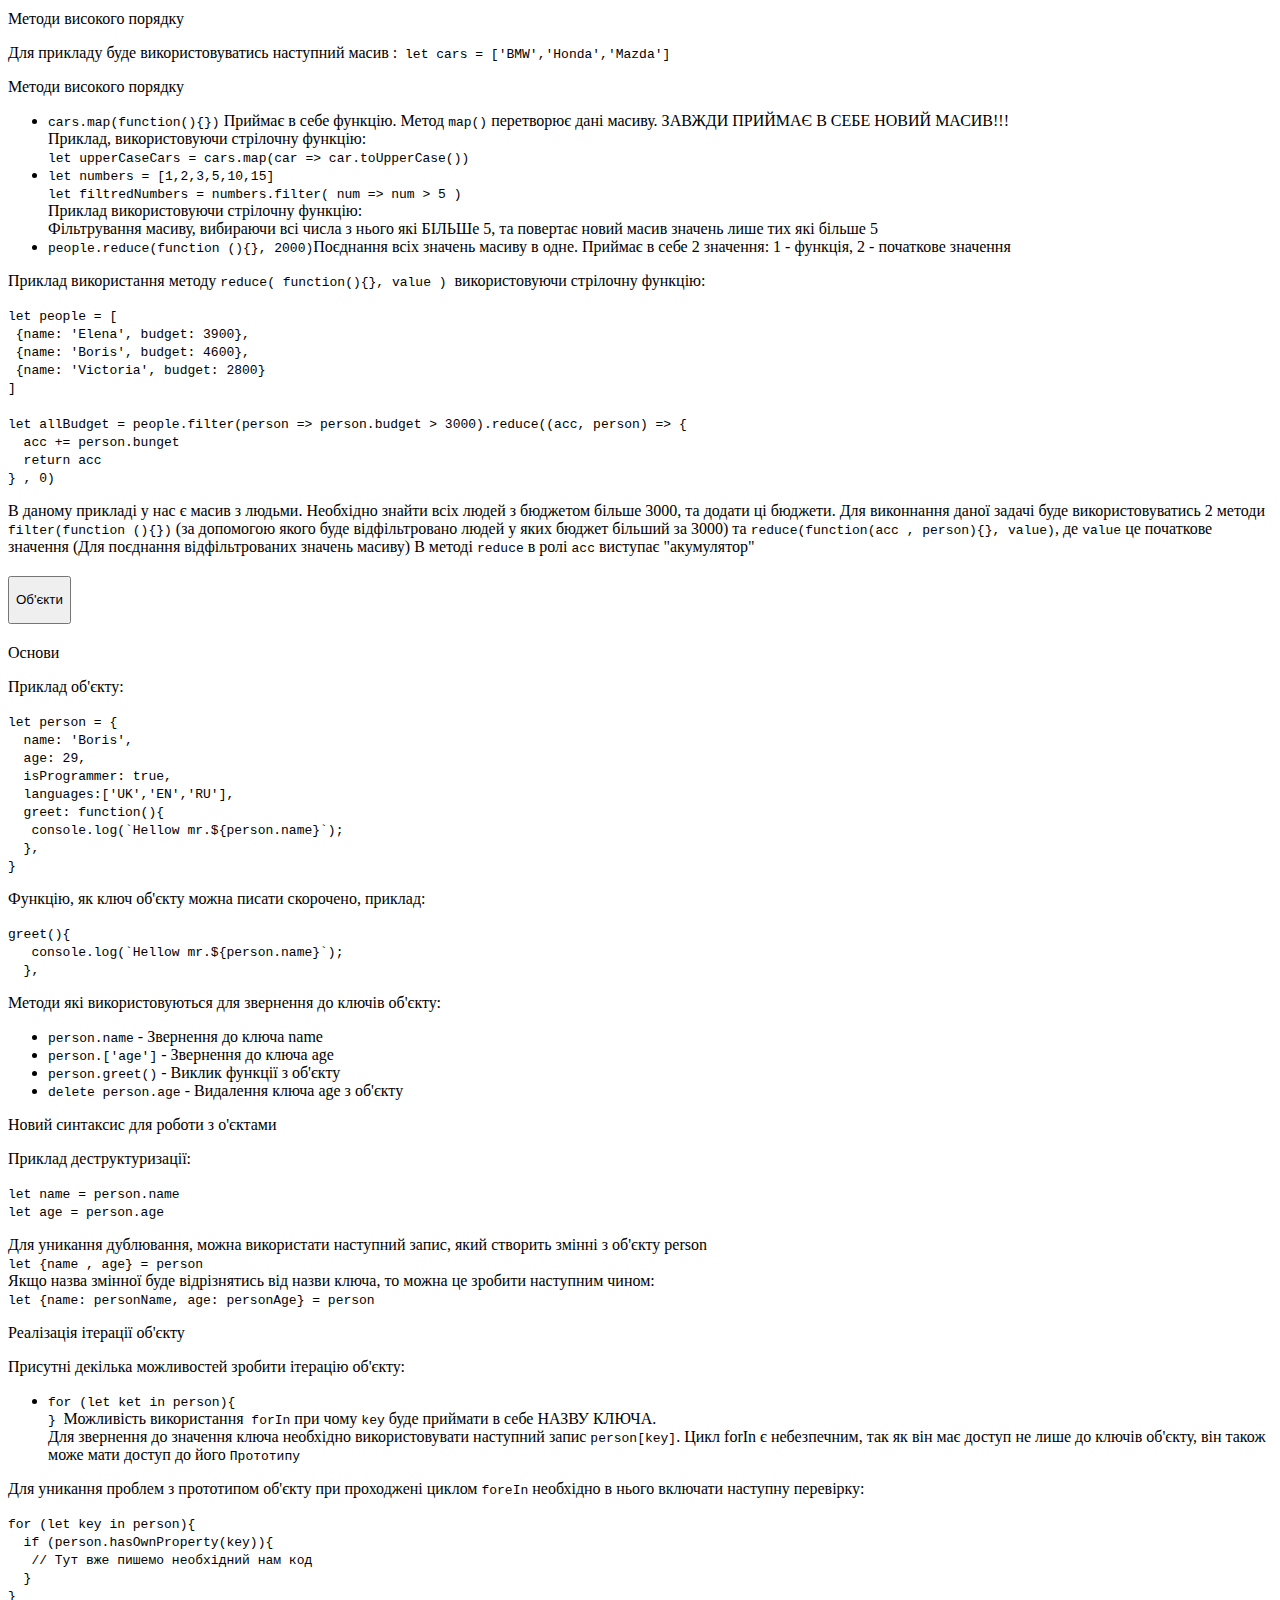
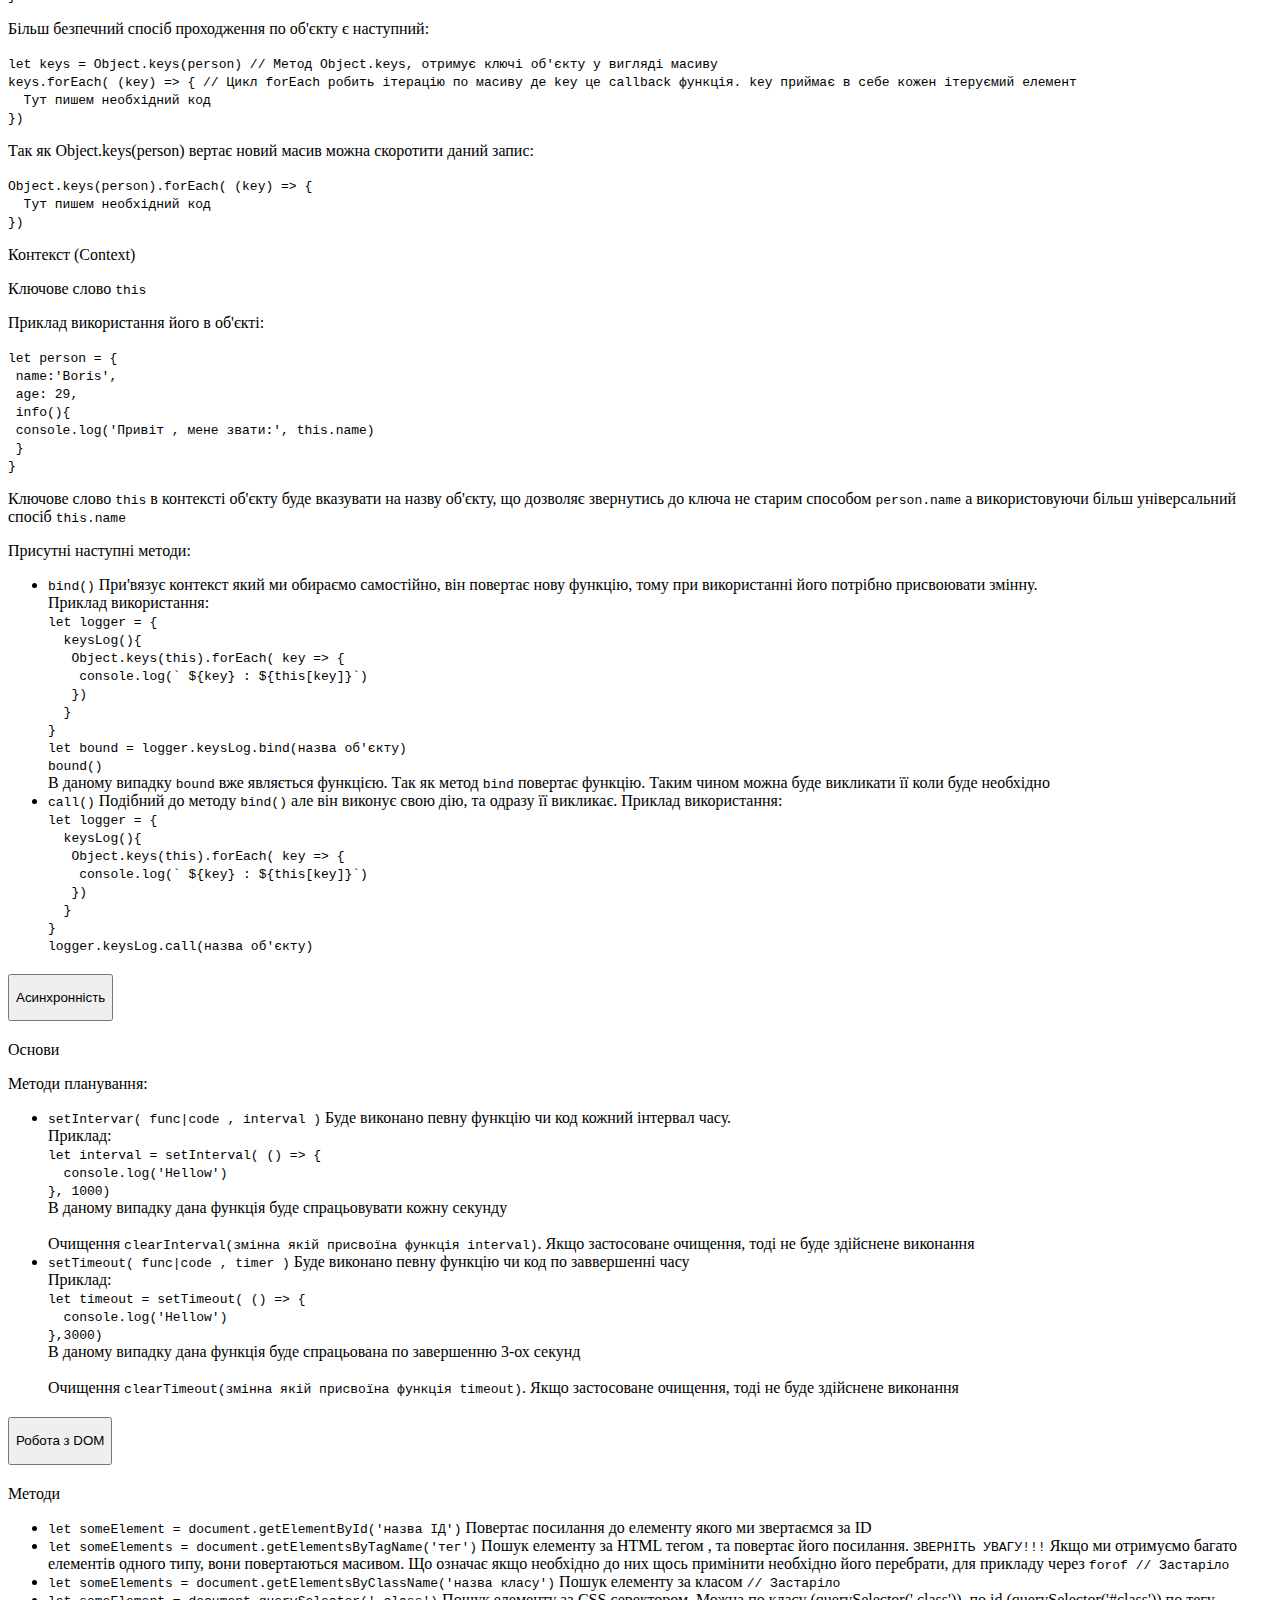
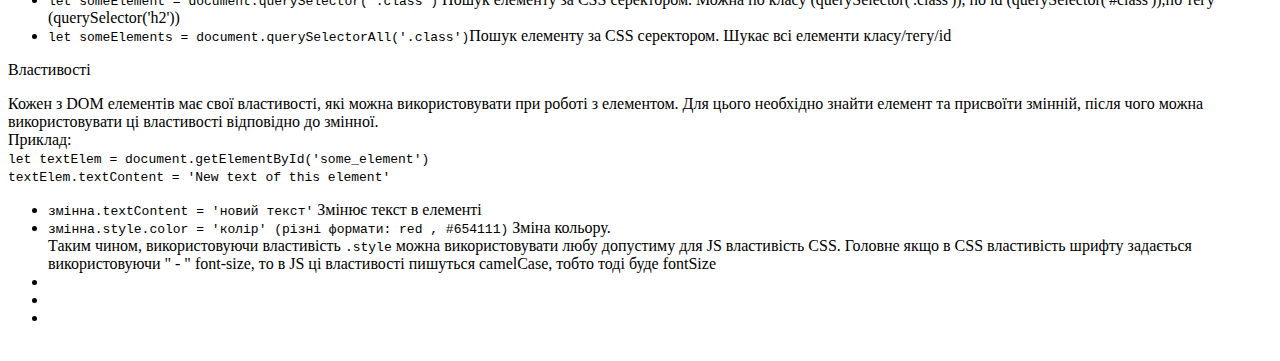
==== commit 142aa062: "Change index.html" ====
--- a/src/index.html
+++ b/src/index.html
@@ -425,14 +425,130 @@
                                 Тут пишем необхідний код <br>
                             })<br>
                         </code></p>
-                    </div>
-
-
-
-                  </article>
-                </div>
-            </div>
-
+                        <p>Так як Object.keys(person) вертає новий масив можна скоротити даний запис:</p>
+                        <p><code>
+                            Object.keys(person).forEach( (key) => { <br>&nbsp
+                                Тут пишем необхідний код <br>
+                            })<br>
+                        </code></p>                       
+                    </div>
+                    <div class="content_art">
+                        <p class="sec_tit_txt_acord"> Контекст (Context) </p>
+                        <p> Ключове слово <code>this</code></p>
+                        <p> Приклад використання його в об'єкті:</p>
+                        <p> <code>let person = { <br>
+                            &nbsp;name:'Boris',<br>
+                            &nbsp;age: 29,<br>
+                            &nbsp;info(){<br>
+                            &nbsp;console.log('Привіт , мене звати:', this.name)<br>&nbsp;}<br>
+                            }
+                        </code> 
+                        </p>
+                        <p>Ключове слово <code>this</code> в контексті об'єкту буде вказувати на назву об'єкту, що дозволяє звернутись до ключа не старим способом <code>person.name</code> а використовуючи більш універсальний спосіб <code>this.name</code></p>
+                        <p>Присутні наступні методи:</p>
+                        <ul>
+                            <li class="list_style_accord"><code>bind()</code> При'вязує контекст який ми обираємо самостійно, він повертає нову функцію, тому при використанні його потрібно присвоювати змінну.<br> Приклад використання: <br> 
+                                <code>
+                                let logger = {<br>&nbsp;
+                                    keysLog(){<br>&nbsp;&nbsp;
+                                        Object.keys(this).forEach( key => {<br>&nbsp;&nbsp;&nbsp;
+                                            console.log(` ${key} : ${this[key]}`)<br>&nbsp;&nbsp;
+                                        })<br>&nbsp;
+                                    }<br>
+                                }<br>
+                                let bound = logger.keysLog.bind(назва об'єкту)<br>
+                                bound()<br>
+                                </code>
+                                В даному випадку <code>bound</code> вже являється функцією. Так як метод <code>bind</code> повертає функцію. Таким чином можна буде викликати її коли буде необхідно
+                            </li>
+                            <li class="list_style_accord"><code>call()</code> Подібний до методу <code>bind()</code> але він виконує свою дію, та одразу її викликає. Приклад використання: <br>
+                                <code>
+                                    let logger = {<br>&nbsp;
+                                        keysLog(){<br>&nbsp;&nbsp;
+                                            Object.keys(this).forEach( key => {<br>&nbsp;&nbsp;&nbsp;
+                                                console.log(` ${key} : ${this[key]}`)<br>&nbsp;&nbsp;
+                                            })<br>&nbsp;
+                                        }<br>
+                                    }<br>
+                                    logger.keysLog.call(назва об'єкту)<br>
+                                </code>
+                            </li>
+                        </ul>
+                    </div>
+
+                  </article>
+                </div>
+            </div>
+            <!-- Асинхронність -->
+            <div class="accordion-item">
+                <h2 class="accordion-header" id="flush-headingSeven">
+                  <button class="accordion-button collapsed btn_accord_style" type="button" data-bs-toggle="collapse" data-bs-target="#flush-collapseSeven" aria-expanded="false" aria-controls="flush-collapseSeven">
+                    <p class="header_name_item_stl">Асинхронність</p>
+                  </button>
+                </h2>
+                <div id="flush-collapseSeven" class="accordion-collapse collapse" aria-labelledby="flush-headingSeven" data-bs-parent="#accordionFlushExample">
+                  <article class="accordion-body">
+                    <div class="content_art">
+                        <p class="sec_tit_txt_acord"> Основи </p>
+                        <p>Методи планування:</p>
+                        <ul>
+                            <li class="list_style_accord"><code>setIntervar( func|code , interval )</code> Буде виконано певну функцію чи код кожний інтервал часу. <br> Приклад: <br>
+                                <code>
+                                let interval = setInterval( () => {<br>&nbsp;
+                                    console.log('Hellow')<br>
+                                }, 1000)</code><br>
+                                В даному випадку дана функція буде спрацьовувати кожну секунду<br><br>
+                                Очищення <code> clearInterval(змінна якій присвоїна функція interval)</code>. Якщо застосоване очищення, тоді не буде здійснене виконання
+                            </li>
+                            <li class="list_style_accord"><code>setTimeout( func|code , timer )</code> Буде виконано певну функцію чи код по заввершенні часу <br> Приклад: <br>
+                                <code>
+                                let timeout = setTimeout( () => {<br>&nbsp;
+                                    console.log('Hellow')<br>
+                                },3000)</code><br>
+                                В даному випадку дана функція буде спрацьована по завершенню 3-ох секунд<br><br>
+                                Очищення <code> clearTimeout(змінна якій присвоїна функція timeout)</code>. Якщо застосоване очищення, тоді не буде здійснене виконання
+                            </li>
+                        </ul>
+                    </div>
+
+                  </article>
+                </div>
+            </div>
+            <!-- Робота з DOM -->
+            <div class="accordion-item">
+                <h2 class="accordion-header" id="flush-headingEight">
+                  <button class="accordion-button collapsed btn_accord_style" type="button" data-bs-toggle="collapse" data-bs-target="#flush-collapseEight" aria-expanded="false" aria-controls="flush-collapseEight">
+                    <p class="header_name_item_stl">Робота з DOM</p>
+                  </button>
+                </h2>
+                <div id="flush-collapseEight" class="accordion-collapse collapse" aria-labelledby="flush-headingEight" data-bs-parent="#accordionFlushExample">
+                  <article class="accordion-body">
+                    <div class="content_art">
+                        <p class="sec_tit_txt_acord"> Методи </p>
+                        <ul>
+                            <li class="list_style_accord"><code>let someElement = document.getElementById('назва ІД')</code> Повертає посилання до елементу якого ми звертаємся за ID</li>
+                            <li class="list_style_accord"><code>let someElements = document.getElementsByTagName('тег')</code> Пошук елементу за HTML тегом , та повертає його посилання. <code> ЗВЕРНІТЬ УВАГУ!!!</code> Якщо ми отримуємо багато елементів одного типу, вони повертаються масивом. Що означає якщо необхідно до них щось примінити необхідно його перебрати, для прикладу через <code> forof</code><code class="comment_code"> // Застаріло</code></li>
+                            <li class="list_style_accord"><code>let someElements = document.getElementsByClassName('назва класу')</code> Пошук елементу за класом <code class="comment_code"> // Застаріло</code> </li>
+                            <li class="list_style_accord"><code>let someElement = document.querySelector('.class')</code> Пошук елементу за CSS серектором. Можна по класу (querySelector('.class')), по id (querySelector('#class')),по тегу (querySelector('h2'))</li>
+                            <li class="list_style_accord"><code>let someElements = document.querySelectorAll('.class')</code>Пошук елементу за CSS серектором. Шукає всі елементи класу/тегу/id </li>
+                        </ul>
+                    </div>
+                    <div class="content_art">
+                        <p class="sec_tit_txt_acord"> Властивості </p>
+                        <p>Кожен з DOM елементів має свої властивості, які можна використовувати при роботі з елементом. Для цього необхідно знайти елемент та присвоїти змінній, після чого можна використовувати ці властивості відповідно до змінної.<br> Приклад: <br> <code>let textElem = document.getElementById('some_element')<br>textElem.textContent = 'New text of this element'</code></p>
+                        <ul>
+                            <li class="list_style_accord"><code>змінна.textContent = 'новий текст'</code> Змінює текст в елементі</li>
+                            <li class="list_style_accord"><code>змінна.style.color = 'колір' (різні формати: red , #654111)</code> Зміна кольору. <br> Таким чином, використовуючи властивість <code>.style</code> можна використовувати любу допустиму для JS властивість CSS. Головне якщо в CSS властивість шрифту задається використовуючи " - " font-size, то в JS ці властивості пишуться camelСase, тобто тоді буде fontSize </li>
+                            <li class="list_style_accord"><code></code></li>
+                            <li class="list_style_accord"><code></code></li>
+                            <li class="list_style_accord"><code></code></li>
+                        </ul>
+                    </div>
+
+
+                  </article>
+                </div>
+            </div>
             <!-- Приклад розділу стилізованого -->
             <!-- <div class="accordion-item">
                 <h2 class="accordion-header" id="flush-headingThree">
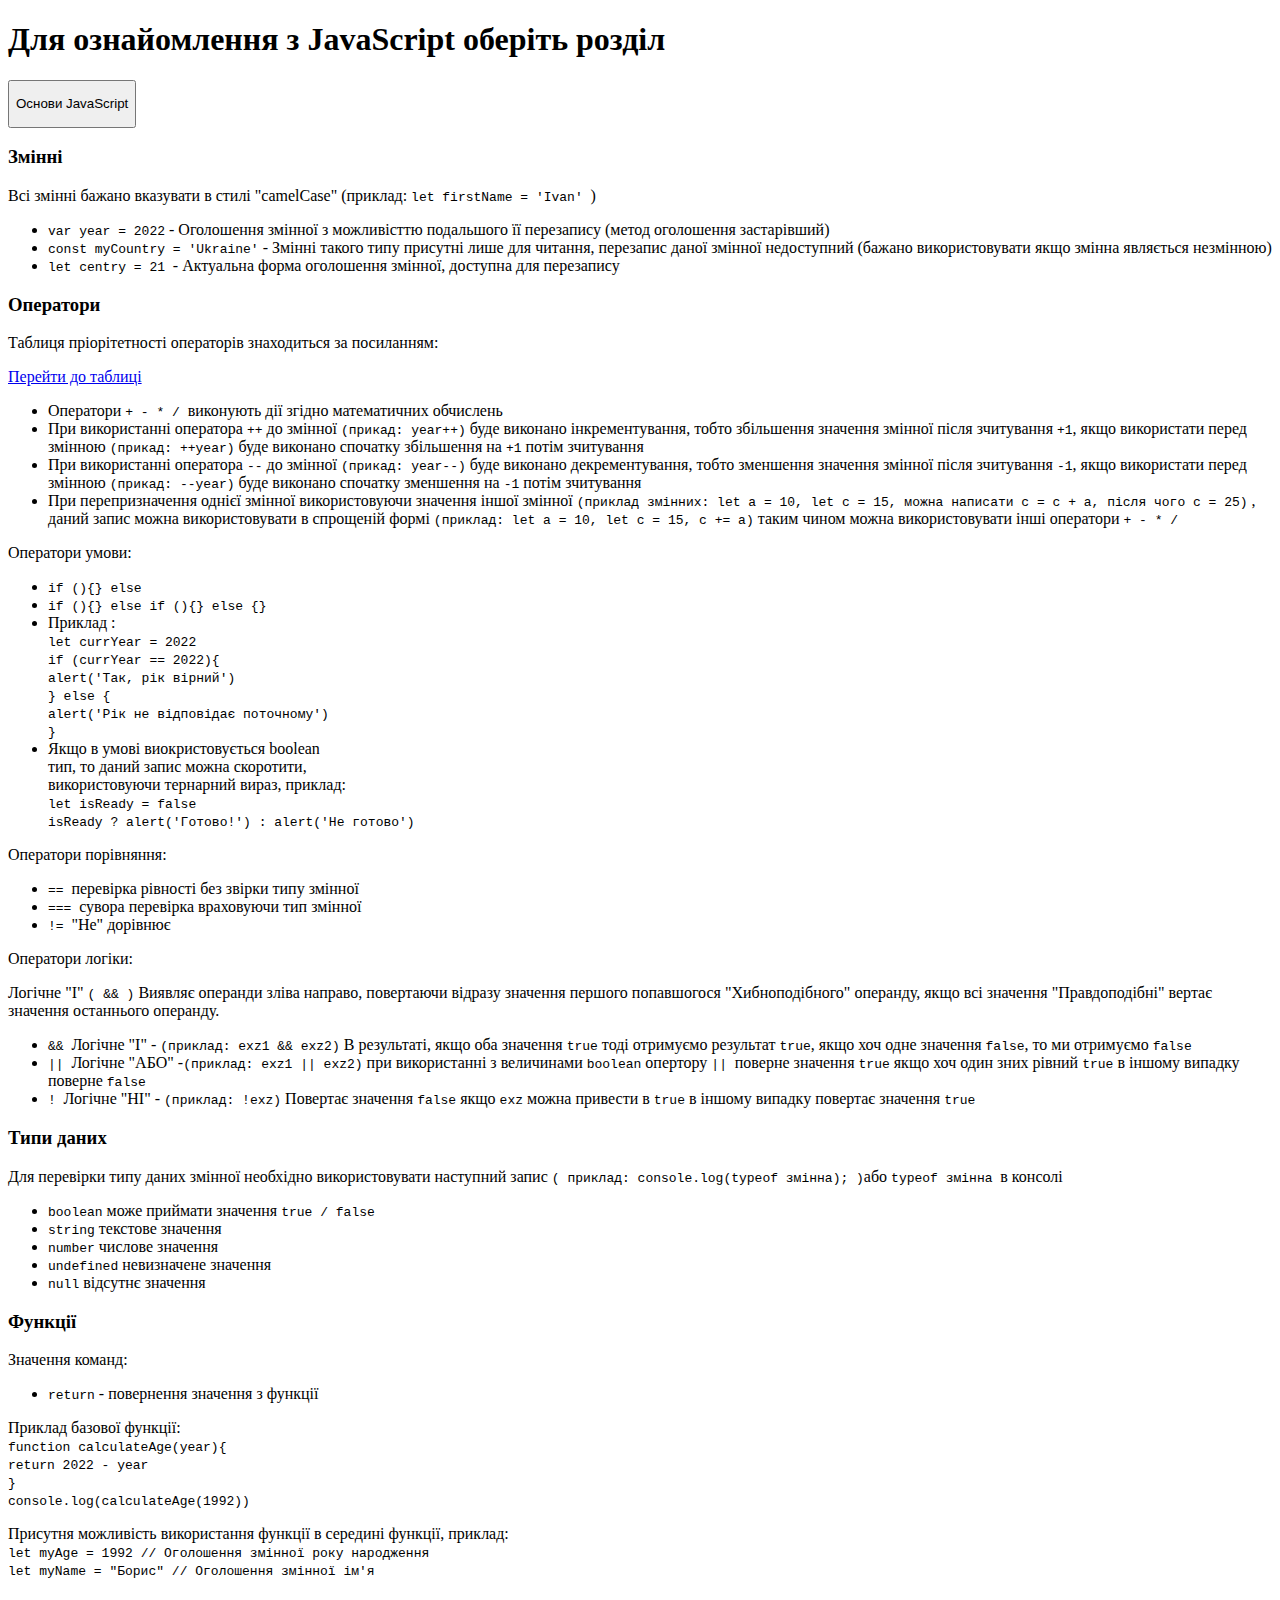
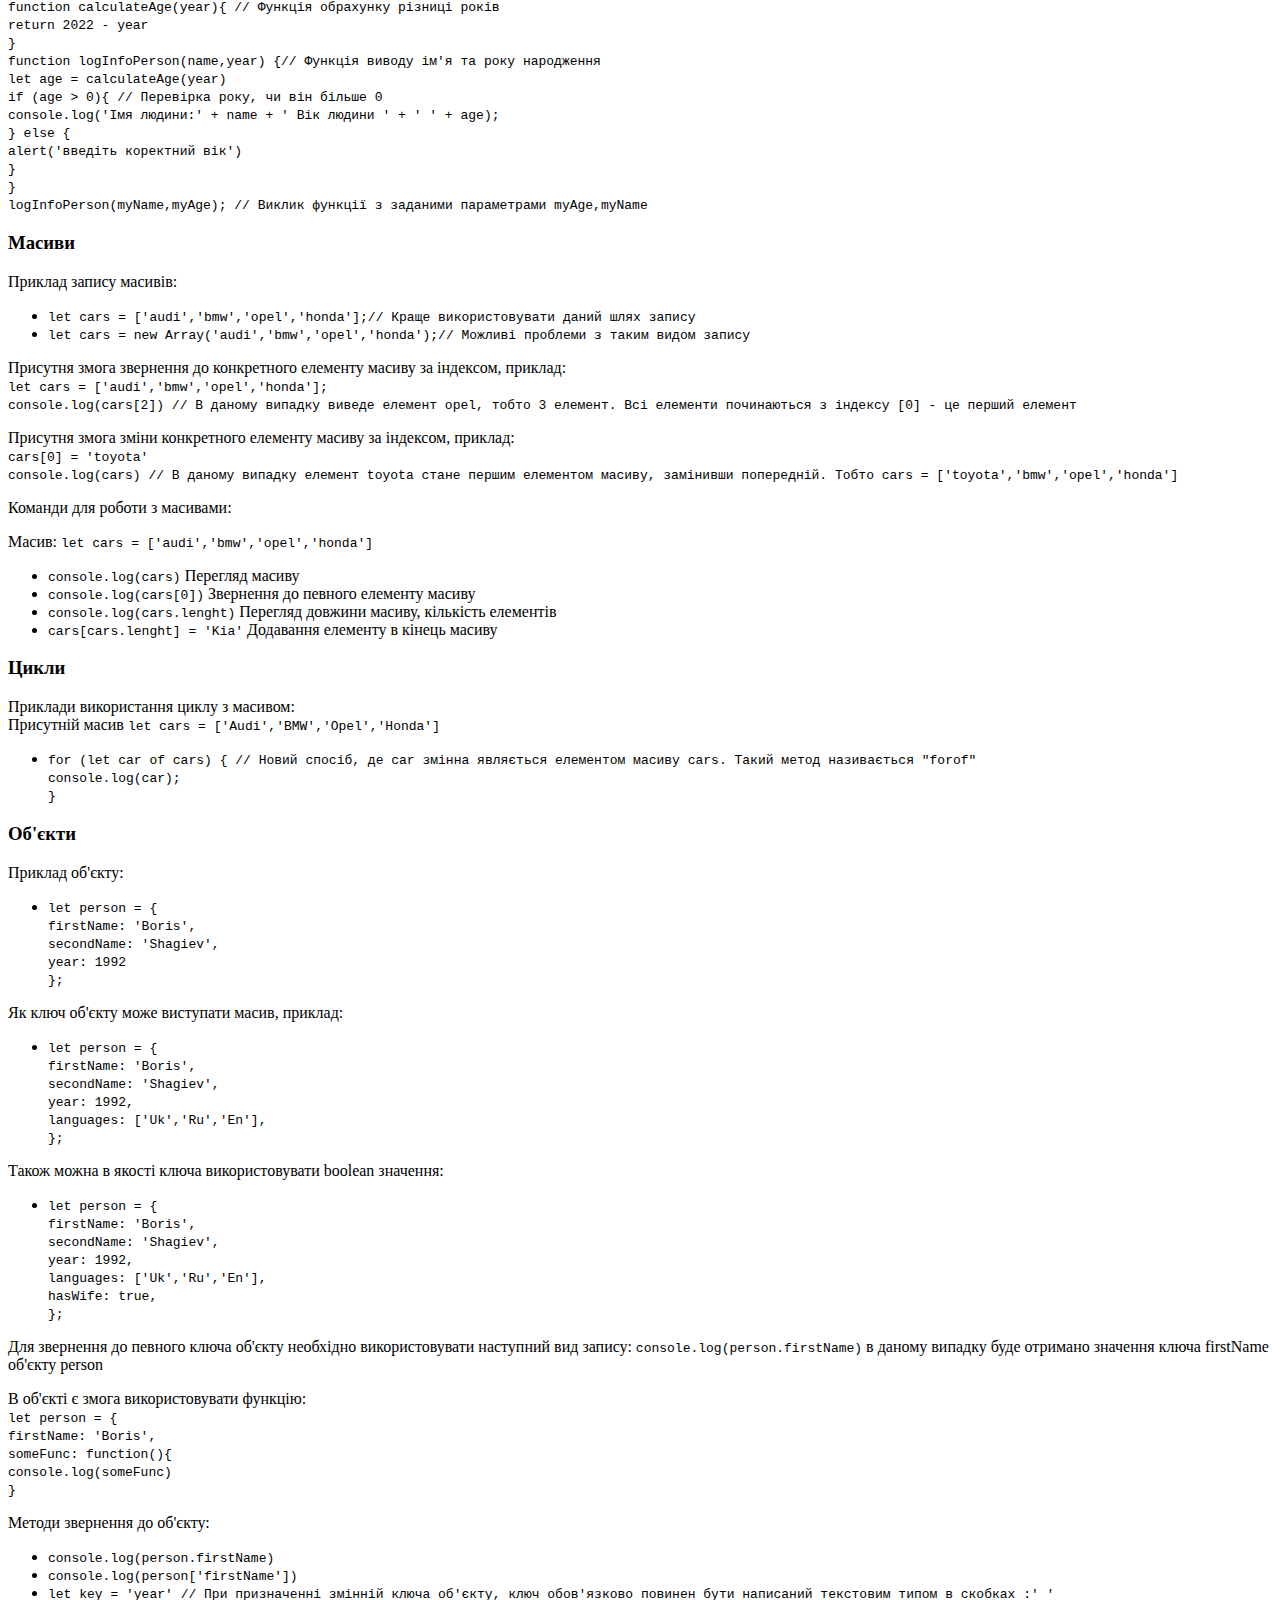
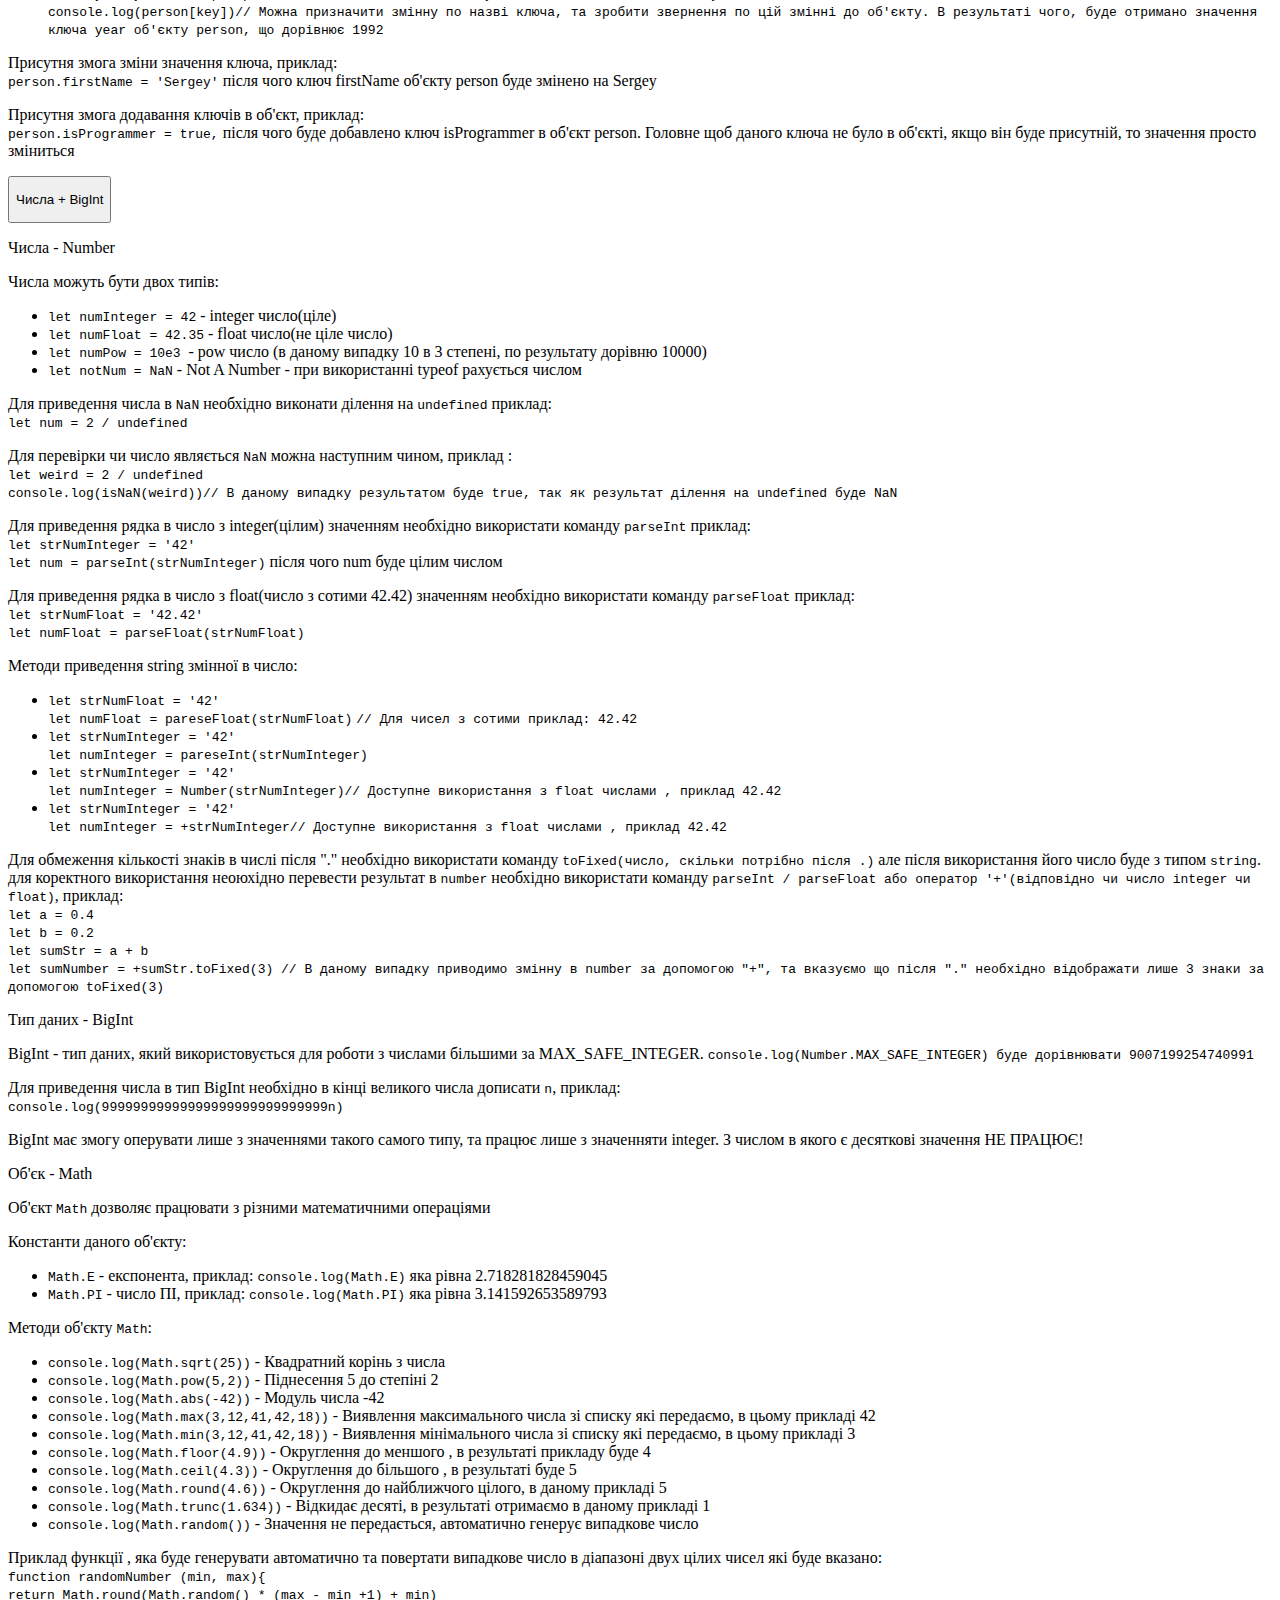
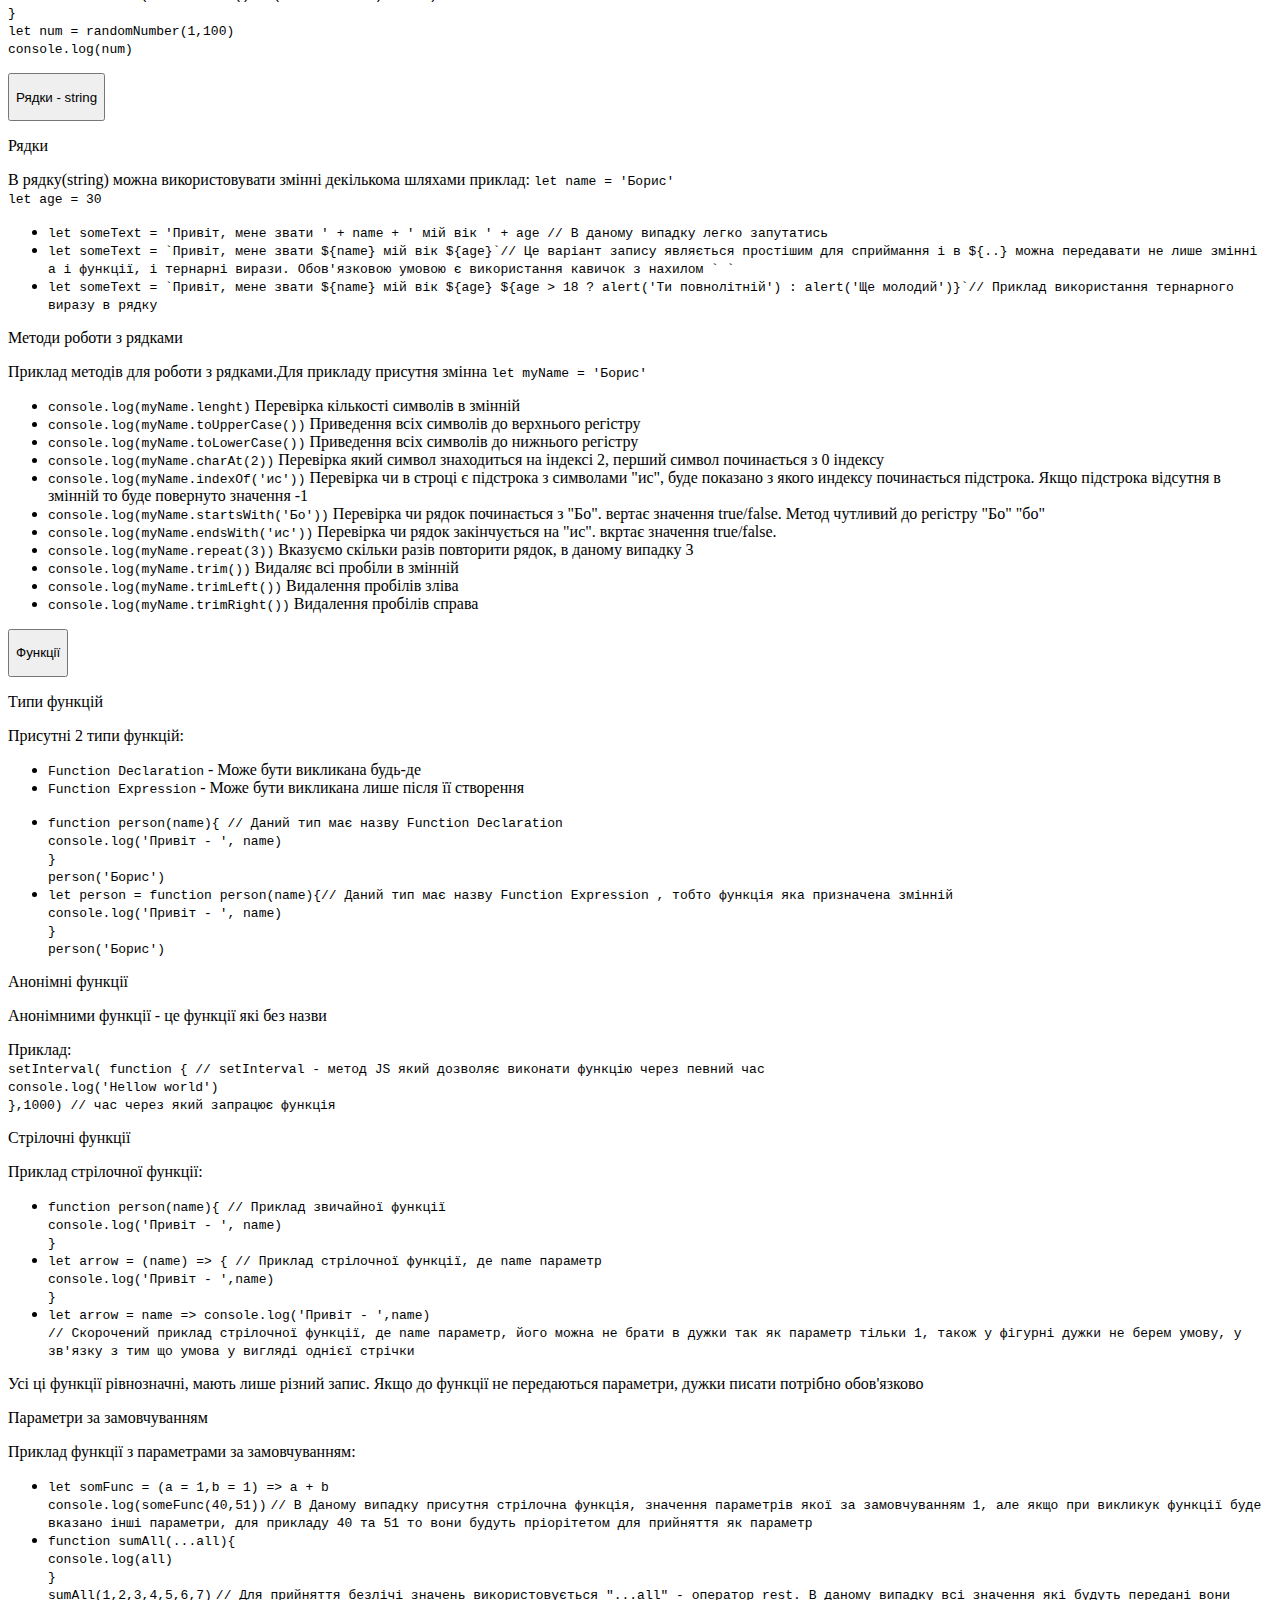
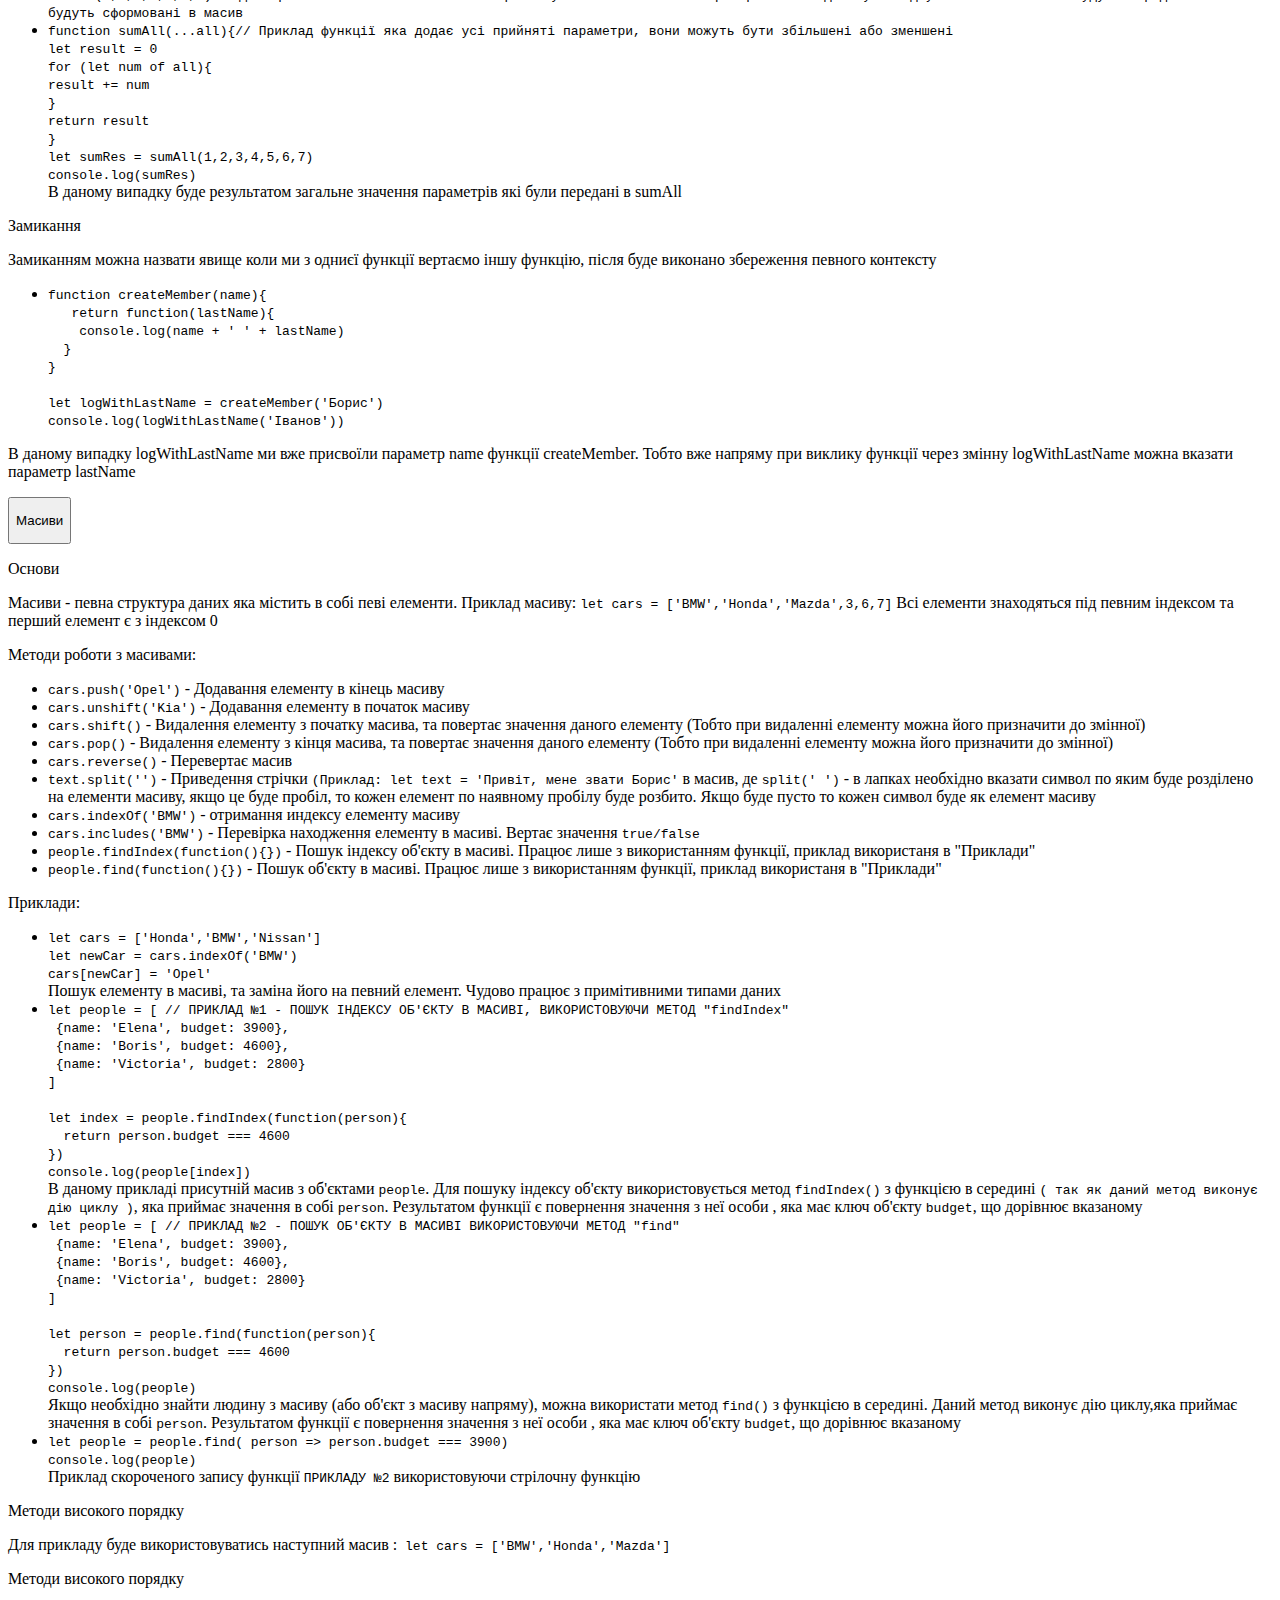
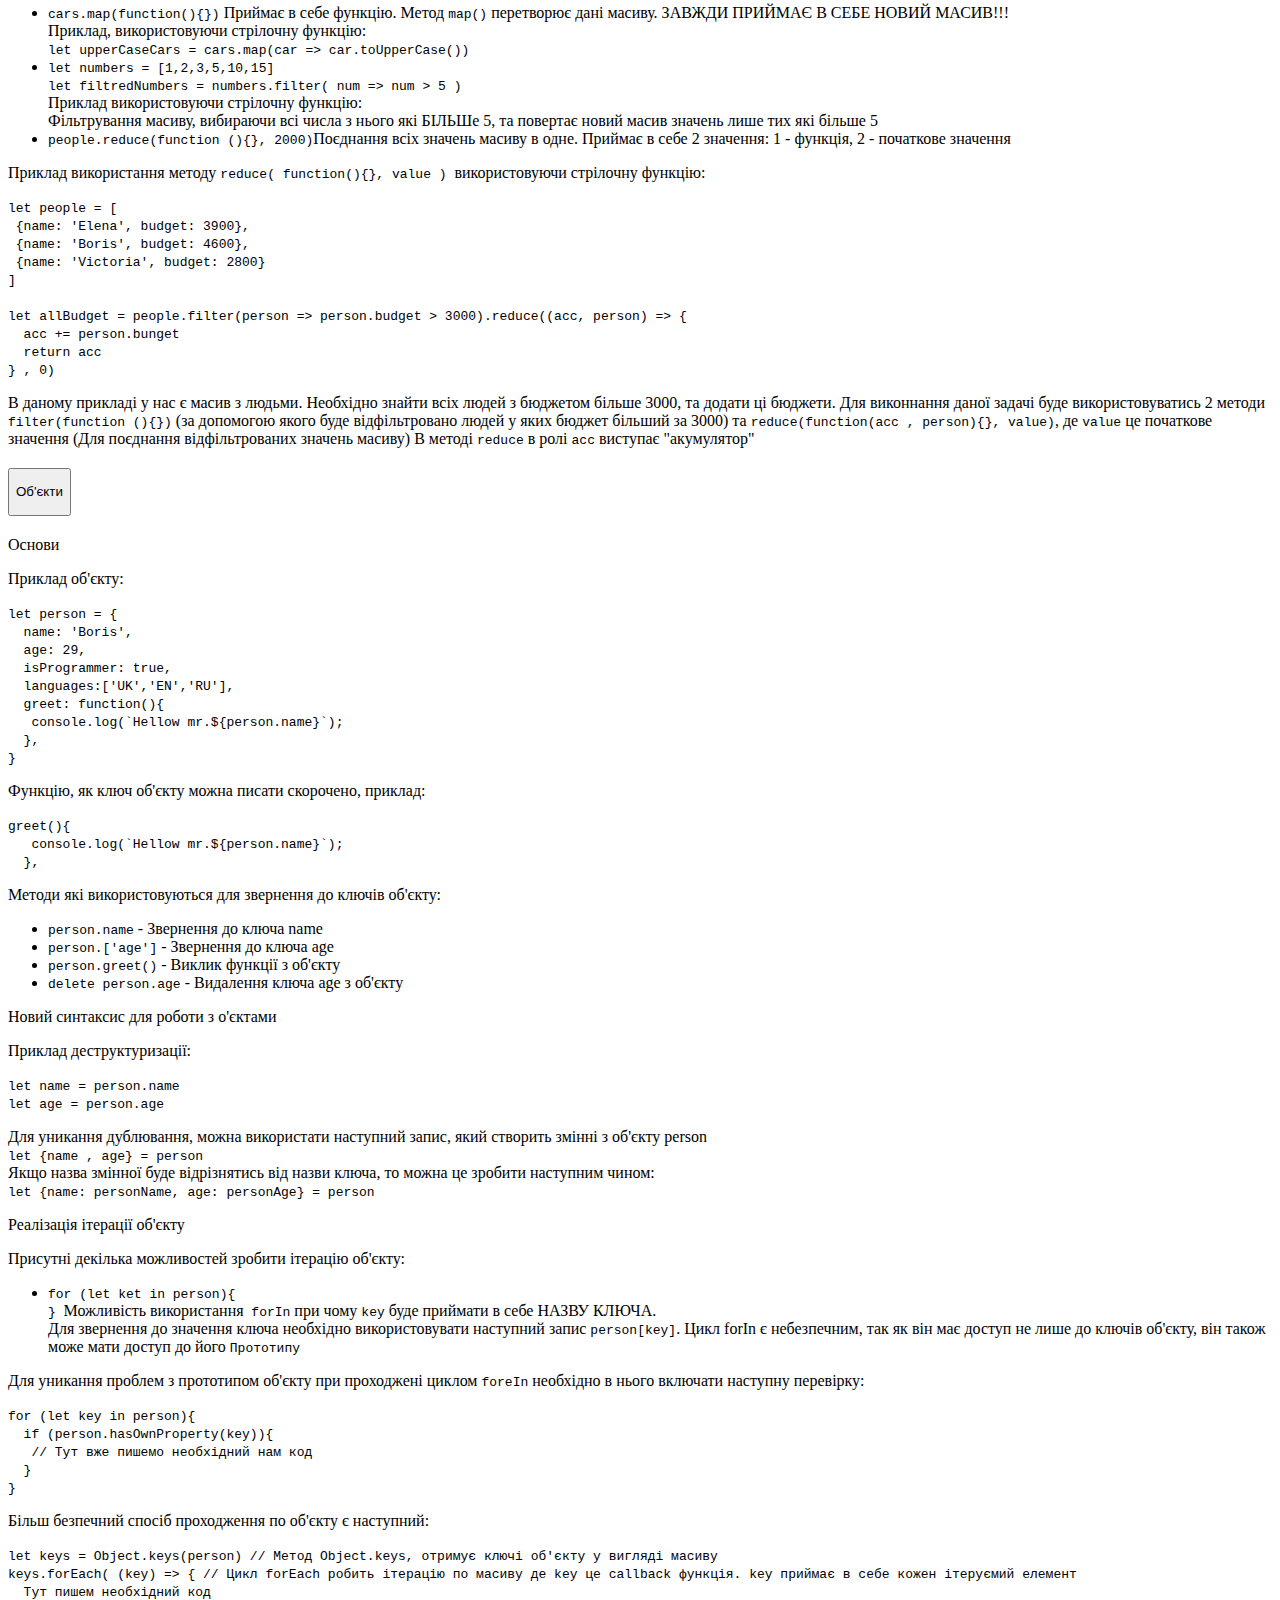
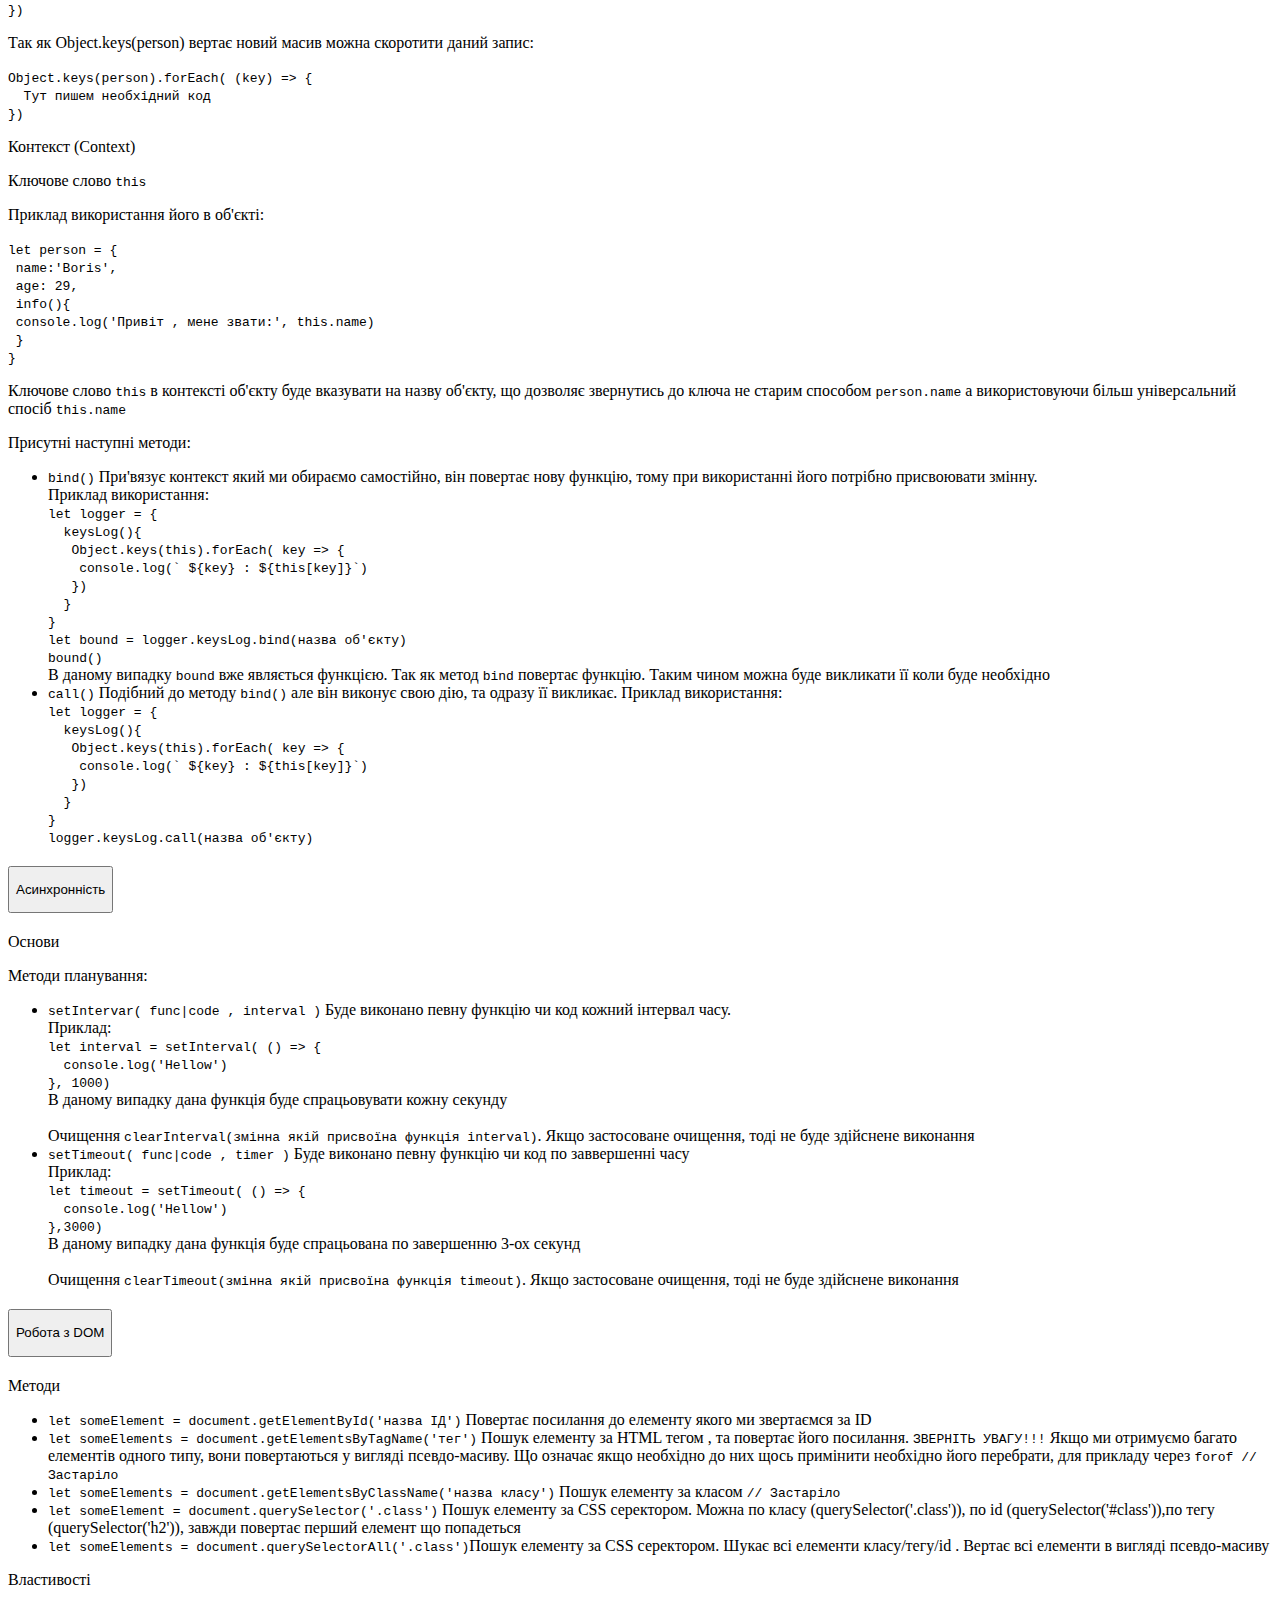
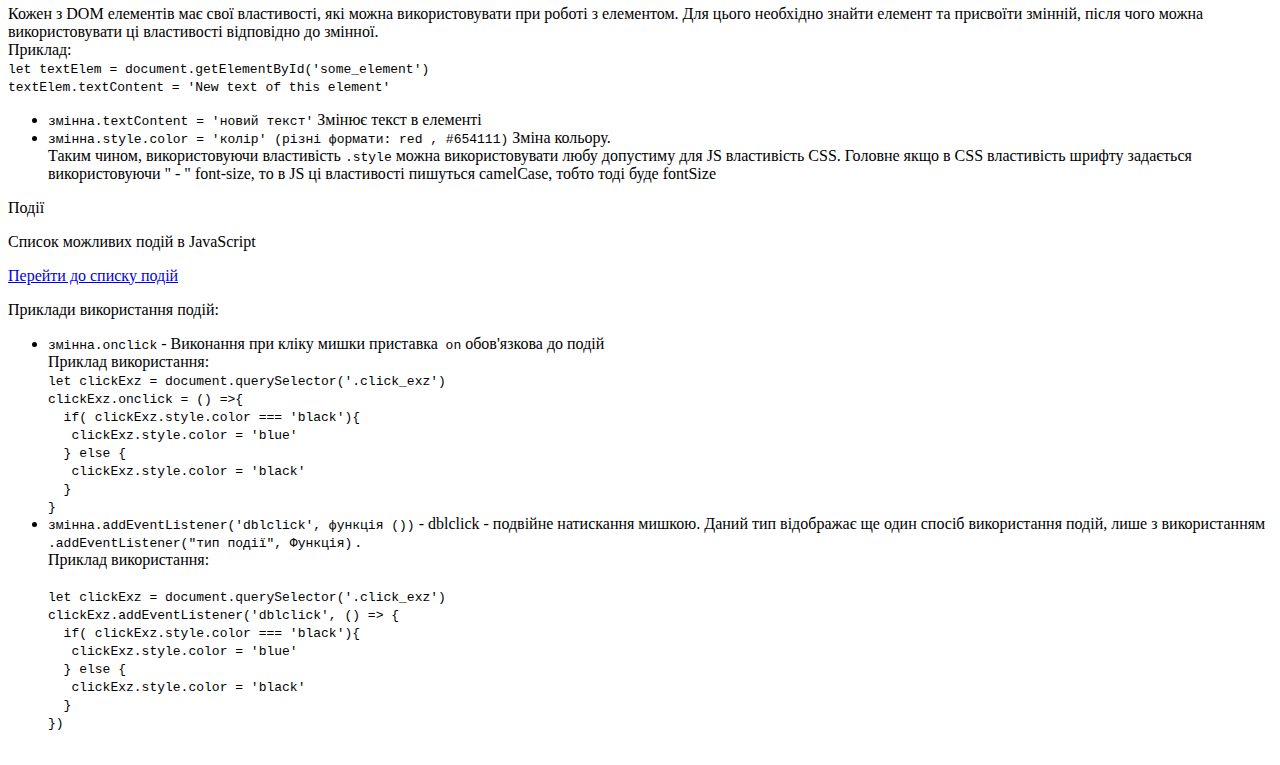
==== commit 37013f4d: "Create prod" ====
--- a/src/index.html
+++ b/src/index.html
@@ -41,32 +41,25 @@
                             <li class="list_style_accord"> При перепризначення однієї змінної використовуючи значення іншої змінної <code>(приклад змінних: let a = 10, let c = 15, можна написати c = c + a, після чого c = 25)</code> , даний запис можна використовувати в спрощеній формі <code>(приклад: let a = 10, let c = 15, c += a)</code> таким чином можна використовувати інші оператори <code> + - * / </code></li>
                         </ul>
                     </div>
-                    <div class="oper_wrapp_list content_art">
-                        <div>
-                            <p class="oper_tit"> Оператори умови: </p>
-                            <ul>
-                                <li class="list_style_accord"><code> if (){} else </code></li>
-                                <li class="list_style_accord"><code> if (){} else if (){} else {}</code></li>
-                                <li> Приклад : <br> <code> let currYear = 2022 <br> if (currYear == 2022){ <br> alert('Так, рік вірний') <br> } else { <br> alert('Рік не відповідає поточному') <br> } </code></li>
-                                <li> Якщо в умові виокристовується boolean <br> тип, то даний запис можна скоротити,<br> використовуючи тернарний вираз, приклад: <br><code> let isReady = false <br> isReady ? alert('Готово!') : alert('Не готово') </code></li>
-                            </ul>
-                        </div>
-                        <div>
-                            <p class="oper_tit">Оператори порівняння: </p>
-                            <ul>
-                                <li><code> > </code> суворо більше </li>
-                                <li><code> < </code> суворо менше </li>
-                                <li><code> >= </code> більше або дорівнює </li>
-                                <li><code> <= </code> меньше або дорівнює </li>
-                                <li><code> == </code> перевірка рівності без звірки типу змінної </li>
-                                <li><code> === </code> сувора перевірка враховуючи тип змінної </li>
-                            </ul>
-                        </div>
+                    <div class="content_art">
+                        <p class="oper_tit"> Оператори умови: </p>
+                        <ul>
+                            <li class="list_style_accord"><code> if (){} else </code></li>
+                            <li class="list_style_accord"><code> if (){} else if (){} else {}</code></li>
+                            <li class="list_style_accord"> Приклад : <br> <code> let currYear = 2022 <br> if (currYear == 2022){ <br> alert('Так, рік вірний') <br> } else { <br> alert('Рік не відповідає поточному') <br> } </code></li>
+                            <li class="list_style_accord"> Якщо в умові виокристовується boolean <br> тип, то даний запис можна скоротити,<br> використовуючи тернарний вираз, приклад: <br><code> let isReady = false <br> isReady ? alert('Готово!') : alert('Не готово') </code></li>
+                        </ul>
+                        <p class="oper_tit">Оператори порівняння: </p>
+                        <ul>
+                            <li class="list_style_accord"><code> == </code> перевірка рівності без звірки типу змінної </li>
+                            <li class="list_style_accord"><code> === </code> сувора перевірка враховуючи тип змінної </li>
+                            <li class="list_style_accord"><code> != </code> "Не" дорівнює </li>
+                        </ul>
                     </div>
                     <div class="content_art">
                         <p class="oper_tit"> Оператори логіки: </p>
-                        <ul>
-                            <p> Логічне "І" <code>( && )</code> Виявляє операнди зліва направо, повертаючи відразу значення першого попавшогося "Хибноподібного" операнду, якщо всі значення "Правдоподібні" вертає значення останнього операнду.</p>
+                        <p> Логічне "І" <code>( && )</code> Виявляє операнди зліва направо, повертаючи відразу значення першого попавшогося "Хибноподібного" операнду, якщо всі значення "Правдоподібні" вертає значення останнього операнду.</p>
+                        <ul>
                             <li class="list_style_accord"><code> && </code> Логічне "І" - <code>(приклад: exz1 && exz2)</code> В результаті, якщо оба значення <code>true</code> тоді отримуємо результат <code>true</code>, якщо хоч одне значення <code>false</code>, то ми отримуємо <code>false</code></b></li>
                             <li class="list_style_accord"><code> || </code> Логічне "АБО" -<code>(приклад: exz1 || exz2)</code> при використанні з величинами <code>boolean</code> опертору <code> || </code> поверне значення <code>true</code> якщо хоч один зних рівний <code>true</code> в іншому випадку поверне <code>false</code></li>
                             <li class="list_style_accord"><code> ! </code> Логічне "НІ" - <code>(приклад: !exz)</code> Повертає значення <code>false</code> якщо <code>exz</code> можна привести в <code>true</code> в іншому випадку повертає значення <code>true</code></li>
@@ -74,8 +67,8 @@
                     </div>
                     <div class="content_art">
                         <h3 class="sec_tit_txt_acord"> Типи даних </h3>
-                        <ul>
-                            <p>Для перевірки типу даних змінної необхідно використовувати наступний запис <code>( приклад: console.log(typeof змінна); )</code>або <code> typeof змінна </code> в консолі</p>
+                        <p>Для перевірки типу даних змінної необхідно використовувати наступний запис <code>( приклад: console.log(typeof змінна); )</code>або <code> typeof змінна </code> в консолі</p>
+                        <ul>
                             <li class="list_style_accord"><code>boolean</code> може приймати значення <code>true / false</code></li>
                             <li class="list_style_accord"><code>string</code> текстове значення </li>
                             <li class="list_style_accord"><code>number</code> числове значення </li>
@@ -85,8 +78,8 @@
                     </div>
                     <div class="content_art">
                         <h3 class="sec_tit_txt_acord"> Функції </h3>
-                        <ul>
-                            <p>Значення команд:</p>
+                        <p>Значення команд:</p>
+                        <ul>
                             <li class="list_style_accord"><code>return</code> - повернення значення з функції </li>
                         </ul>
                         <p>Приклад базової функції:<br> <code>function calculateAge(year){ <br> return 2022 - year<br> } <br> console.log(calculateAge(1992))</code></p>
@@ -114,7 +107,6 @@
                         <h3 class="sec_tit_txt_acord"> Цикли </h3>
                         <p>Приклади використання циклу з масивом: <br> Присутній масив <code>let cars = ['Audi','BMW','Opel','Honda']</code></p>
                         <ul>
-                            <li class="list_style_accord"><code>for (let i = 0; i < cars.length; i++){ <code class="comment_code"> // Застарілий спосіб</code><br>console.log(cars[i]);<br>};</code></li>
                             <li class="list_style_accord"><code>for (let car of cars) {<code class="comment_code"> // Новий спосіб, де car змінна являється елементом масиву cars. Такий метод називається "forof" </code><br>console.log(car);<br>}</code></li>
                         </ul>
                     </div>
@@ -206,11 +198,8 @@
                         </ul>
                         <p>Приклад функції , яка буде генерувати автоматично та повертати випадкове число в діапазоні двух цілих чисел які буде вказано: <br><code> function randomNumber (min, max){<br>return  Math.round(Math.random() * (max - min +1) + min)<br>}<br>let num = randomNumber(1,100)<br>console.log(num)</code></p>
                     </div>
-
-
-                  </article>
-                </div>
-                
+                  </article>
+                </div>
             </div>
             <!-- Рядки -->
             <div class="accordion-item">
@@ -527,10 +516,10 @@
                         <p class="sec_tit_txt_acord"> Методи </p>
                         <ul>
                             <li class="list_style_accord"><code>let someElement = document.getElementById('назва ІД')</code> Повертає посилання до елементу якого ми звертаємся за ID</li>
-                            <li class="list_style_accord"><code>let someElements = document.getElementsByTagName('тег')</code> Пошук елементу за HTML тегом , та повертає його посилання. <code> ЗВЕРНІТЬ УВАГУ!!!</code> Якщо ми отримуємо багато елементів одного типу, вони повертаються масивом. Що означає якщо необхідно до них щось примінити необхідно його перебрати, для прикладу через <code> forof</code><code class="comment_code"> // Застаріло</code></li>
+                            <li class="list_style_accord"><code>let someElements = document.getElementsByTagName('тег')</code> Пошук елементу за HTML тегом , та повертає його посилання. <code> ЗВЕРНІТЬ УВАГУ!!!</code> Якщо ми отримуємо багато елементів одного типу, вони повертаються у вигляді псевдо-масиву. Що означає якщо необхідно до них щось примінити необхідно його перебрати, для прикладу через <code> forof</code><code class="comment_code"> // Застаріло</code></li>
                             <li class="list_style_accord"><code>let someElements = document.getElementsByClassName('назва класу')</code> Пошук елементу за класом <code class="comment_code"> // Застаріло</code> </li>
-                            <li class="list_style_accord"><code>let someElement = document.querySelector('.class')</code> Пошук елементу за CSS серектором. Можна по класу (querySelector('.class')), по id (querySelector('#class')),по тегу (querySelector('h2'))</li>
-                            <li class="list_style_accord"><code>let someElements = document.querySelectorAll('.class')</code>Пошук елементу за CSS серектором. Шукає всі елементи класу/тегу/id </li>
+                            <li class="list_style_accord"><code>let someElement = document.querySelector('.class')</code> Пошук елементу за CSS серектором. Можна по класу (querySelector('.class')), по id (querySelector('#class')),по тегу (querySelector('h2')), завжди повертає перший елемент що попадеться</li>
+                            <li class="list_style_accord"><code>let someElements = document.querySelectorAll('.class')</code>Пошук елементу за CSS серектором. Шукає всі елементи класу/тегу/id . Вертає всі елементи в вигляді псевдо-масиву </li>
                         </ul>
                     </div>
                     <div class="content_art">
@@ -539,38 +528,44 @@
                         <ul>
                             <li class="list_style_accord"><code>змінна.textContent = 'новий текст'</code> Змінює текст в елементі</li>
                             <li class="list_style_accord"><code>змінна.style.color = 'колір' (різні формати: red , #654111)</code> Зміна кольору. <br> Таким чином, використовуючи властивість <code>.style</code> можна використовувати любу допустиму для JS властивість CSS. Головне якщо в CSS властивість шрифту задається використовуючи " - " font-size, то в JS ці властивості пишуться camelСase, тобто тоді буде fontSize </li>
-                            <li class="list_style_accord"><code></code></li>
-                            <li class="list_style_accord"><code></code></li>
-                            <li class="list_style_accord"><code></code></li>
-                        </ul>
-                    </div>
-
-
-                  </article>
-                </div>
-            </div>
-            <!-- Приклад розділу стилізованого -->
-            <!-- <div class="accordion-item">
-                <h2 class="accordion-header" id="flush-headingThree">
-                  <button class="accordion-button collapsed btn_accord_style" type="button" data-bs-toggle="collapse" data-bs-target="#flush-collapseThree" aria-expanded="false" aria-controls="flush-collapseThree">
-                    <p class="header_name_item_stl">Числа + BigInt</p>
-                  </button>
-                </h2>
-                <div id="flush-collapseThree" class="accordion-collapse collapse" aria-labelledby="flush-headingThree" data-bs-parent="#accordionFlushExample">
-                  <article class="accordion-body">
-                    <div class="content_art">
-                        <p class="sec_tit_txt_acord"> Змінні </p>
-                        <p>Всі змінні бажано вказувати в стилі "camelCase" (приклад: <code> let firstName = 'Ivan' </code>)</p>
-                        <ul>
-                            <li class="list_style_accord"> <code>var year = 2022</code> - Оголошення змінної з можливісттю подальшого її перезапису (метод оголошення застарівший)</li>
-                            <li class="list_style_accord"> <code>const myCountry = 'Ukraine'</code> - Змінні такого типу присутні лише для читання, перезапис даної змінної недоступний (бажано використовувати якщо змінна являється незмінною)</li>
-                            <li class="list_style_accord"> <code>let centry = 21 </code> - Актуальна форма оголошення змінної, доступна для перезапису</li>
-                        </ul>
-                    </div>
-
-                  </article>
-                </div>
-            </div> -->
-
+                        </ul>
+                    </div>
+                    <div class="content_art">
+                        <p class="sec_tit_txt_acord"> Події </p>
+                        <div class="pref_content">
+                            <p class="preff_txt">Список можливих подій в JavaScript</p>
+                            <a class="preff_link" href="https://developer.mozilla.org/ru/docs/Web/Events" target="_black"> Перейти до списку подій</a>
+                        </div>
+                        <p>Приклади використання подій:</p>
+                        <ul>
+                            <li class="list_style_accord click_exz"><code>змінна.onclick</code> - Виконання при кліку мишки приставка<code> on</code> обов'язкова до подій <br> Приклад використання:<br>
+                                <code>
+                                let clickExz = document.querySelector('.click_exz')<br>
+                                clickExz.onclick = () =>{<br>&nbsp;
+                                    if( clickExz.style.color === 'black'){<br>&nbsp;&nbsp;
+                                        clickExz.style.color = 'blue'<br>&nbsp;
+                                    } else {<br>&nbsp;&nbsp;
+                                        clickExz.style.color = 'black'<br>&nbsp;
+                                    }<br>
+                                }<br>
+                                </code>                                
+                            </li>
+                            <li class="list_style_accord click_exz2"><code>змінна.addEventListener('dblclick', функція ())</code> - dblclick - подвійне натискання мишкою. Даний тип відображає ще один спосіб використання подій, лише з використанням <code>.addEventListener("тип події", Функція)</code> . <br> Приклад використання:<br> <br> 
+                                <code>
+                                    let clickExz = document.querySelector('.click_exz')<br>
+                                    clickExz.addEventListener('dblclick', () => {<br>&nbsp;
+                                        if( clickExz.style.color === 'black'){<br>&nbsp&nbsp
+                                            clickExz.style.color = 'blue'<br>&nbsp
+                                        } else {<br>&nbsp&nbsp
+                                            clickExz.style.color = 'black'<br>&nbsp
+                                        }<br>
+                                    })<br>
+                                </code>
+                            </li>
+                        </ul>
+                    </div>
+                  </article>
+                </div>
+            </div>
     </body>
 </html>